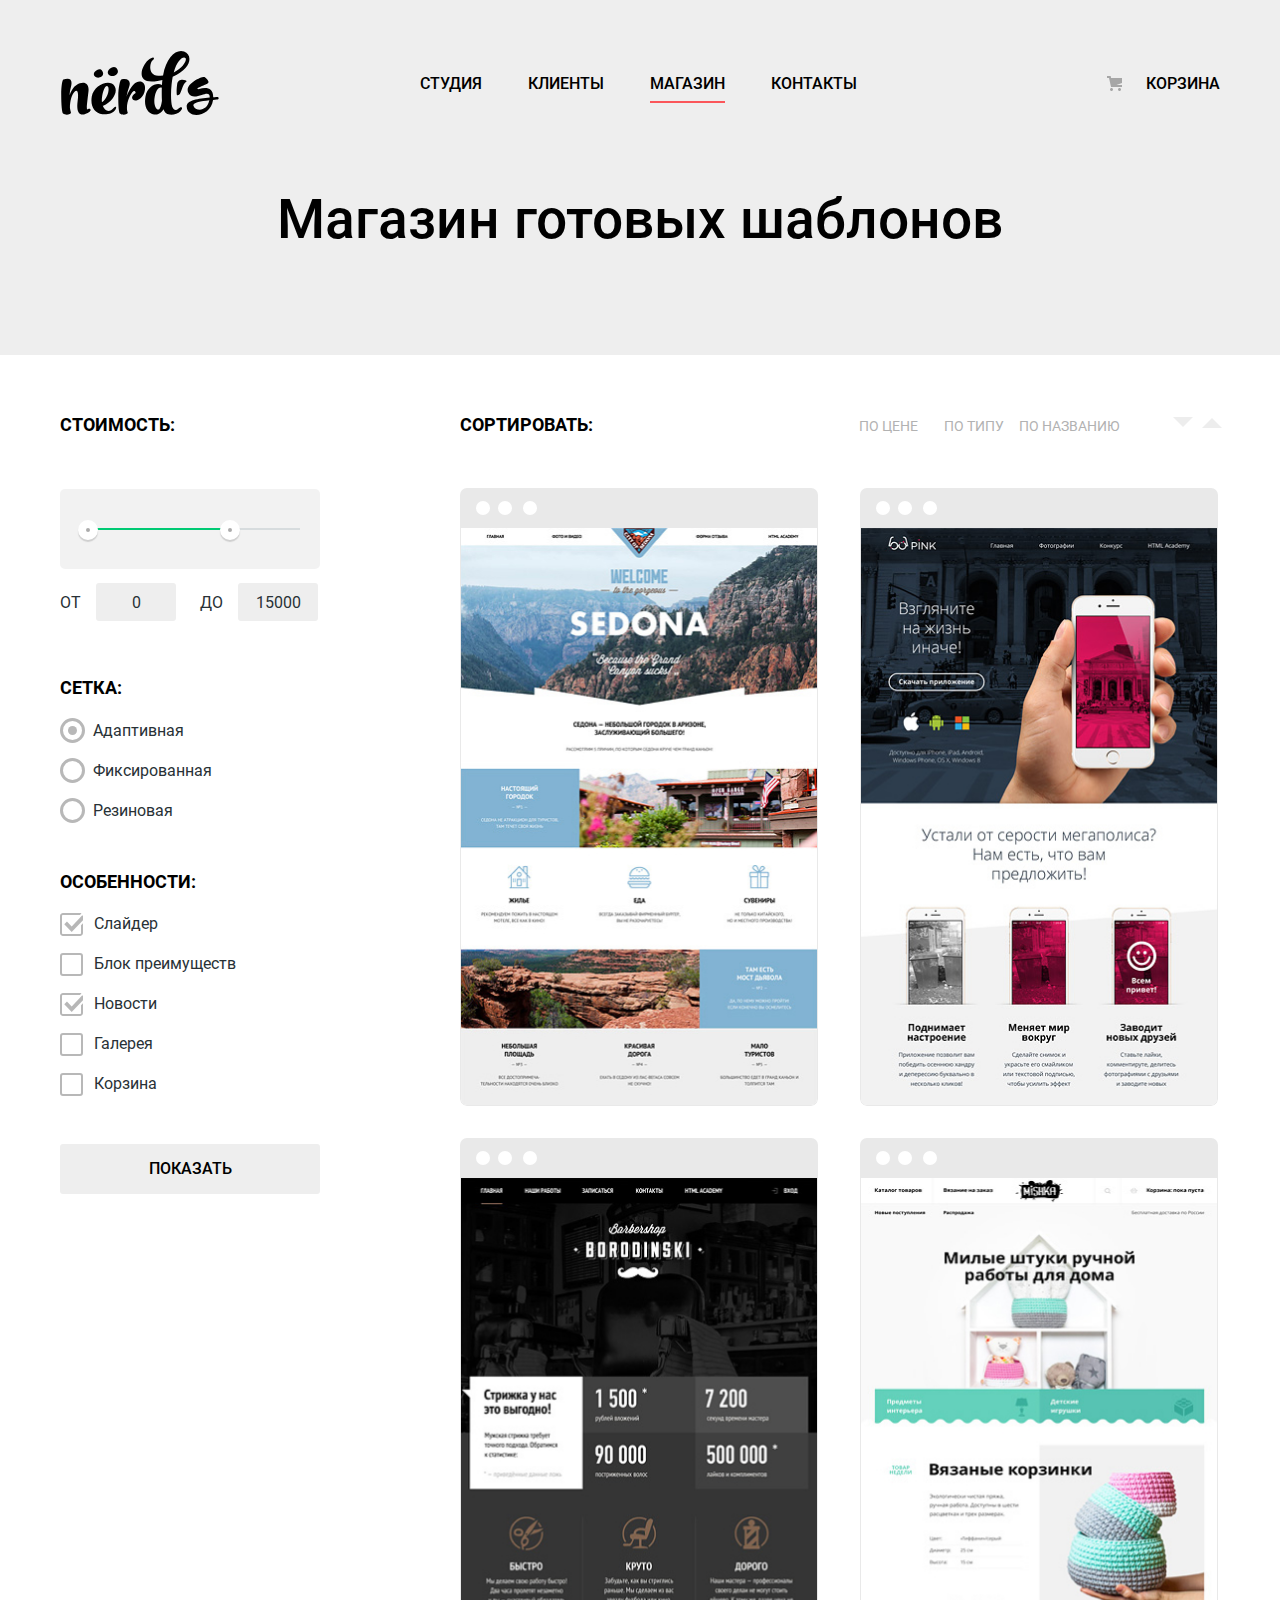
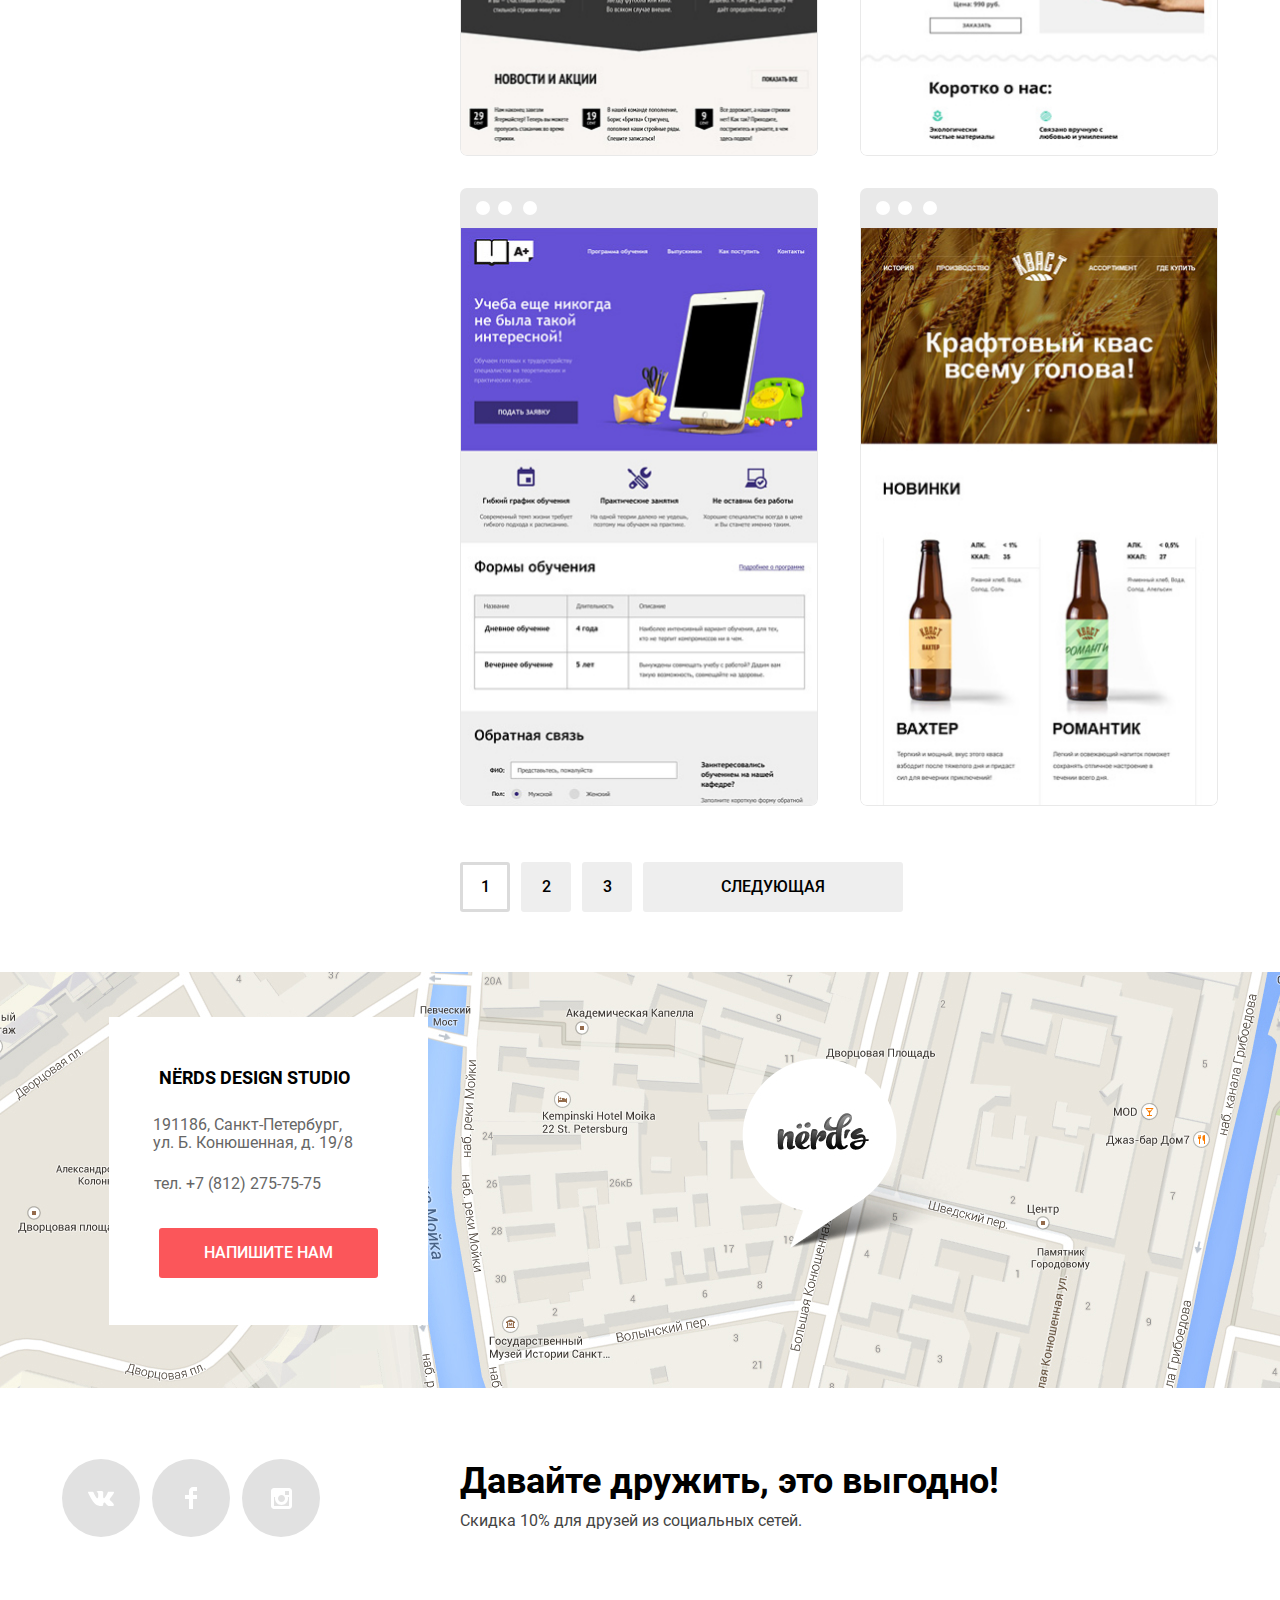
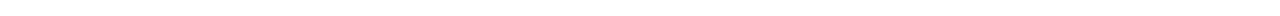
==== catalog.html @ 96195ab4 "final edition-2" ====
<!DOCTYPE html>
<html class="page" lang="ru">

<head>
	<meta charset="utf-8">
	<title>Магазин готовых шаблонов</title>
	<link rel="stylesheet" href="css/normalize.css">
	<link rel="stylesheet" href="css/style.css">
	<link rel="icon" href="favicon.ico">
	<link rel="icon" href="img/icons/152.svg" type="image/svg+xml">
	<link rel="apple-touch-icon" href="img/icons/152.png">
	<link rel="manifest" href="manifest.webmanifest">
</head>

<body>
	<header class="main_header">
		<div class="container">
			<nav class="main_nav">
				<a href="index.html" aria-label="Логотип студии"><img class="header_logo catalog_header_logo" src="img/logos/nerds-logo.svg" width="160"
						height="65" alt="Логотип Нёрдс"></a>
				<ul class="nav_list">
					<li><a class="nav_list_item" href="index.html" aria-label="Студия">Студия</a></li>
					<li><a class="nav_list_item" href="clients.html" aria-label="Клиенты">Клиенты</a></li>
					<li><a class="nav_item_active" aria-label="Магазин">Магазин</a></li>
					<li><a class="nav_list_item" href="contacts.html" aria-label="Контакты">Контакты</a></li>
				</ul>
				<a class="nav_bin" href="#" aria-label="Корзина">Корзина</a>
			</nav>
		</div>
	</header>
	<main>
		<h1 class="catalog_title">
				<span class="wrapper catalog_heading">Магазин готовых шаблонов</span>
		</h1>
		<div class="catalog_container wrapper">
			<section class="filters">
				<h2 class="visually_hidden">Фильтр</h2>
				<form class="filters_form" action="https://echo.htmlacademy.ru/" method="POST">
					<b class="form_title">Стоимость:</b>
					<div class="range_filter">
						<div class="range_controls">
							<div class="scale">
								<div class="bar"></div>
							</div>
							<div class="toggle toggle_min"></div>
							<div class="toggle toggle_max"></div>
						</div>
						<div class="numbers">
							<label class="number_text" for="price"><span class="number_label">от</span></label>
							<input class="number_place" type="number" name="price" id="price" min="0" max="15000" value="0">
							<label class="number_text" for="price-2"><span class="number_label">до</span></label>
							<input class="number_place" type="number" name="price" id="price-2" min="0" max="15000" value="15000">
						</div>
					</div>
					<fieldset class="fieldset">
						<legend class="form_title legend">Сетка:</legend>
						<ul class="grid_list">
							<li class="grid_item">
								<input class="sort_item visually_hidden custom_radio" type="radio" name="grid" id="grid-1"
									value="adaptive" checked>
								<label class="form_label" for="grid-1">Адаптивная</label>
							</li>
							<li class="grid_item">
								<input class="sort_item visually_hidden custom_radio" type="radio" name="grid" id="grid-2"
									value="fixed">
								<label class="form_label" for="grid-2">Фиксированная</label>
							</li>
							<li class="grid_item">
								<input class="sort_item visually_hidden custom_radio" type="radio" name="grid" id="grid-3"
									value="stretch">
								<label class="form_label" for="grid-3">Резиновая</label>
							</li>
						</ul>
					</fieldset>
					<fieldset class="fieldset">
						<legend class="form_title legend feature_form">Особенности:</legend>
						<ul class="features_list">
							<li class="feature_item">
								<input class="sort_item visually_hidden custom_checkbox" type="checkbox" name="feature" id="feature-1"
									checked>
								<label class="form_label" for="feature-1">Слайдер</label>
							</li>
							<li class="feature_item">
								<input class="sort_item visually_hidden custom_checkbox" type="checkbox" name="feature" id="feature-2">
								<label class="form_label" for="feature-2">Блок преимуществ</label>
							</li>
							<li class="feature_item">
								<input class="sort_item visually_hidden custom_checkbox" type="checkbox" name="feature" id="feature-3"
									checked>
								<label class="form_label" for="feature-3">Новости</label>
							</li>
							<li class="feature_item">
								<input class="sort_item visually_hidden custom_checkbox" type="checkbox" name="feature" id="feature-4">
								<label class="form_label" for="feature-4">Галерея</label>
							</li>
							<li class="feature_item">
								<input class="sort_item visually_hidden custom_checkbox" type="checkbox" name="feature" id="feature-5">
								<label class="form_label" for="feature-5">Корзина</label>
							</li>
						</ul>
					</fieldset>
					<button class="btn submit button catalog_button" type="submit">Показать</button>
				</form>
			</section>
			<section class="catalog">
				<h2 class="visually_hidden">Каталог</h2>
				<div class="catalog_sort">
					<b class="form_title">Сортировать:</b>
					<div class="sort_buttons">
						<button class="btn submit sort_button" type="button">По цене</button>
						<button class="btn submit sort_button" type="button">По типу</button>
						<button class="btn submit sort_button" type="button">По названию</button>
					</div>
					<div class="arrows">
						<div class="arrow_box_down"></div>
						<div class="arrow_box_top"></div>
					</div>
				</div>
				<ul class="catalog_list">
					<li class="catalog_item">
						<img class="catalog_img" src="img/img-sedona.jpg" width="358" height="578" alt="Sedona">
						<div class="mask sedona_mask">
							<a href="product.html" class="mask_title" aria-label="Седона">Sedona</a>
							<p class="mask_text">Информационный сайт для туристов</p>
							<a class="button mask_button" href="#">9 900 ₽</a>
						</div>
					</li>
					<li class="catalog_item">
						<img class="catalog_img" src="img/img-pink.jpg" width="358" height="578" alt="Pink App">
						<div class="mask pink_mask">
							<a href="product.html" class="mask_title" aria-label="Пинк">Pink App</a>
							<p class="mask_text">Продуктовый лендинг приложения для iOS и Android</p>
							<a class="button mask_button" href="#">9 900 ₽</a>
						</div>
					</li>
					<li class="catalog_item">
						<img class="catalog_img" src="img/img-barbershop.jpg" width="358" height="578" alt="Barbershop">
						<div class="mask barbershop_mask">
							<a href="product.html" class="mask_title" aria-label="Барбершоп">Barbershop</a>
							<p class="mask_text">Сайт салона красоты. Для мужчин, да.</p>
							<a class="button mask_button" href="#">9 900 ₽</a>
						</div>
					</li>
					<li class="catalog_item">
						<img class="catalog_img" src="img/img-mishka.jpg" width="358" height="578" alt="MISHKA">
						<div class="mask mishka_mask">
							<a href="product.html" class="mask_title" aria-label="Мишка">MISHKA</a>
							<p class="mask_text">Интернет-магазин вязаных игрушек</p>
							<a class="button mask_button" href="#">9 900 ₽</a>
						</div>
					</li>
					<li class="catalog_item">
						<img class="catalog_img" src="img/img-aplus.jpg" width="358" height="578" alt="A Plus">
						<div class="mask aplus_mask">
							<a href="product.html" class="mask_title" aria-label="А плус">A Plus</a>
							<p class="mask_text">Лендинг курсов повышения квалификации</p>
							<a class="button mask_button" href="#">9 900 ₽</a>
						</div>
					</li>
					<li class="catalog_item">
						<img class="catalog_img" src="img/img-kvast.jpg" width="358" height="578" alt="КВАСТ">
						<div class="mask kvast_mask">
							<a href="product.html" class="mask_title" aria-disabled="Кваст">КВАСТ</a>
							<p class="mask_text">Промо-сайт производителя крафтового кваса</p>
							<a class="button mask_button" href="#">9 900 ₽</a>
						</div>
					</li>
				</ul>
				<ul class="pagination_list">
					<li><a class="pagination page_active button catalog_button" aria-label="Страница 1">1</a></li>
					<li><a class="pagination button catalog_button" aria-label="Страница 2" href="#">2</a></li>
					<li><a class="pagination button catalog_button" aria-label="Страница 3" href="#">3</a></li>
					<li><a class="button catalog_button" aria-label="Следующая страница" href="#">Следующая</a></li>
				</ul>
			</section>
		</div>
		<section class="contacts">
			<h2 class="visually_hidden">Контакты</h2>
			<div class="contact_map_container">
				<div class="contact_map">
					<img class="map_img" src="img/map1.jpg" width="1440" height="416"
						alt="191186, Санкт-Петербург, ул. Б. Конюшенная, д. 19/8">
					<div class="iframe_map">
						<iframe class="yandex_map" src="https://yandex.ru/map-widget/v1/-/CCUMBDGmGB" width="1440" height="416"
							allowfullscreen="allowfullscreen"></iframe>
					</div>
				</div>
				<div class="wrapper">
					<div class="contact_address">
						<b class="contact_address_title">NЁRDS DESIGN STUDIO</b>
						<address class="address">191186, Санкт-Петербург, ул.&nbsp;Б.&nbsp;Конюшенная, д. 19/8</address>
						<a class="contact_tel" href="tel:+78122757575" aria-label="Номер телефона">тел. +7 (812) 275-75-75</a>
						<a class="submit user_button button" href="modal.html" aria-label="Напишите нам">Напишите нам</a>
					</div>
				</div>
			</div>
		</section>
	</main>
	<footer class="main_footer">
		<div class="wrapper footer">
			<ul class="social_list">
				<li>
					<a class="social_item" href="#" aria-label="Вконтакте">
						<svg class="vk_icon" aria-hidden="true" width="27" height="15" viewBox="0 0 27 15" fill="none"
							xmlns="http://www.w3.org/2000/svg">
							<path
								d="M16.138 11.51C17.094 11.201 18.318 13.55 19.621 14.449C20.599 15.13 21.348 14.983 21.348 14.983L24.821 14.933C24.821 14.933 26.636 14.821 25.778 13.379C25.707 13.259 25.275 12.31 23.193 10.357C21.016 8.31404 21.311 8.64504 23.932 5.11304C25.529 2.96004 26.168 1.64504 25.968 1.08504C25.776 0.546037 24.603 0.686037 24.603 0.686037L20.69 0.713037C20.309 0.714037 19.986 0.832037 19.839 1.22804C19.836 1.23204 19.218 2.89404 18.394 4.30704C16.653 7.29604 15.958 7.45504 15.67 7.26804C15.009 6.83504 15.176 5.53104 15.176 4.60404C15.176 1.70704 15.608 0.499037 14.33 0.187037C13.903 0.0830374 13.591 0.0150374 12.502 0.00503741C11.11 -0.0159626 9.92797 0.00503743 9.25797 0.334037C8.81297 0.557037 8.47197 1.04604 8.67897 1.07404C8.93897 1.10904 9.52197 1.23404 9.83397 1.66004C10.235 2.21204 10.223 3.44904 10.223 3.44904C10.223 3.44904 10.452 6.86004 9.68297 7.28304C9.15497 7.57304 8.43297 6.98104 6.87997 4.26704C6.08697 2.87904 5.48797 1.34504 5.48797 1.34504C5.48797 1.34504 5.37197 1.06004 5.16197 0.904037C4.91197 0.719037 4.56197 0.660037 4.56197 0.660037L0.84797 0.684037C0.84797 0.684037 0.28997 0.700037 0.0849697 0.946037C-0.0970303 1.16404 0.0699697 1.61404 0.0699697 1.61404C0.0699697 1.61404 2.97897 8.49504 6.27297 11.961C9.29297 15.143 12.725 14.932 12.725 14.932H14.28C14.28 14.932 14.749 14.878 14.989 14.62C15.213 14.38 15.203 13.929 15.203 13.929C15.203 13.929 15.172 11.82 16.138 11.51Z" />
						</svg>
					</a>
				</li>
				<li>
					<a class="social_item" href="#" aria-label="Фейсбук">
						<svg class="fb_icon" aria-hidden="true" width="12" height="22" viewBox="0 0 12 22" fill="none"
							xmlns="http://www.w3.org/2000/svg">
							<path d="M12 4V0H8C5.79086 0 4 1.79086 4 4V8H0V12H4V22H8V12H12V8H8V4H12Z" />
						</svg>
					</a>
				</li>
				<li>
					<a class="social_item" href="#" aria-label="Инстаграм">
						<svg class="insta_icon" aria-hidden="true" width="21" height="21" viewBox="0 0 21 21" fill="none"
							xmlns="http://www.w3.org/2000/svg">
							<path fill-rule="evenodd" clip-rule="evenodd"
								d="M3 0H18C19.65 0 21 1.35 21 3V18C21 19.65 19.65 21 18 21H3C1.35 21 0 19.65 0 18V3C0 1.35 1.35 0 3 0ZM14 10.5C14 8.57 12.43 7 10.5 7C8.57 7 7 8.57 7 10.5C7 12.43 8.57 14 10.5 14C12.43 14 14 12.43 14 10.5ZM3 18V9H4.181C4.0626 9.49127 4.00186 9.99467 4 10.5C4 14.0899 6.91015 17 10.5 17C14.0899 17 17 14.0899 17 10.5C16.9986 9.99464 16.9379 9.49118 16.819 9H18V18H3ZM14 7H18V3H14V7Z" />
						</svg>
					</a>
				</li>
			</ul>
			<div class="discount">
				<b class="discount_title">Давайте дружить, это выгодно!</b>
				<p class="discount_text">Скидка 10% для друзей из социальных сетей.</p>
			</div>
		</div>
	</footer>
	<div class="modal_container bounceIn">
		<section class="modal_window modal_wrapper">
			<h2 class="modal_title">Напишите нам</h2>
			<button class="btn modal_close submit" type="button" aria-label="Закрыть"></button>
			<form class="modal_form" action="https://echo.htmlacademy.ru/" method="POST">
				<div>
					<p class="user_form_title">Ваше имя:</p>
					<input class="input user_forms input_login" type="text" name="user_name" id="name" placeholder="Имя Фамилия">
					<label for="name"></label>
				</div>
				<div>
					<p class="user_form_title">Ваш email:</p>
					<input class="input user_forms input_email" type="email" name="user_email" id="email"
						placeholder="email@example.com">
					<label for="email"></label>
				</div>
				<div>
					<p class="user_form_title">Текст письма:</p>
					<textarea class="user_textarea" name="user_text" id="text" cols="30" rows="5"
						placeholder="В свободной форме"></textarea>
					<label for="text"></label>
				</div>
				<button type="btn submit" class="button submit">Отправить</button>
			</form>
		</section>
	</div>
	<script src="js/script.js"></script>
</body>

</html>
---- css/style.css ----
:root {
	--white-default-color: #FFFFFF;
	--black-default-color: #000000;
	--header-color: #EEEEEE;
	--nav-text-hover-color: #A7A7A7;
	--red-default-color: #FB565A;
	--red-hover-color: #E74246;
	--red-active-color: #D7373B;
	--red-shadow-active-color: #C23235;
	--red-button-text-active: #E37375;
	--green-default-color: #00CA74;
	--green-hover-color: #00BC6C;
	--green-active-color: #00AA62;
	--green-shadow-active-color: #009958;
	--green-button-text-active: #4CC391;
	--yellow-default-color: #EFC84A;
	--yellow-hover-color: #EAB534;
	--yellow-active-color: #E5A722;
	--yellow-shadow-active-color: #CF971F;
	--yellow-button-text-active: #EDC164;
	--gray-default-color: #EEEEEE;
	--gray-hover-color: #DFDFDF;
	--gray-active-color: #D5D5D5;
	--gray-text-active-color: #A7A7A7;
	--gray-shadow-active-color: #C0C0C0;
	--gray-text-default-color: #B2B2B2;
	--gray-text-hover-color: #666666;
	--logo-active-color: #A6A6A6;
	--social-icon-default: #E1E1E1;
	--default-text-color: #283136;
	--catalog-input-default-color: #B8B8B8;
	--catalog-form-hover-color: #4D4D4D;
	--catalog-form-text-blocked-color: #BFC2C3;
	--catalog-input-blocked-color: #EEEEEE;
	--sort-text-default-color: #B3B3B3;
	--sort-text-hover-color: #666666;
	--sort-arrow-default-color: #EDEDED;
	--sort-arrow-hover-color: #A6A6A6;
	--sort-arrow-active-color: #231F20;
	--mask-top-default-color: #E9E9E9;
	--mask-top-hover-color: #4D4D4D;
	--mask-text-color: #666666;
	--mask-name-hover-color: #FB565A;
	--mask-name-active-color: #B3B3B3;
	--user-form-default-color: #D7DCDE;
	--user-form-hover-color: #B4B9BB;
	--user-form-default-text-color: #A2A2A2;
	--user-form-focus-text-color: #444444;
	--user-form-invalid-color: #E74246;
	--user-form-default-close-color: #FECDCE;
	--user-form-hover-close-color: #FB565A;
	--user-form-active-close-color: #FFEFEF;
	--border-pagination-color: #DBDBDB;
	--range-control-color: #F1F1F1F1;
	--range-scale-color: #D7DCDE;
	--range-toggle-color: #ABABAB;
	--range-shadow-color: #CFCFCF;
	--form_border_hover: #B4B9BB;
	--modal_shadow_color: #A6A6A6;
	--slider_dot: #C1C1C1;
	--default-transition-settings: 0.15s ease-in-out;
	--mask-transition-settings: 0.30s ease-in-out;
}

@font-face {
	font-family: "Roboto";
	src: local("Roboto"), url("../fonts/roboto.woff2") format("woff2"), url("../fonts/roboto.woff") format("woff");
	font-weight: 400;
	font-style: normal;
}

@font-face {
	font-family: "Roboto";
	src: local("Roboto"), url("../fonts/robotomedium.woff2") format("woff2"), url("../fonts/robotomedium.woff") format("woff");
	font-weight: 500;
	font-style: medium;
}

@font-face {
	font-family: "Roboto";
	src: local("Roboto"), url("../fonts/robotobold.woff2") format("woff2"), url("../fonts/robotomedium.woff") format("woff");
	font-weight: 700;
	font-style: bold;
}

@-webkit-keyframes bounceIn {
	0%, 20%, 40%, 60%, 80%, to {
		-webkit-animation-timing-function: cubic-bezier(.215, .61, .355, 1);
		animation-timing-function: cubic-bezier(.215, .61, .355, 1)
	}
	0% {
		-webkit-transform: scale3d(.3, .3, .3);
		opacity: 0;
		transform: scale3d(.3, .3, .3)
	}
	20% {
		-webkit-transform: scale3d(1.1, 1.1, 1.1);
		transform: scale3d(1.1, 1.1, 1.1)
	}
	40% {
		-webkit-transform: scale3d(.9, .9, .9);
		transform: scale3d(.9, .9, .9)
	}
	60% {
		-webkit-transform: scale3d(1.03, 1.03, 1.03);
		opacity: 1;
		transform: scale3d(1.03, 1.03, 1.03)
	}
	80% {
		-webkit-transform: scale3d(.97, .97, .97);
		transform: scale3d(.97, .97, .97)
	}
	to {
		-webkit-transform: scaleX(1);
		opacity: 1;
		transform: scaleX(1)
	}
}

@keyframes bounceIn {
	0%, 20%, 40%, 60%, 80%, to {
		-webkit-animation-timing-function: cubic-bezier(.215, .61, .355, 1);
		animation-timing-function: cubic-bezier(.215, .61, .355, 1)
	}
	0% {
		-webkit-transform: scale3d(.3, .3, .3);
		opacity: 0;
		transform: scale3d(.3, .3, .3)
	}
	20% {
		-webkit-transform: scale3d(1.1, 1.1, 1.1);
		transform: scale3d(1.1, 1.1, 1.1)
	}
	40% {
		-webkit-transform: scale3d(.9, .9, .9);
		transform: scale3d(.9, .9, .9)
	}
	60% {
		-webkit-transform: scale3d(1.03, 1.03, 1.03);
		opacity: 1;
		transform: scale3d(1.03, 1.03, 1.03)
	}
	80% {
		-webkit-transform: scale3d(.97, .97, .97);
		transform: scale3d(.97, .97, .97)
	}
	to {
		-webkit-transform: scaleX(1);
		opacity: 1;
		transform: scaleX(1)
	}
}

@keyframes bounceOutDown {
	20% {
		-webkit-transform: translate3d(0, 10px, 0);
		transform: translate3d(0, 10px, 0)
	}
	40%, 45% {
		-webkit-transform: translate3d(0, -20px, 0);
		opacity: 1;
		transform: translate3d(0, -20px, 0)
	}
	to {
		-webkit-transform: translate3d(0, 2000px, 0);
		opacity: 0;
		transform: translate3d(0, 2000px, 0)
	}
}

@-webkit-keyframes shake {
	0%, to {
		-webkit-transform: translateZ(0);
		transform: translateZ(0)
	}
	10%, 30%, 50%, 70%, 90% {
		-webkit-transform: translate3d(-10px, 0, 0);
		transform: translate3d(-10px, 0, 0)
	}
	20%, 40%, 60%, 80% {
		-webkit-transform: translate3d(10px, 0, 0);
		transform: translate3d(10px, 0, 0)
	}
}

@keyframes shake {
	0%, to {
		-webkit-transform: translateZ(0);
		transform: translateZ(0)
	}
	10%, 30%, 50%, 70%, 90% {
		-webkit-transform: translate3d(-10px, 0, 0);
		transform: translate3d(-10px, 0, 0)
	}
	20%, 40%, 60%, 80% {
		-webkit-transform: translate3d(10px, 0, 0);
		transform: translate3d(10px, 0, 0)
	}
}

*, *::before, *::after {
	box-sizing: border-box;
}

/*INDEX_START*/

.page {
	height: 100%;
	box-sizing: border-box;
}

body {
	margin: 0;
	padding: 0;
	font-family: "Roboto", "Arial", sans-serif;
	font-weight: normal;
	font-size: 16px;
	line-height: 1.5;
	color: var(--default-text-color);
	min-height: 100%;
	display: grid;
	grid-template-rows: min-content 1fr min-content;
	align-content: start;
}

img {
	max-width: 100%;
}

ul {
	list-style: none;
	padding: 0;
	margin: 0;
}

a {
	text-decoration: none;
	color: var(--black-default-color);
}

.input, .user_textarea {
	padding: 0;
	margin: 0;
	border: none;
	border-radius: 0;
	box-shadow: none;
}

.submit {
	border: none;
	background-color: transparent;
	font-family: inherit;
	padding: 0;
	outline: 0;
	cursor: pointer;
	transition: var(--default-transition-settings);
}

.wrapper {
	max-width: 1200px;
	width: 100%;
	margin: 0 auto;
	padding: 0 20px 0 20px;
}

.main_header {
	font-size: 16px;
	font-weight: 500;
	text-transform: uppercase;
	color: var(--black-default-color);
	background-color: var(--gray-default-color);
}

.header_logo {
	transition: var(--default-transition-settings);
}

.header_logo:hover {
	opacity: 0.7;
}

.catalog_header_logo {
	margin-top: 10px;
}

.catalog_header_logo:active {
	opacity: 0.3;
}

/*NAVIGATION_START*/

.main_nav_bar {
	background-color: var(--gray-default-color);
	margin-top: 8px;
	margin-bottom: -7px;
}

.main_nav {
	display: grid;
	grid-template-columns: max-content 1fr max-content;
	width: 1160px;
	margin: 0 auto;
	padding-top: 40px;
}

.nav_list {
	display: flex;
	align-items: center;
	flex-wrap: wrap;
	max-width: 437px;
	justify-content: space-between;
	margin-left: 200px;
	margin-top: 5px;
}

.nav_list_item {
	transition: var(--default-transition-settings);
}

.nav_list_item:hover {
	color: var(--red-default-color);
}

.nav_list_item:active {
	color: var(--gray-text-active-color);
}

.nav_item_active {
	padding-bottom: 8px;
	border-bottom: 2px solid var(--red-default-color);
}

.nav_bin {
	display: flex;
	align-items: center;
	transition: var(--default-transition-settings);
	margin-top: 5px;
}

.nav_bin::before {
	content: "";
	width: 15px;
	height: 15px;
	background-repeat: no-repeat;
	background-image: url("../img/icons/cart-icon.svg");
	margin-right: 24px;
}

.nav_bin:hover {
	color: var(--red-default-color);
}

.nav_bin:active {
	color: var(--gray-text-active-color);
}

/*NAVIGATION_END*/

/*SLIDE_START*/

.advantages {
	background-color: var(--gray-default-color);
}

.slide_hidden {
	display: none;
}

.slides {
	position: relative;
}

.slide-1 {
	height: 431px;
	width: 100%;
	background-repeat: no-repeat;
	background-image: url("../img/nerds-index-slide1.png");
	background-position: 400px;
}

.slide-2 {
	height: 431px;
	width: 100%;
	background-repeat: no-repeat;
	background-image: url("../img/nerds-index-slide2.png");
	background-position: 400px;
}

.slide-3 {
	height: 431px;
	width: 100%;
	background-repeat: no-repeat;
	background-image: url("../img/nerds-index-slide3.png");
	background-position: 400px;
}

.slide_description {
	width: 400px;
	height: 49px;
}

.slide_title {
	display: block;
	font-weight: 500;
	font-size: 55px;
	line-height: 1;
	color: var(--black-default-color);
	max-width: 538px;
	padding-top: 76px;
	margin-bottom: 26px;
}

.slide_description {
	margin-bottom: 38px;
}

.button {
	display: inline-flex;
	align-items: center;
	justify-content: center;
	line-height: 1.12;
	text-transform: uppercase;
	text-align: center;
	font-weight: 500;
	color: var(--white-default-color);
	background: #FB565A;
	border-radius: 3px;
	transition: var(--default-transition-settings);
	min-width: 240px;
	min-height: 50px;
}

.slide_button {
	margin-bottom: 10px;
}

.button:hover {
	background-color: var(--red-hover-color);
}

.button:active {
	background-color: var(--red-active-color);
	box-shadow: inset 0px 3px 0px var(--red-shadow-active-color);
	color: var(--red-button-text-active);
}

/*SLIDE_END*/

/*SLIDER_START*/

.slider {
	position: absolute;
	width: 50px;
	top: 314px;
	left: 46%;
}

.slider_list {
	display: flex;
	justify-content: space-between;
	margin-right: -50px; 
}

.slider_button {
	display: block;
	width: 18px;
	height: 18px;
	background-color: var(--white-default-color);
	border: none;
	border-radius: 50%;
	cursor: pointer;
}

.slider_button::before {
	content: "";
	display: none;
	width: 8px;
	height: 8px;
	background-color: var(--white-default-color);
	border: 2px solid var(--slider_dot);
	border-radius: 50%;
}

.slider_button:active::before {
	display: block;
}

.slider_button:focus::before {
	display: block;
}

.slider_button:hover {
	background-color: var(--white-default-color);
}

.slider_button:active {
	outline: none;
}

.slider_button:focus {
	outline: none;
}

/*SLIDER_END*/

/*SERVICES_START*/

.services_section {
	margin-top: 80px;
	border-bottom: 2px solid var(--gray-default-color);
}

.services {
	display: grid;
	grid-template-columns: 1fr 1fr 1fr;
	margin-bottom: 80px;
}

.service {
	display: flex;
	flex-direction: column;
}

.service-2 {
	padding-left: 14px;
}

.service-3 {
	padding-left: 27px;
}

.service_title {
	font-weight: bold;
	font-size: 24px;
	line-height: 1.25;
	color: var(--black-default-color);
	text-transform: uppercase;
	margin-bottom: 0;
}

.service-1::before {
	content: "";
	display: block;
	width: 300px;
	height: 146px;
	background-color: var(--red-default-color);
	background: url("../img/illustration1.png") no-repeat;
}

.service-2::before {
	content: "";
	display: block;
	width: 300px;
	height: 146px;
	background-color: var(--green-default-color);
	background: url("../img/illustration2.png") no-repeat;
}

.service-3::before {
	content: "";
	display: block;
	width: 300px;
	height: 146px;
	background-color: var(--yellow-default-color);
	background: url("../img/illustration3.png") no-repeat;
}

.service_text {
	margin-bottom: 33px;
}

.service_button {
	min-width: 160px;
	max-width: 240px;
	margin-top: auto;
	align-self: flex-start;
}

.service-1 .button:active {
	color: var(--red-button-text-active);
	box-shadow: inset 0px 3px 0px var(--red-shadow-active-color);
}

.service-2 .button {
	background-color: var(--green-default-color);
}

.service-2 .button:hover {
	background-color: var(--green-hover-color);
}

.service-2 .button:active {
	color: var(--green-button-text-active);
	background-color: var(--green-active-color);
	box-shadow: inset 0px 3px 0px var(--green-shadow-active-color);
}

.service-3 .button {
	background-color: var(--yellow-default-color);
}

.service-3 .button:hover {
	background-color: var(--yellow-hover-color);
}

.service-3 .button:active {
	color: var(--yellow-button-text-active);
	background-color: var(--yellow-active-color);
	box-shadow: inset 0px 3px 0px var(--yellow-shadow-active-color);
}

/*SERVICES_END*/

/*STUDIO_INFO_START*/

.studio_info {
	display: flex;
	justify-content: space-between;
	margin-top: 39px;
}

.studio_info-1 {
	min-width: 651px;
	margin-top: 34px;
}

.studio_info_title {
	font-weight: 500;
	width: 651px;
	font-size: 45px;
	line-height: 1;
	color: var(--black-default-color);
}

.studio_info_text {
	margin-top: 34px;
	margin-bottom: 40px;
}

.studio_info_list_title {
	font-weight: bold;
	text-transform: uppercase;
	margin-top: 10px;
}

.studio_info_list {
	margin-top: 23px;
}

.studio_info_table {
	margin-top: 28px;
}

.studio_info_table td {
	padding-right: 15px;
	padding-bottom: 9px;
}

.studio_info_table_title {
	font-weight: bold;
	text-transform: uppercase;
	color: var(--black-default-color);
}

.studio_info_item {
	display: flex;
	justify-content: flex-start;
	align-items: center;
}

.studio_info-2::before {
	content: "";
	display: block;
	width: 360px;
	height: 208px;
	background: url("../img/nerds-illustration1.jpg") no-repeat;
	margin-bottom: 37px;
}

.studio_info_item::before {
	content: "";
	width: 25px;
	height: 2px;
	margin-right: 7px;
	background-color: var(--red-default-color);
}

.studio_info_item:not(:last-child) {
	margin-bottom: 25px;
}

.strong {
	font-weight: bold;
	font-size: 45px;
	line-height: 1.42;
	color: var(--black-default-color);
}

.percent {
	font-weight: bold;
	font-size: 26px;
	line-height: 1.42;
	color: var(--black-default-color);
}

.table_data {
	line-height: 1.12;
}

/*STUDIO_INFO_END*/

/*LOGOS_START*/

.logos_section {
	margin-top: 73px;
	margin-bottom: 80px;
}

.logos {
	position: relative;
	display: flex;
	justify-content: space-between;
	align-items: center;
	border-bottom: 2px solid var(--gray-default-color);
	border-top: 2px solid var(--gray-default-color);
	padding-top: 45px;
	padding-bottom: 36px;
}

.logos_item {
	opacity: 0.24;
	transition: var(--default-transition-settings);
}

.logos_item:first-child {
	margin-left: 31px;
}

.logos_item:last-child {
	margin-right: 42px;
}

.logos_item:nth-last-of-type(2) {
	margin-right: 20px;
}

.logos::after {
	position: absolute;
	display: block;
	content: "";
	width: 2px;
	height: 52px;
	background-color: var(--gray-default-color);
	left: 279px;
	top: 64px;
	box-shadow: 300px 0 0 var(--gray-default-color), 600px 0 0 var(--gray-default-color);
}

.logos_item:hover {
	opacity: 1;
}

.logos_item:active {
	opacity: 0.1;
}

/*LOGOS_END*/

/*MAP_START*/

.contact_map {
	position: relative;
	margin: 0 auto;
}

.map_img {
	width: 100%;
	object-fit: cover;
}

.iframe_map {
	position: absolute;
	top: 0;
	width: 100%;
	overflow: hidden;
	z-index: 5;
}

.yandex_map {
	width: 100%;
	border: none;
}

.contact_map_container {
	position: relative;
}

.contact_address {
	display: flex;
	flex-direction: column;
	justify-content: center;
	align-items: center;
	position: absolute;
	top: 3.5vw;
	left: 8.5vw;
	width: 319px;
	height: 308px;
	background-color: var(--white-default-color);
	z-index: 6;
}

.contact_address_title {
	font-weight: bold;
	text-align: center;
	font-size: 18px;
	line-height: 1.67;
	text-transform: uppercase;
	color: var(--black-default-color);
	padding-bottom: 23px;
	margin-left: -27px;
}

.address {
	line-height: 1.12;
	color: #666666;
	width: 230px;
	padding-bottom: 20px;
	font-style: normal;
}

.contact_tel {
	color: #666666;
	align-self: flex-start;
	padding-left: 45px;
}

.user_button {
	margin-top: 32px;
	align-self: center;
	min-width: 219px;
}

.btn:hover {
	background-color: var(--red-hover-color);
}

.btn:active {
	color: var(--red-button-text-active);
	background-color: var(--red-active-color);
}

/*MAP_END*/

/*FOOTER_START*/

.main_footer {
	margin-top: 68px;
}

.footer {
	display: grid;
	grid-template-columns: 1fr 1fr;
	margin-bottom: 68px;
}

.social_list {
	display: flex;
	width: 261px;
	transform: translateY(-4px);
}

.social_item {
	display: flex;
	justify-content: center;
	align-items: center;
	background-color: var(--social-icon-default);
	width: 78px;
	height: 78px;
	border-radius: 50%;
	transition: var(--default-transition-settings);
	margin-left: 2px;
	margin-right: 10px;
}

.social_item svg {
	fill: var(--white-default-color);
}

.social_item:active svg {
	fill: var(--red-button-text-active);
}

.social_item:hover {
	background-color: var(--red-hover-color);
}

.social_item:active {
	background-color: var(--red-active-color);
	box-shadow: inset 0px 3px 0px var(--red-shadow-active-color);
}

.discount {
	margin-left: -180px;
}

.discount_title {
	font-weight: bold;
	font-size: 36px;
	line-height: 1;
	color: var(--black-default-color);
}

.discount_text {
	line-height: 1.37;
	color: #444444;
	margin-top: 10px;
}

/*FOOTER_END*/

/*MODAL_WINDOW_START*/

.modal_container {
	position: fixed;
	display: none;
	align-items: center;
	justify-content: center;
	width: 100%;
	height: 100%;
	z-index: 9999;
}

.modal_open {
	display: flex;
}

.modal_form {
	display: flex;
	flex-wrap: wrap;
	justify-content: space-between;
	width: 761px;
	padding-bottom: 60px;
}

.modal_shadow_block {
	display: flex;
}

.modal_window {
	position: relative;
	width: 960px;
	min-height: 590px;
	background-color: var(--white-default-color);
	padding-left: 100px;
	box-shadow: 0px 20px 40px var(--modal_shadow_color);
}

.modal_close {
	position: absolute;
	right: 90px;
	top: 75px;
	width: 21px;
	height: 21px;
	background: url("../img/icons/close.svg") no-repeat;
	border: none;
	opacity: 0.3;
	cursor: pointer;
	transition: var(--default-transition-settings);
}

.modal_close:hover {
	background-color: transparent;
	opacity: 1;
}

.modal_close:active {
	background-color: transparent;
	opacity: 0.1;
	border: none;
}

.modal_title {
	font-weight: bold;
	font-size: 45px;
	color: var(--black-default-color);
	padding-top: 20px;
}

.user_form_title {
	color: var(--black-default-color);
	font-weight: bold;
	line-height: 1.12;
	margin-bottom: 10px;
	padding-top: 35px;
}

.user_forms::placeholder {
	transition: var(--default-transition-settings);
}

.user_forms:focus::placeholder {
	opacity: 0;
}

.user_forms {
	width: 360px;
	height: 50px;
	border: 2px solid var(--range-scale-color);
	border-radius: 3px;
	transition: var(--default-transition-settings);
	padding-left: 16px;
	outline: none;
}

.user_forms:hover {
	border-color: var(--form_border_hover);
}

.user_forms:active {
	border-color: var(--black-default-color);
}

.user_forms:focus {
	border-color: var(--black-default-color);
}

.user_forms:invalid {
	border-color: var(--red-default-color);
	color: var(--red-default-color);
}

.user_textarea {
	width: 760px;
	margin-bottom: 47px;
	resize: none;
	overflow-y: auto;
	overflow-x: hidden;
	border: 2px solid var(--range-scale-color);
	border-radius: 3px;
	transition: var(--default-transition-settings);
	padding-left: 16px;
	padding-top: 16px;
	outline: none;
}

.user_textarea:hover {
	border-color: var(--form_border_hover);
}

.user_textarea:active {
	border-color: var(--black-default-color);
}

.user_textarea:focus {
	border-color: var(--black-default-color);
}

.user_textarea::placeholder {
	transition: var(--default-transition-settings);
}

.user_textarea:invalid {
	border-color: var(--red-default-color);
	color: var(--red-default-color);
}

.user_textarea:focus::placeholder {
	opacity: 0;
}

/*MODAL_WINDOW_END*/

/*FORM_ANIMATION*/

.bounceIn {
	-webkit-animation-duration: .75s;
	-webkit-animation-name: bounceIn;
	animation-duration: .75s;
	animation-name: bounceIn
}

.bounceOutDown {
	-webkit-animation-name: bounceOutDown;
	animation-name: bounceOutDown
}

.shake {
	-webkit-animation-name: shake;
	animation-name: shake
}

/*INDEX_END*/

/*CATALOG_SART*/

.catalog_title {
	font-weight: 500;
	font-size: 55px;
	line-height: 1;
	color: var(--black-default-color);
	background-color: var(--gray-default-color);
	margin: 0;
}

.catalog_heading {
	display: flex;
	justify-content: center;
	padding-bottom: 108px;
	padding-top: 70px;
}

.catalog_container {
	display: flex;
	justify-content: space-between;
	margin-bottom: 60px;
	margin-top: 55px;
}

.catalog {
	display: flex;
	flex-direction: column;
	width: 760px;
}

.filters {
	width: 260px;
}

.filters_form {
	display: flex;
	flex-direction: column;
}

.numbers {
	margin-top: 14px;
	margin-bottom: 52px;
}

.fieldset {
	border: none;
	margin: 0;
	padding: 0;
}

.legend {
	margin-bottom: 15px;
}

.feature_form {
	padding-top: 37px;
}

.grid_item:not(:last-child) {
	margin-bottom: 8px;
}

.feature_item:not(:last-child) {
	margin-bottom: 16px;
}

.form_title {
	font-size: 18px;
	font-weight: bold;
	line-height: 1.67;
	text-transform: uppercase;
	color: var(--black-default-color);
}

.range_filter {
	width: 260px;
	margin-top: 49px;
}

.range_controls {
	position: relative;
	height: 80px;
	padding-top: 39px;
	background-color: var(--range-control-color);
	border-radius: 5px;
	padding-left: 20px;
	padding-right: 20px;
}

.range_controls .bar {
	width: 70%;
	height: 2px;
	background: var(--green-default-color);
}

.range_controls .scale {
	height: 2px;
	background: var(--range-scale-color);
}

.range_controls .toggle {
	position: absolute;
	top: 31px;
	left: 0;
	width: 4px;
	height: 4px;
	padding: 0;
	border: 8px solid var(--white-default-color);
	background-color: var(--range-toggle-color);
	border-radius: 50%;
	box-shadow: 0 2px 1px 0 var(--range-shadow-color);
	cursor: pointer;
	box-sizing: content-box;
}

.range_controls .toggle_min {
	left: 18px;
}

.range_controls .toggle_max {
	left: 160px;
}

.number_label {
	line-height: 1.37;
	text-transform: uppercase;
}

.number_text {
	margin-right: 11px;
}

.number_text:last-of-type {
	margin-left: 20px;
}

.number_place {
	background-color: var(--gray-default-color);
	text-align: center;
	line-height: 1.37;
	width: 80px;
	height: 38px;
	color: var(--default-text-color);
	border: none;
	border-radius: 3px;
	-moz-appearance: textfield;
	outline: none;
}

.number_place::-webkit-outer-spin-button, .number_place::-webkit-inner-spin-button {
	-webkit-appearance: none;
	margin: 0;
	outline: none;
	border: none;
}

.sort_item {
	line-height: 1.19;
}

.visually_hidden {
	position: absolute;
	clip: rect(0 0 0 0);
	width: 1px;
	height: 1px;
	margin: -1px;
}

.custom_radio+.form_label {
	display: inline-flex;
	align-items: center;
	user-select: none;
}

.custom_radio+.form_label::before {
	content: "";
	display: inline-block;
	width: 25px;
	height: 25px;
	flex-shrink: 0;
	flex-grow: 0;
	border: 3px solid var(--catalog-input-default-color);
	border-radius: 50%;
	margin-right: 0.5em;
	background-repeat: no-repeat;
	background-position: center center;
	background-size: 50% 50%;
}

.custom_radio:not(:disabled)+.form_label:hover::before {
	border-color: var(--catalog-form-hover-color);
}

.custom_radio:checked+.form_label::after {
	position: absolute;
	content: "";
	display: block;
	left: 8px;
	width: 9px;
	height: 9px;
	background-color: var(--catalog-input-default-color);
	border-radius: 50%;
}

.custom_radio:checked+.form_label:hover::after {
	background-color: var(--catalog-form-hover-color);
}

.custom_radio:checked:disabled+.form_label::after {
	background-color: var(--catalog-input-blocked-color);
}

.custom_radio:disabled+.form_label::before {
	border-color: var(--catalog-input-blocked-color);
}

.form_label {
	position: relative;
	display: flex;
	cursor: pointer;
	-webkit-box-align: center;
	align-items: center;
	transition: var(--default-transition-settings);
}

.form_label::before {
	transition: var(--default-transition-settings);
}

.form_label::after {
	transition: var(--default-transition-settings);
}

.custom_radio:disabled+.form_label {
	color: var(--catalog-input-blocked-color);
	pointer-events: none;
}

.custom_checkbox:disabled+.form_label {
	color: var(--catalog-input-blocked-color);
	pointer-events: none;
}

.custom_checkbox:disabled+.form_label::before {
	border-color: var(--catalog-input-blocked-color);
}

.custom_checkbox:disabled+.form_label::after {
	opacity: 0.3;
}

.custom_checkbox+.form_label::before {
	content: "";
	display: block;
	height: 23px;
	width: 23px;
	border: 2px solid var(--catalog-input-default-color);
	border-radius: 3px;
	margin-right: 11px;
}

.custom_checkbox:not(:disabled):not(:checked)+.form_label:hover::before {
	border-color: var(--catalog-form-hover-color);
}

.custom_checkbox:checked+.form_label::before {
	opacity: 0;
}

.custom_checkbox:checked+.form_label::after {
	position: absolute;
	content: "";
	display: block;
	width: 23px;
	height: 23px;
	background-image: url(../img/icons/checkbox-on2.svg);
	background-repeat: no-repeat;
}

.custom_checkbox:checked+.form_label:hover::after {
	background-image: url(../img/icons/checkbox-on1.svg);
}

.catalog_button {
	margin-top: 48px;
	min-width: 260px;
	color: var(--black-default-color);
	background-color: var(--gray-default-color);
}

.catalog_button:hover {
	background-color: var(--gray-hover-color);
}

.catalog_button:active {
	color: var(--gray-text-active-color);
	background-color: var(--gray-active-color);
	box-shadow: inset 0px 3px 0px var(--gray-shadow-active-color);
}

.sort_button {
	font-size: 14px;
	line-height: 1.29;
	text-transform: uppercase;
	color: var(--gray-text-default-color);
}

.sort_button:hover {
	background-color: transparent;
	color: var(--gray-text-hover-color);
}

.sort_button:active {
	color: var(--black-default-color);
	background-color: transparent;
}

.sort_button:focus {
	color: var(--black-default-color);
	background-color: transparent;
}

.catalog_sort {
	display: flex;
}

.sort_buttons {
	margin-left: 255px;
}

.sort_button:not(:last-child) {
	margin-right: 11px;
  margin-top: 7px;
    margin-left: 11px;
}

.arrows {
	position: relative;
	cursor: pointer;
}

.arrow_box_down::after {
	border: solid transparent;
	content: "";
	height: 20px;
	width: 20px;
	position: absolute;
	left: 26px;
	top: 7px;
	border-top-color: var(--sort-arrow-default-color);
	border-width: 10px;
	transition: var(--default-transition-settings);
	margin-left: 27px;
}

.arrow_box_down:hover::after {
	border-top-color: var(--sort-arrow-hover-color);
}

.arrow_box_down:active::after {
	border-top-color: var(--sort-arrow-active-color);
}

.arrow_box_down:focus::after {
	border-top-color: var(--sort-arrow-active-color);
}

.arrow_box_top::after {
	border: solid transparent;
	content: "";
	height: 20px;
	width: 20px;
	position: absolute;
	left: 64px;
	top: -2px;
	border-bottom-color: var(--sort-arrow-default-color);
	border-width: 10px;
	transition: var(--default-transition-settings);
	margin-left: 18px;
}

.arrow_box_top:hover::after {
	border-bottom-color: var(--sort-arrow-hover-color);
}

.arrow_box_top:active::after {
	border-bottom-color: var(--sort-arrow-active-color);
}

.arrow_box_top:focus::after {
	border-bottom-color: var(--sort-arrow-active-color);
}

.catalog_list {
	display: flex;
	flex-wrap: wrap;
	margin-right: -42px;
	margin-top: 48px;
}

.catalog_item {
	position: relative;
	width: 358px;
	height: 618px;
	margin-bottom: 32px;
	margin-right: 42px;
	overflow: hidden;
	cursor: pointer;
	transition: var(--mask-transition-settings);
	border-bottom-left-radius: 7px;
	border-bottom-right-radius: 7px;
	border-radius: 7px;
}

.catalog_item:hover {
	box-shadow: 0px 6px 15px var(--gray-hover-color);
}

.catalog_img {
	overflow: hidden;
	border: 1px solid var(--mask-top-default-color);
	transition: var(--mask-transition-settings);
	border-top: none;
	border-bottom-left-radius: 7px;
	border-bottom-right-radius: 7px;
}

.mask {
	position: absolute;
	display: flex;
	flex-direction: column;
	top: 60%;
	align-items: center;
	justify-content: space-around;
	background-color: var(--gray-default-color);
	width: 358px;
	height: 238px;
	transition: var(--mask-transition-settings);
	opacity: 0;
	overflow: auto;
}

.catalog_img:hover+.mask {
	top: 61.5%;
	opacity: 1;
}

.mask:hover {
	top: 61.5%;
	opacity: 1;
}

.catalog_item::before {
	content: "";
	display: block;
	width: 360px;
	height: 40px;
	background-color: var(--mask-top-default-color);
	transition: var(--mask-transition-settings);
}

.catalog_item:hover:before {
	background-color: var(--mask-top-hover-color);
}

.catalog_item::after {
	content: "";
	display: block;
	position: absolute;
	top: 13px;
	left: 16px;
	width: 14px;
	height: 14px;
	border-radius: 50%;
	background-color: var(--white-default-color);
	box-shadow: 22px 0 var(--white-default-color), 47px 0 var(--white-default-color);
}

.mask_button {
	margin-bottom: 40px;
	min-width: 200px;
}

.mask_title {
	font-weight: bold;
	font-size: 18px;
	line-height: 1.67;
	text-transform: uppercase;
	color: var(--black-default-color);
	transition: var(--default-transition-settings);
	margin-top: 23px;
}

.mask_title:hover {
	color: var(--red-default-color);
}

.mask_title:active {
	color: var(--gray-text-default-color);
}

.mask_text {
	line-height: 1.12;
	color: var(--mask-text-color);
	text-align: center;
	width: 255px;
	margin-top: -5;
	padding-bottom: 1px;
	overflow-y: auto;
}

.pagination_list {
	display: flex;
	margin-top: -24px;
}

.pagination {
	min-width: 50px;
	min-height: 50px;
	margin-right: 11px;
	padding-left: 10px;
	padding-right: 10px;
}

.page_active {
	background-color: var(--white-default-color);
	border: 3px solid var(--border-pagination-color);
}

.page_active:hover {
	background-color: transparent;
}

.page_active:active {
	background-color: transparent;
	color: var(--black-default-color);
	box-shadow: none;
}

/*CATALOG_END*/
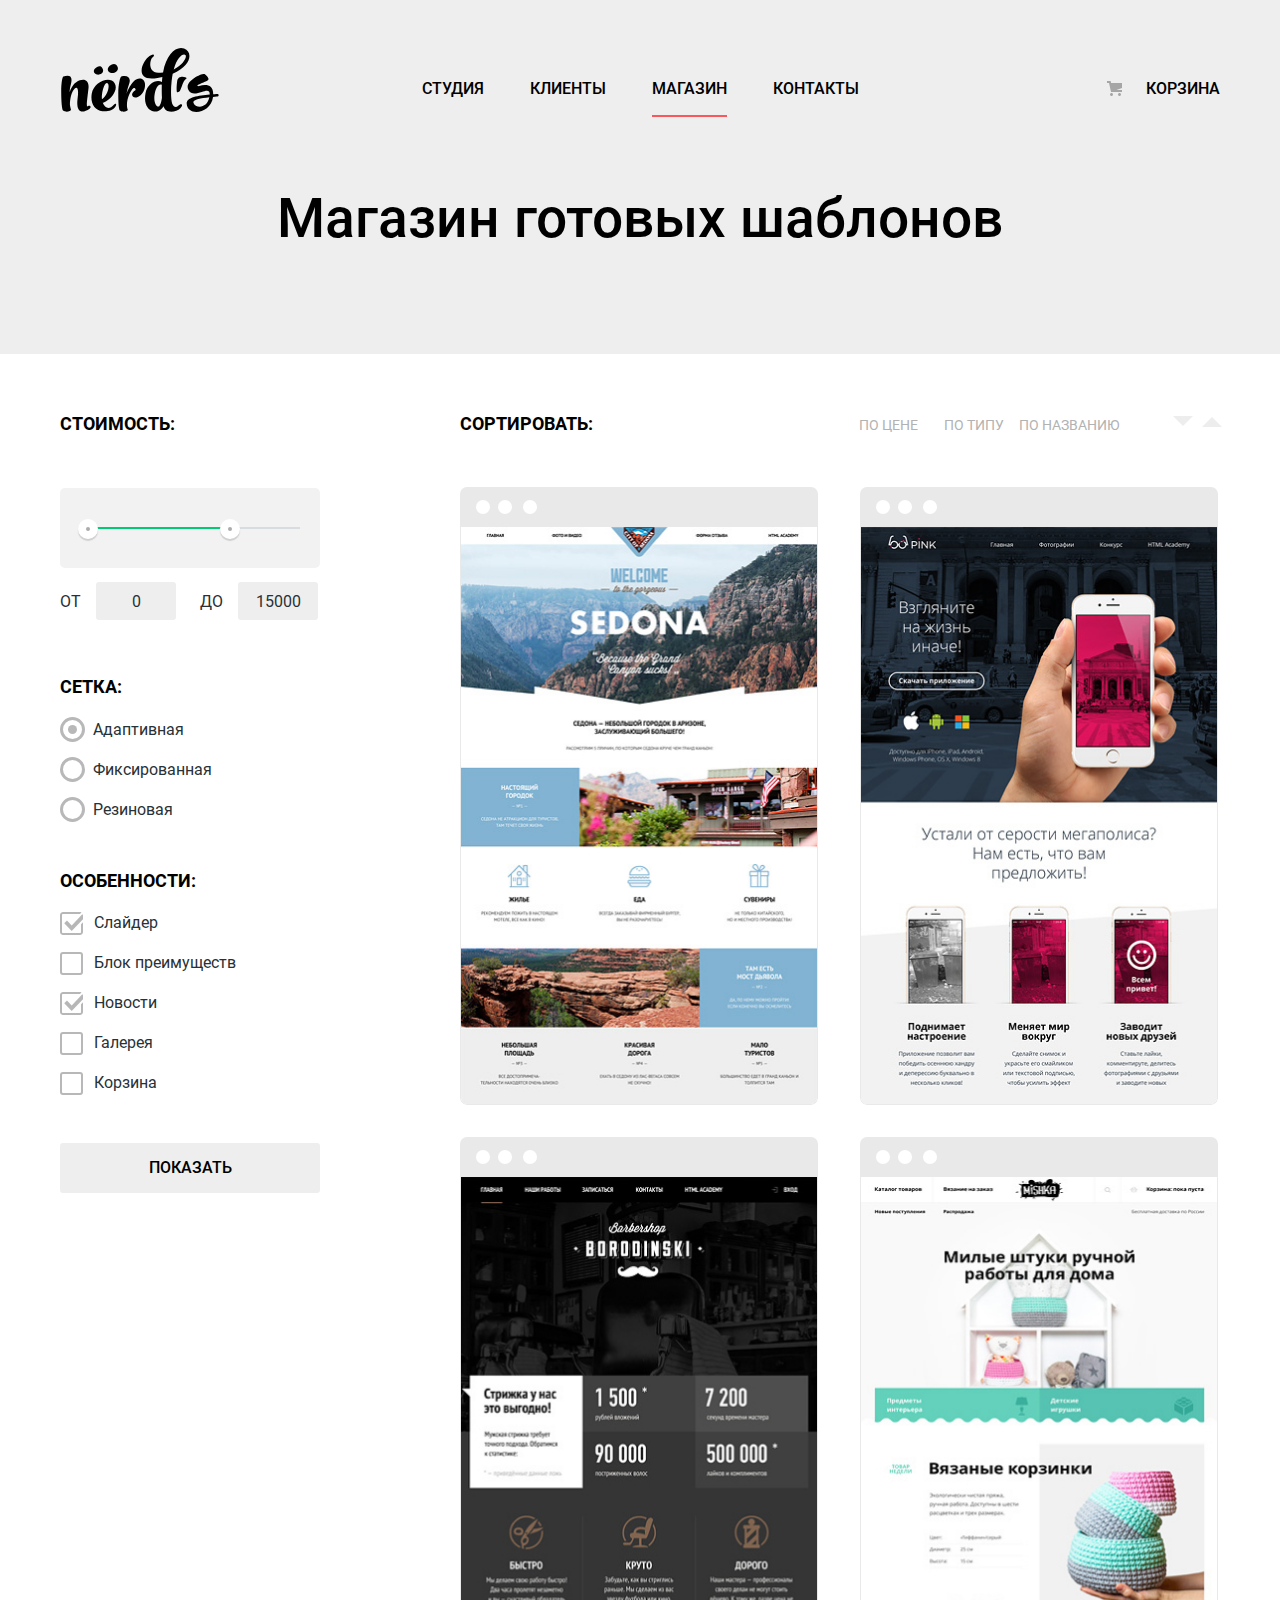
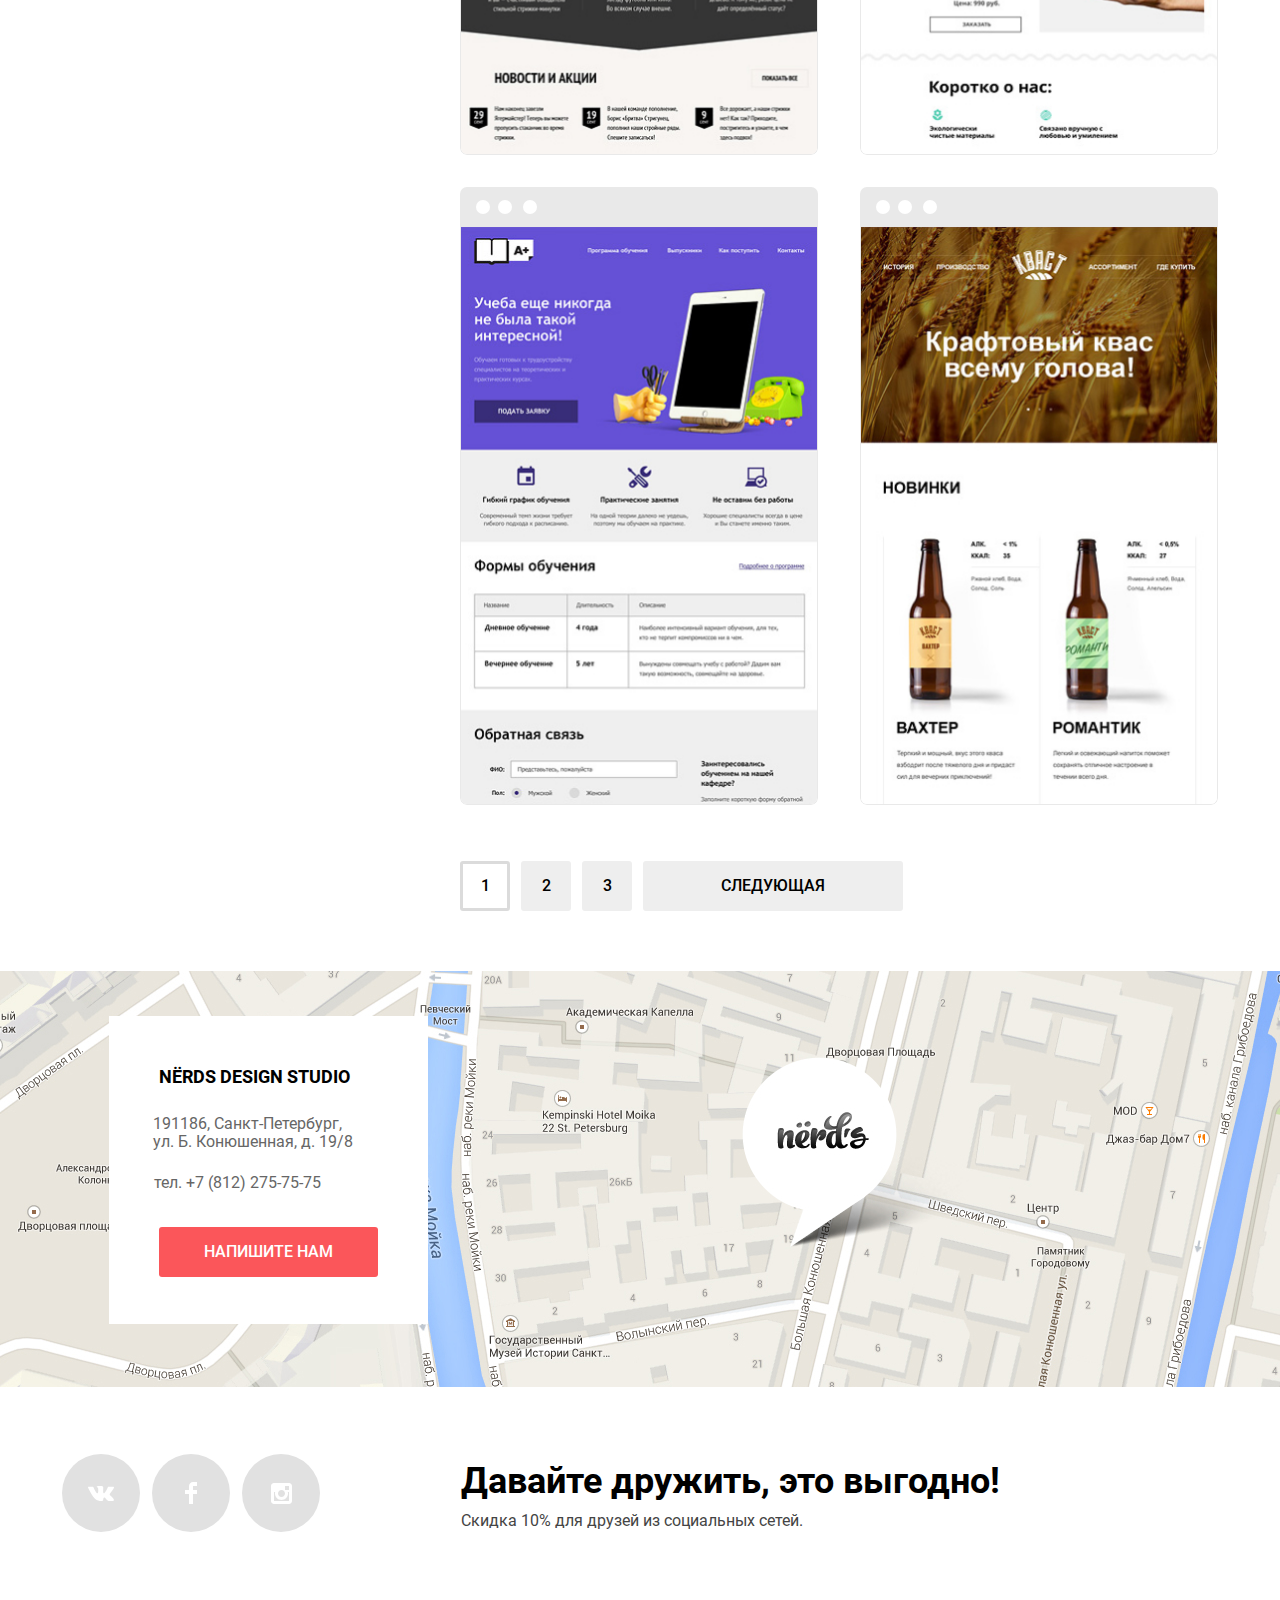
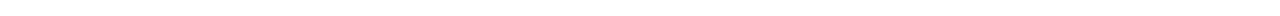
==== commit e11bddcc: "+" ====
--- a/catalog.html
+++ b/catalog.html
@@ -226,7 +226,7 @@
 					</a>
 				</li>
 			</ul>
-			<div class="discount">
+			<div class="discount catalog_discount">
 				<b class="discount_title">Давайте дружить, это выгодно!</b>
 				<p class="discount_text">Скидка 10% для друзей из социальных сетей.</p>
 			</div>
@@ -248,13 +248,13 @@
 						placeholder="email@example.com">
 					<label for="email"></label>
 				</div>
-				<div>
+				<div class="modal_textarea">
 					<p class="user_form_title">Текст письма:</p>
 					<textarea class="user_textarea" name="user_text" id="text" cols="30" rows="5"
 						placeholder="В свободной форме"></textarea>
 					<label for="text"></label>
 				</div>
-				<button type="btn submit" class="button submit">Отправить</button>
+				<button type="submit" class="button submit modal_button">Отправить</button>
 			</form>
 		</section>
 	</div>
--- a/css/style.css
+++ b/css/style.css
@@ -273,6 +273,7 @@
 
 .header_logo {
 	transition: var(--default-transition-settings);
+	transform: translateY(4px);
 }
 
 .header_logo:hover {
@@ -280,7 +281,8 @@
 }
 
 .catalog_header_logo {
-	margin-top: 10px;
+	margin-top: 9px;
+	transform: translateY(-2px);
 }
 
 .catalog_header_logo:active {
@@ -309,8 +311,8 @@
 	flex-wrap: wrap;
 	max-width: 437px;
 	justify-content: space-between;
-	margin-left: 200px;
-	margin-top: 5px;
+	margin-left: 202px;
+	margin-top: 16px;
 }
 
 .nav_list_item {
@@ -326,7 +328,7 @@
 }
 
 .nav_item_active {
-	padding-bottom: 8px;
+	padding-bottom: 17px;
 	border-bottom: 2px solid var(--red-default-color);
 }
 
@@ -334,7 +336,7 @@
 	display: flex;
 	align-items: center;
 	transition: var(--default-transition-settings);
-	margin-top: 5px;
+	margin-top: 16px;
 }
 
 .nav_bin::before {
@@ -366,6 +368,10 @@
 	display: none;
 }
 
+.slide {
+	background-position: 99.5% 0px;
+}
+
 .slides {
 	position: relative;
 }
@@ -375,7 +381,6 @@
 	width: 100%;
 	background-repeat: no-repeat;
 	background-image: url("../img/nerds-index-slide1.png");
-	background-position: 400px;
 }
 
 .slide-2 {
@@ -383,7 +388,6 @@
 	width: 100%;
 	background-repeat: no-repeat;
 	background-image: url("../img/nerds-index-slide2.png");
-	background-position: 400px;
 }
 
 .slide-3 {
@@ -391,12 +395,12 @@
 	width: 100%;
 	background-repeat: no-repeat;
 	background-image: url("../img/nerds-index-slide3.png");
-	background-position: 400px;
 }
 
 .slide_description {
 	width: 400px;
-	height: 49px;
+	min-height: 49px;
+	margin-bottom: 40px;
 }
 
 .slide_title {
@@ -406,12 +410,9 @@
 	line-height: 1;
 	color: var(--black-default-color);
 	max-width: 538px;
-	padding-top: 76px;
+	padding-top: 78px;
+  margin-top: 4px;
 	margin-bottom: 26px;
-}
-
-.slide_description {
-	margin-bottom: 38px;
 }
 
 .button {
@@ -431,6 +432,7 @@
 }
 
 .slide_button {
+	margin-top: auto;
 	margin-bottom: 10px;
 }
 
@@ -458,7 +460,12 @@
 .slider_list {
 	display: flex;
 	justify-content: space-between;
-	margin-right: -50px; 
+	margin-right: -41px;
+	transform: translateY(3px);
+}
+
+.slider_list_item {
+	position: relative;
 }
 
 .slider_button {
@@ -472,6 +479,9 @@
 }
 
 .slider_button::before {
+	position: absolute;
+	left: 30%;
+	top: 30%;
 	content: "";
 	display: none;
 	width: 8px;
@@ -660,6 +670,7 @@
 	font-weight: bold;
 	text-transform: uppercase;
 	color: var(--black-default-color);
+	margin-left: 21px;
 }
 
 .studio_info_item {
@@ -675,6 +686,7 @@
 	height: 208px;
 	background: url("../img/nerds-illustration1.jpg") no-repeat;
 	margin-bottom: 37px;
+	transform: translateX(4px);
 }
 
 .studio_info_item::before {
@@ -694,6 +706,7 @@
 	font-size: 45px;
 	line-height: 1.42;
 	color: var(--black-default-color);
+	margin-left: 4px;
 }
 
 .percent {
@@ -854,12 +867,12 @@
 /*FOOTER_START*/
 
 .main_footer {
-	margin-top: 68px;
+	margin-top: 64px;
 }
 
 .footer {
 	display: grid;
-	grid-template-columns: 1fr 1fr;
+	grid-template-columns: 1fr min-content;
 	margin-bottom: 68px;
 }
 
@@ -900,7 +913,9 @@
 }
 
 .discount {
-	margin-left: -180px;
+	padding-left: 45px;
+	min-width: 660px;
+	margin-right: 144px;
 }
 
 .discount_title {
@@ -922,6 +937,7 @@
 
 .modal_container {
 	position: fixed;
+	top: 17px;
 	display: none;
 	align-items: center;
 	justify-content: center;
@@ -983,7 +999,16 @@
 	font-weight: bold;
 	font-size: 45px;
 	color: var(--black-default-color);
-	padding-top: 20px;
+	margin-top: 32px;
+	margin-bottom: -23px;
+}
+
+.modal_textarea {
+	margin-top: -14px;
+}
+
+.modal_button {
+	width: 259px;
 }
 
 .user_form_title {
@@ -1535,12 +1560,12 @@
 }
 
 .catalog_img:hover+.mask {
-	top: 61.5%;
+	top: 62.5%;
 	opacity: 1;
 }
 
 .mask:hover {
-	top: 61.5%;
+	top: 62.5%;
 	opacity: 1;
 }
 
@@ -1598,9 +1623,9 @@
 	color: var(--mask-text-color);
 	text-align: center;
 	width: 255px;
-	margin-top: -5;
 	padding-bottom: 1px;
 	overflow-y: auto;
+	transform: translateY(-10px);
 }
 
 .pagination_list {
@@ -1631,4 +1656,7 @@
 	box-shadow: none;
 }
 
+.catalog_discount {
+	margin-top: 5px;
+}
 /*CATALOG_END*/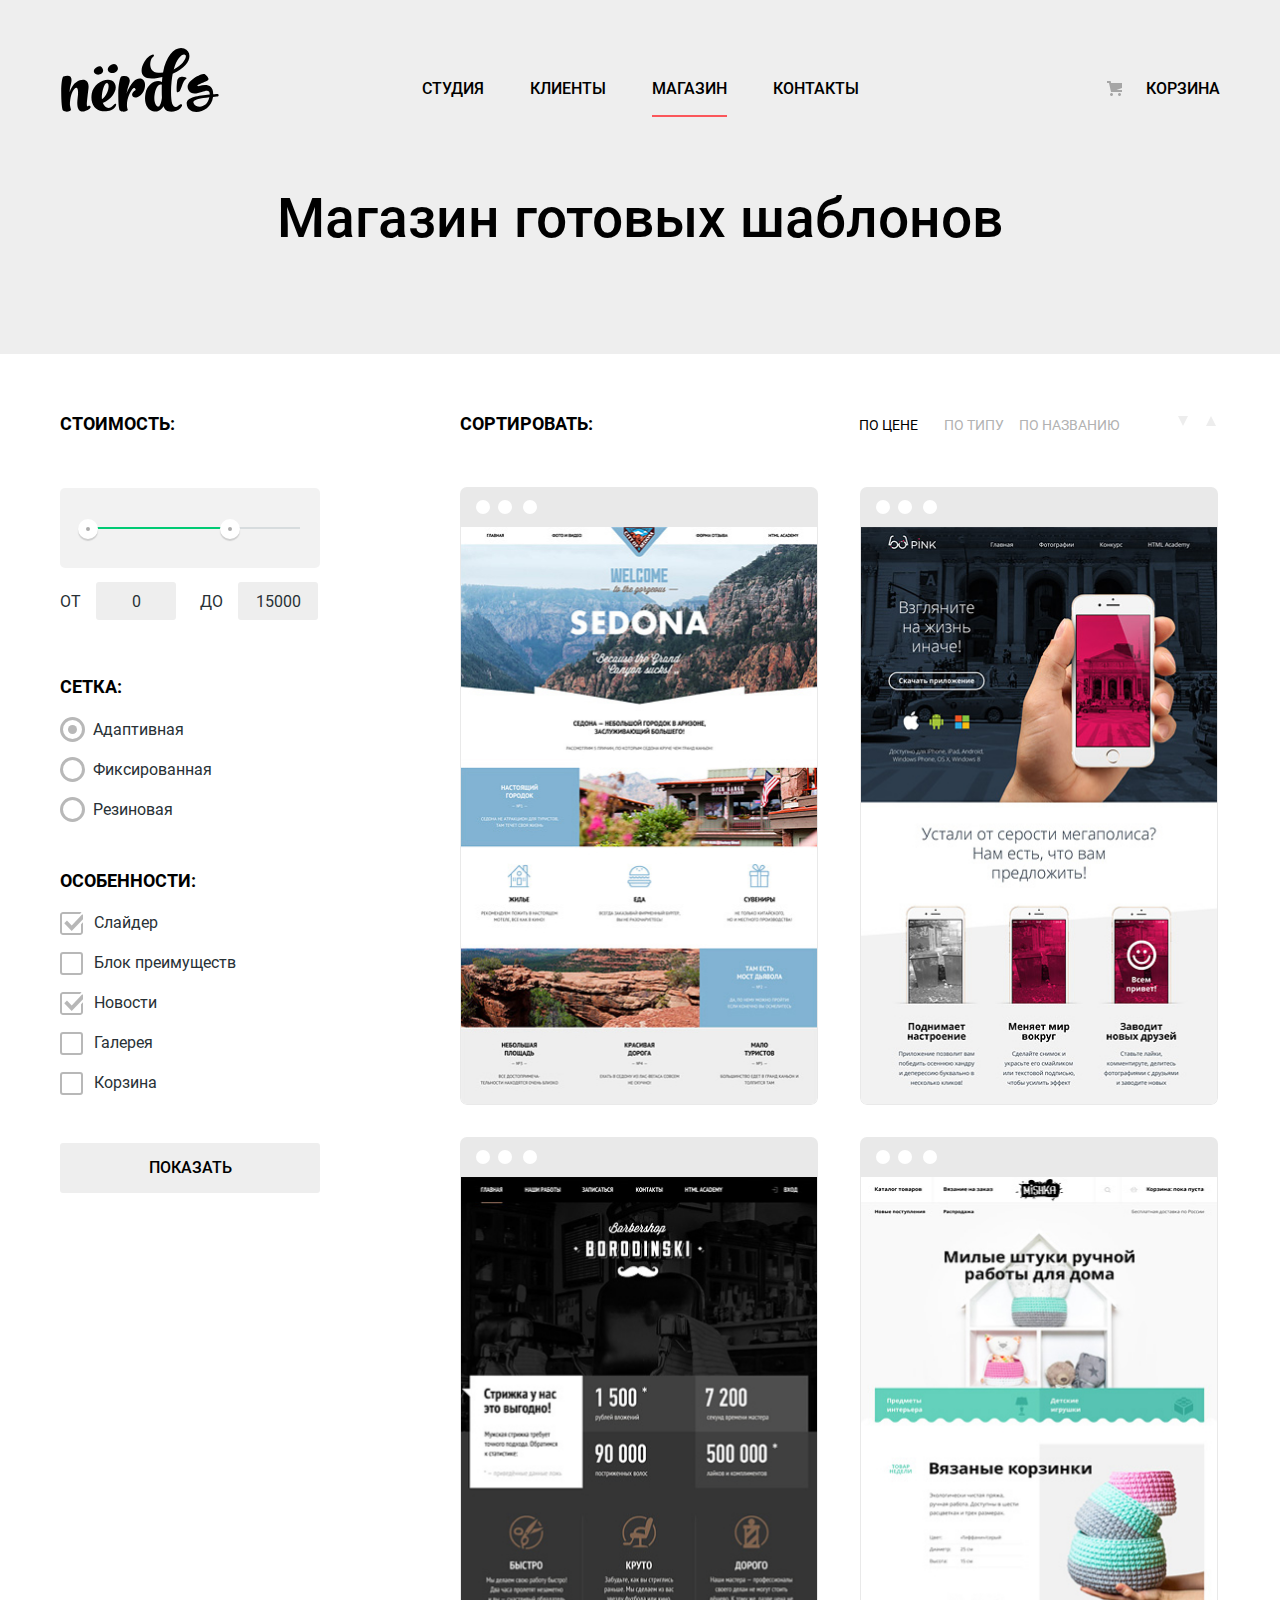
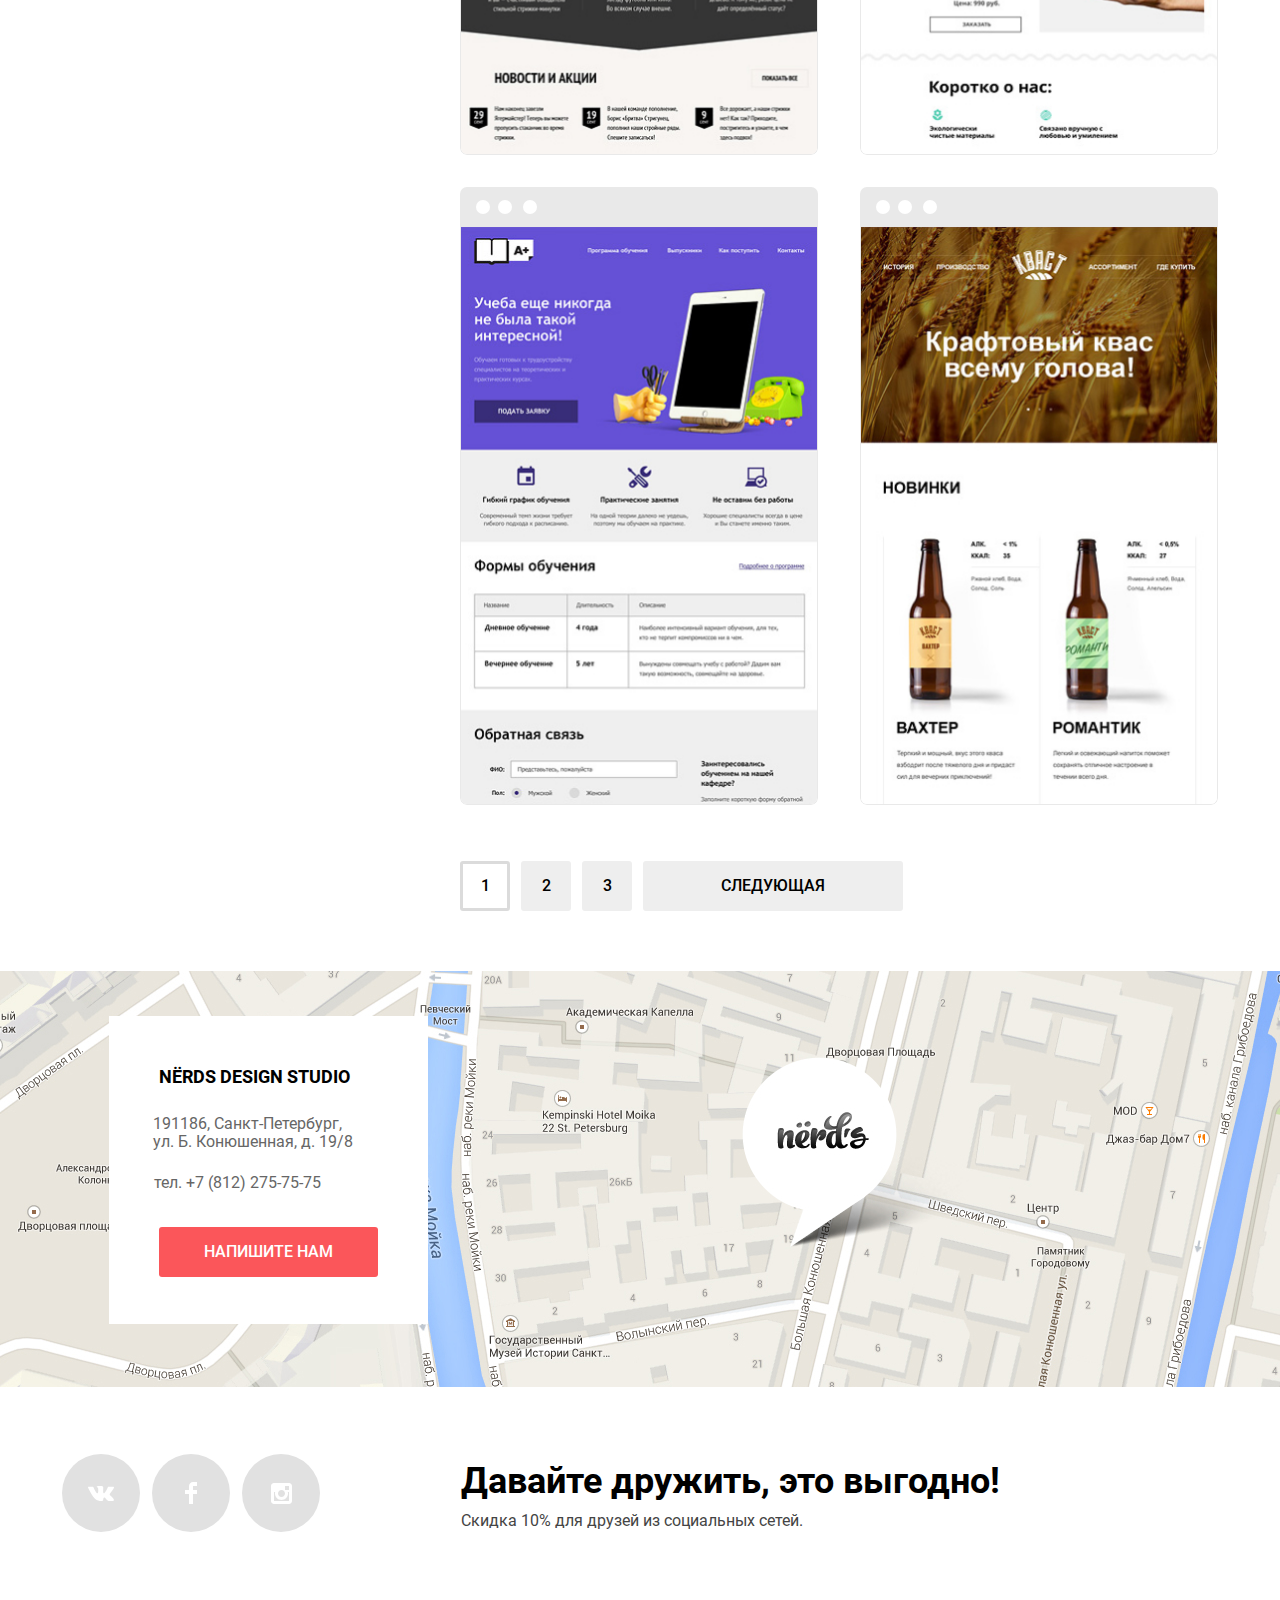
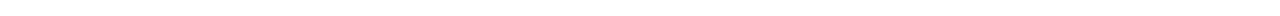
==== commit 9e3a8472: "finish2" ====
--- a/catalog.html
+++ b/catalog.html
@@ -19,7 +19,7 @@
 				<a href="index.html" aria-label="Логотип студии"><img class="header_logo catalog_header_logo" src="img/logos/nerds-logo.svg" width="160"
 						height="65" alt="Логотип Нёрдс"></a>
 				<ul class="nav_list">
-					<li><a class="nav_list_item" href="index.html" aria-label="Студия">Студия</a></li>
+					<li><a class="nav_list_item" href="studio.html" aria-label="Студия">Студия</a></li>
 					<li><a class="nav_list_item" href="clients.html" aria-label="Клиенты">Клиенты</a></li>
 					<li><a class="nav_item_active" aria-label="Магазин">Магазин</a></li>
 					<li><a class="nav_list_item" href="contacts.html" aria-label="Контакты">Контакты</a></li>
@@ -107,13 +107,13 @@
 				<div class="catalog_sort">
 					<b class="form_title">Сортировать:</b>
 					<div class="sort_buttons">
-						<button class="btn submit sort_button" type="button">По цене</button>
+						<button class="btn submit sort_button" autofocus type="button">По цене</button>
 						<button class="btn submit sort_button" type="button">По типу</button>
 						<button class="btn submit sort_button" type="button">По названию</button>
 					</div>
 					<div class="arrows">
-						<div class="arrow_box_down"></div>
-						<div class="arrow_box_top"></div>
+						<button class="arrow arrow_down" type="button" aria-label="Сортировать по убыванию"></button>
+						<button class="arrow arrow_up" type="button" aria-label="Сортировать по убыванию"></button>
 					</div>
 				</div>
 				<ul class="catalog_list">
--- a/css/style.css
+++ b/css/style.css
@@ -853,6 +853,10 @@
 	min-width: 219px;
 }
 
+.user_button:focus {
+	background-color: var(--red-active-color);
+}
+
 .btn:hover {
 	background-color: var(--red-hover-color);
 }
@@ -878,7 +882,8 @@
 
 .social_list {
 	display: flex;
-	width: 261px;
+	flex-wrap: wrap;
+	width: 270px;
 	transform: translateY(-4px);
 }
 
@@ -937,7 +942,7 @@
 
 .modal_container {
 	position: fixed;
-	top: 17px;
+	top: -10px;
 	display: none;
 	align-items: center;
 	justify-content: center;
@@ -974,7 +979,7 @@
 .modal_close {
 	position: absolute;
 	right: 90px;
-	top: 75px;
+	top: 80px;
 	width: 21px;
 	height: 21px;
 	background: url("../img/icons/close.svg") no-repeat;
@@ -999,7 +1004,7 @@
 	font-weight: bold;
 	font-size: 45px;
 	color: var(--black-default-color);
-	margin-top: 32px;
+	margin-top: 59px;
 	margin-bottom: -23px;
 }
 
@@ -1306,6 +1311,14 @@
 	background-size: 50% 50%;
 }
 
+.custom_radio:focus+.form_label::before {
+	border-color: var(--catalog-form-hover-color);
+}
+
+.custom_radio:focus+.form_label::after {
+	background-color: var(--catalog-form-hover-color);
+}
+
 .custom_radio:not(:disabled)+.form_label:hover::before {
 	border-color: var(--catalog-form-hover-color);
 }
@@ -1386,6 +1399,14 @@
 	opacity: 0;
 }
 
+.custom_checkbox:focus:checked+.form_label::before {
+	border-color: var(--catalog-form-hover-color);
+}
+
+.custom_checkbox:focus+.form_label::before {
+	border-color: var(--catalog-form-hover-color);
+}
+
 .custom_checkbox:checked+.form_label::after {
 	position: absolute;
 	content: "";
@@ -1450,64 +1471,45 @@
 .sort_button:not(:last-child) {
 	margin-right: 11px;
   margin-top: 7px;
-    margin-left: 11px;
-}
-
-.arrows {
-	position: relative;
+  margin-left: 11px;
+}
+
+.arrow {
 	cursor: pointer;
-}
-
-.arrow_box_down::after {
-	border: solid transparent;
-	content: "";
-	height: 20px;
-	width: 20px;
-	position: absolute;
-	left: 26px;
-	top: 7px;
-	border-top-color: var(--sort-arrow-default-color);
-	border-width: 10px;
 	transition: var(--default-transition-settings);
-	margin-left: 27px;
-}
-
-.arrow_box_down:hover::after {
+}
+
+.arrow_down, .arrow_up {
+	width: 0;
+	height: 0;
+	padding: 0;
+	outline: 0;
+  margin-left: 58px;
+	margin-right: 14px;
+  border-style: solid;
+  border-width: 10px 5.5px 0;
+  border-color: var(--sort-arrow-default-color) var(--white-default-color) var(--white-default-color);
+}
+
+.arrow_down:hover {
+	border-top-color: var(--sort-arrow-hover-color)
+}
+
+.arrow_down:active, .arrow_down:focus {
+	border-top-color: var(--sort-arrow-active-color);
+}
+
+.arrow_up {
+	transform: rotate(180deg);
+	margin: 0;
+}
+
+.arrow_up:hover {
 	border-top-color: var(--sort-arrow-hover-color);
 }
 
-.arrow_box_down:active::after {
+.arrow_up:active, .arrow_up:focus {
 	border-top-color: var(--sort-arrow-active-color);
-}
-
-.arrow_box_down:focus::after {
-	border-top-color: var(--sort-arrow-active-color);
-}
-
-.arrow_box_top::after {
-	border: solid transparent;
-	content: "";
-	height: 20px;
-	width: 20px;
-	position: absolute;
-	left: 64px;
-	top: -2px;
-	border-bottom-color: var(--sort-arrow-default-color);
-	border-width: 10px;
-	transition: var(--default-transition-settings);
-	margin-left: 18px;
-}
-
-.arrow_box_top:hover::after {
-	border-bottom-color: var(--sort-arrow-hover-color);
-}
-
-.arrow_box_top:active::after {
-	border-bottom-color: var(--sort-arrow-active-color);
-}
-
-.arrow_box_top:focus::after {
-	border-bottom-color: var(--sort-arrow-active-color);
 }
 
 .catalog_list {
@@ -1559,6 +1561,11 @@
 	overflow: auto;
 }
 
+.catalog_item:focus-within .mask {
+	top: 62.5%;
+	opacity: 1;
+}
+
 .catalog_img:hover+.mask {
 	top: 62.5%;
 	opacity: 1;
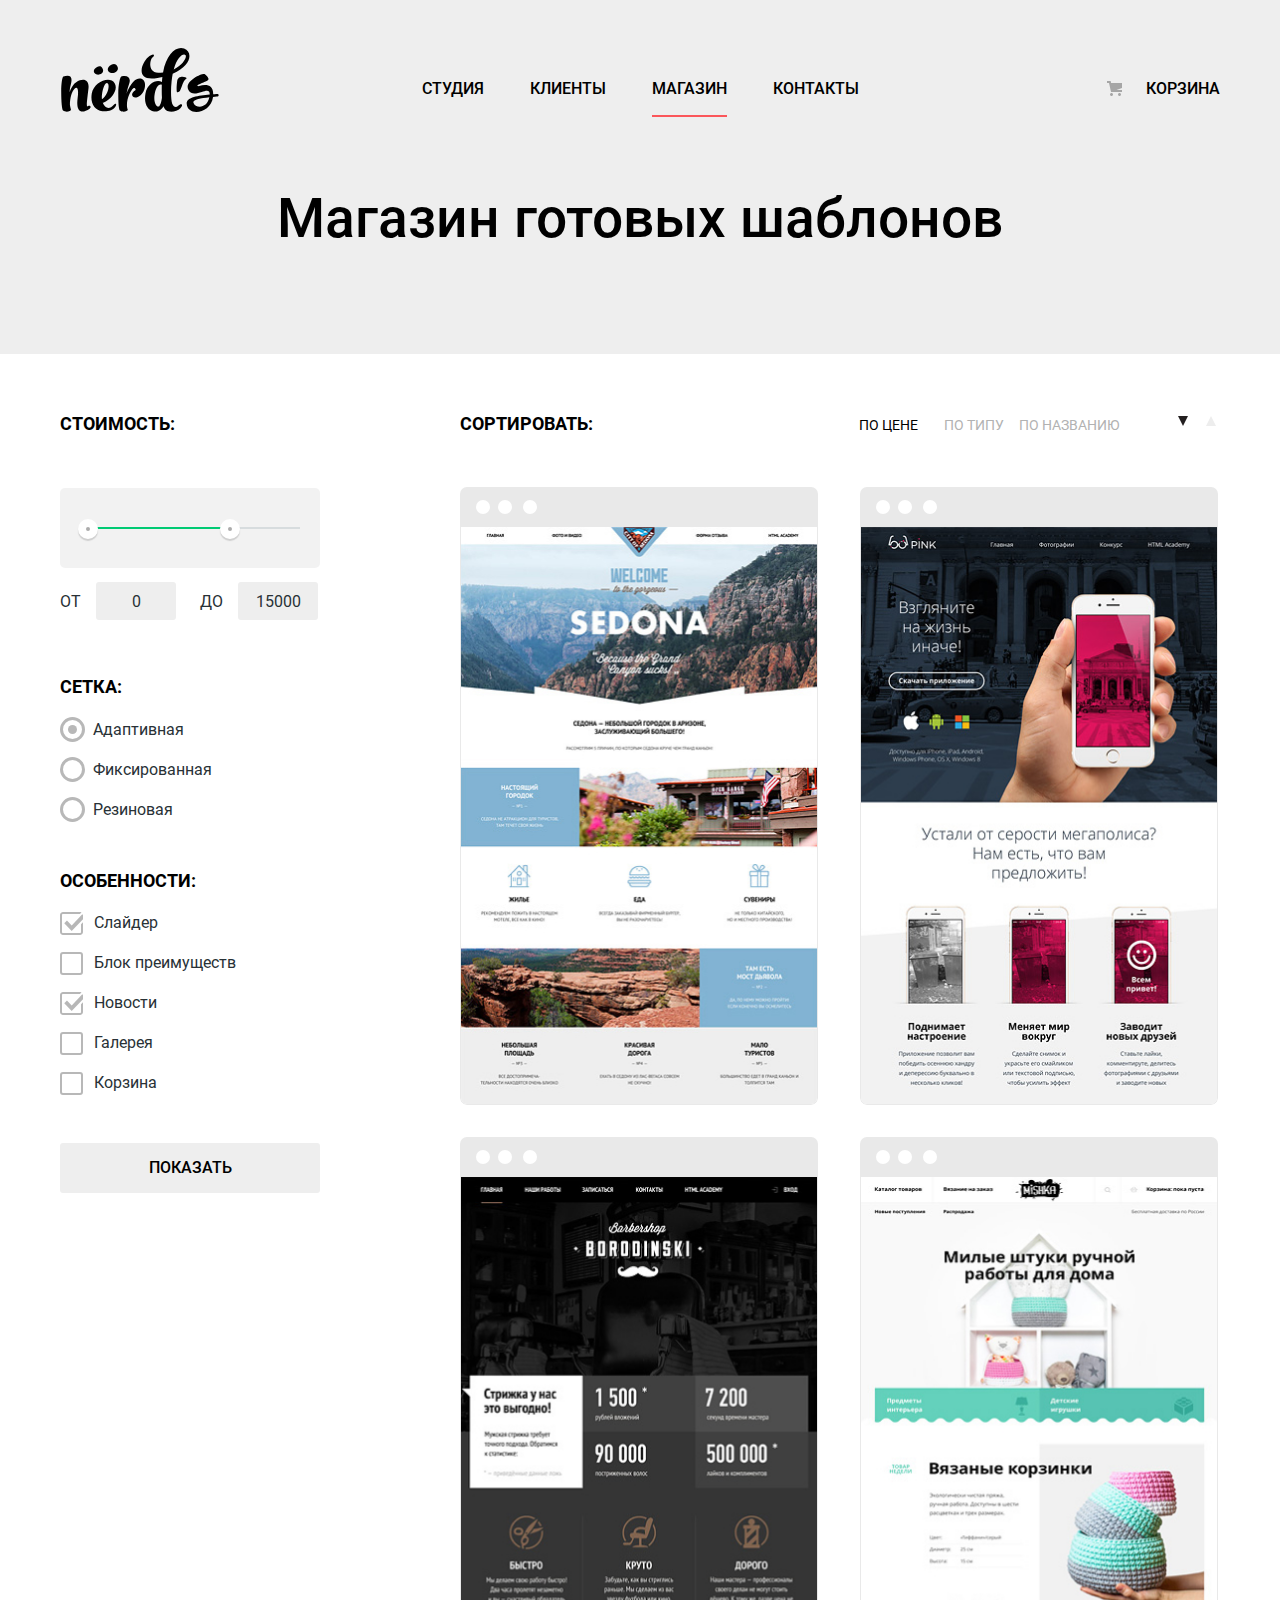
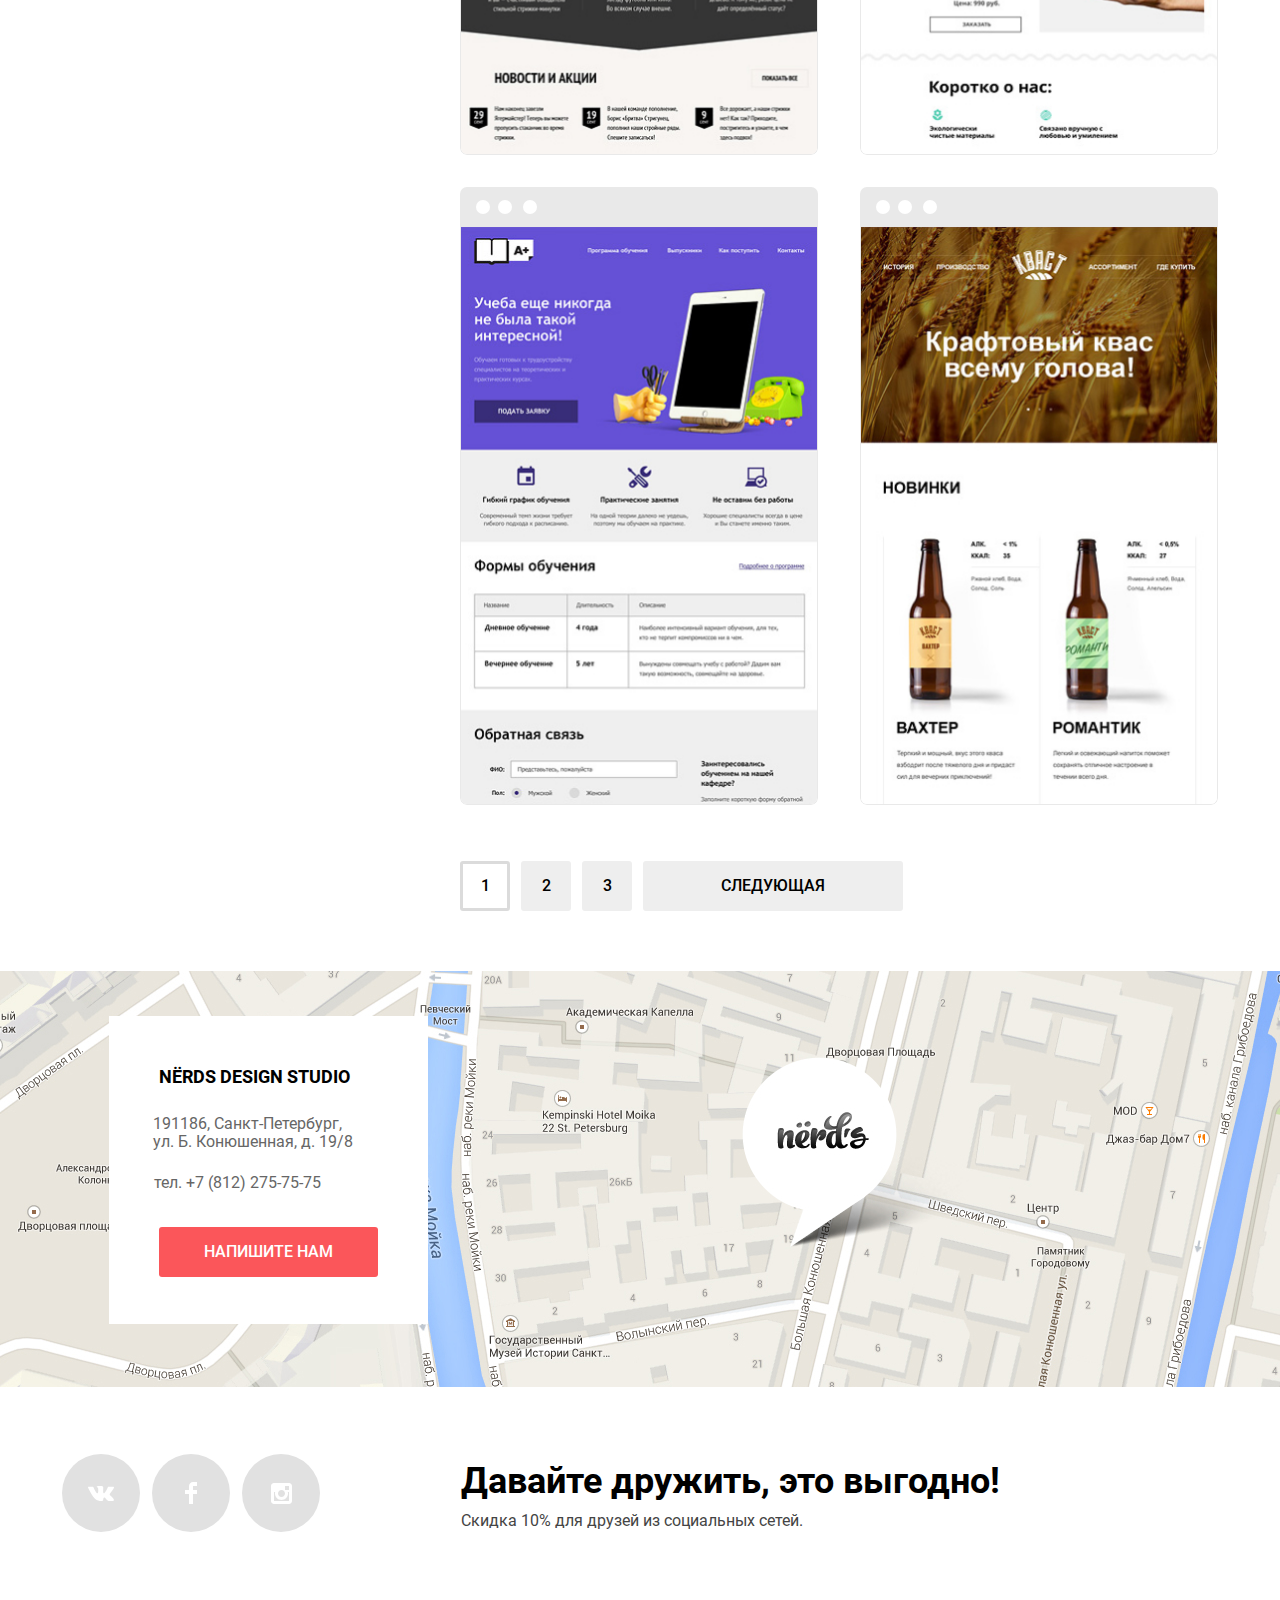
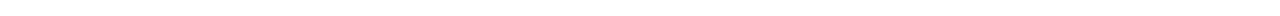
==== commit 1c8e5287: "finish4" ====
--- a/catalog.html
+++ b/catalog.html
@@ -107,12 +107,12 @@
 				<div class="catalog_sort">
 					<b class="form_title">Сортировать:</b>
 					<div class="sort_buttons">
-						<button class="btn submit sort_button" autofocus type="button">По цене</button>
+						<button class="btn submit sort_button sort_button_active" type="button">По цене</button>
 						<button class="btn submit sort_button" type="button">По типу</button>
 						<button class="btn submit sort_button" type="button">По названию</button>
 					</div>
 					<div class="arrows">
-						<button class="arrow arrow_down" type="button" aria-label="Сортировать по убыванию"></button>
+						<button class="arrow arrow_down arrow_active" type="button" aria-label="Сортировать по убыванию"></button>
 						<button class="arrow arrow_up" type="button" aria-label="Сортировать по убыванию"></button>
 					</div>
 				</div>
@@ -160,7 +160,7 @@
 					<li class="catalog_item">
 						<img class="catalog_img" src="img/img-kvast.jpg" width="358" height="578" alt="КВАСТ">
 						<div class="mask kvast_mask">
-							<a href="product.html" class="mask_title" aria-disabled="Кваст">КВАСТ</a>
+							<a href="product.html" class="mask_title" aria-label="Кваст">КВАСТ</a>
 							<p class="mask_text">Промо-сайт производителя крафтового кваса</p>
 							<a class="button mask_button" href="#">9 900 ₽</a>
 						</div>
--- a/css/style.css
+++ b/css/style.css
@@ -898,6 +898,7 @@
 	transition: var(--default-transition-settings);
 	margin-left: 2px;
 	margin-right: 10px;
+	margin-bottom: 10px;
 }
 
 .social_item svg {
@@ -1428,7 +1429,7 @@
 	background-color: var(--gray-default-color);
 }
 
-.catalog_button:hover {
+.catalog_button:hover, .catalog_button:focus {
 	background-color: var(--gray-hover-color);
 }
 
@@ -1445,6 +1446,10 @@
 	color: var(--gray-text-default-color);
 }
 
+.sort_button_active {
+	color: var(--black-default-color);
+}
+
 .sort_button:hover {
 	background-color: transparent;
 	color: var(--gray-text-hover-color);
@@ -1475,6 +1480,7 @@
 }
 
 .arrow {
+	flex-direction: column;
 	cursor: pointer;
 	transition: var(--default-transition-settings);
 }
@@ -1489,6 +1495,10 @@
   border-style: solid;
   border-width: 10px 5.5px 0;
   border-color: var(--sort-arrow-default-color) var(--white-default-color) var(--white-default-color);
+}
+
+.arrow_active {
+	border-top-color: var(--sort-arrow-active-color);
 }
 
 .arrow_down:hover {
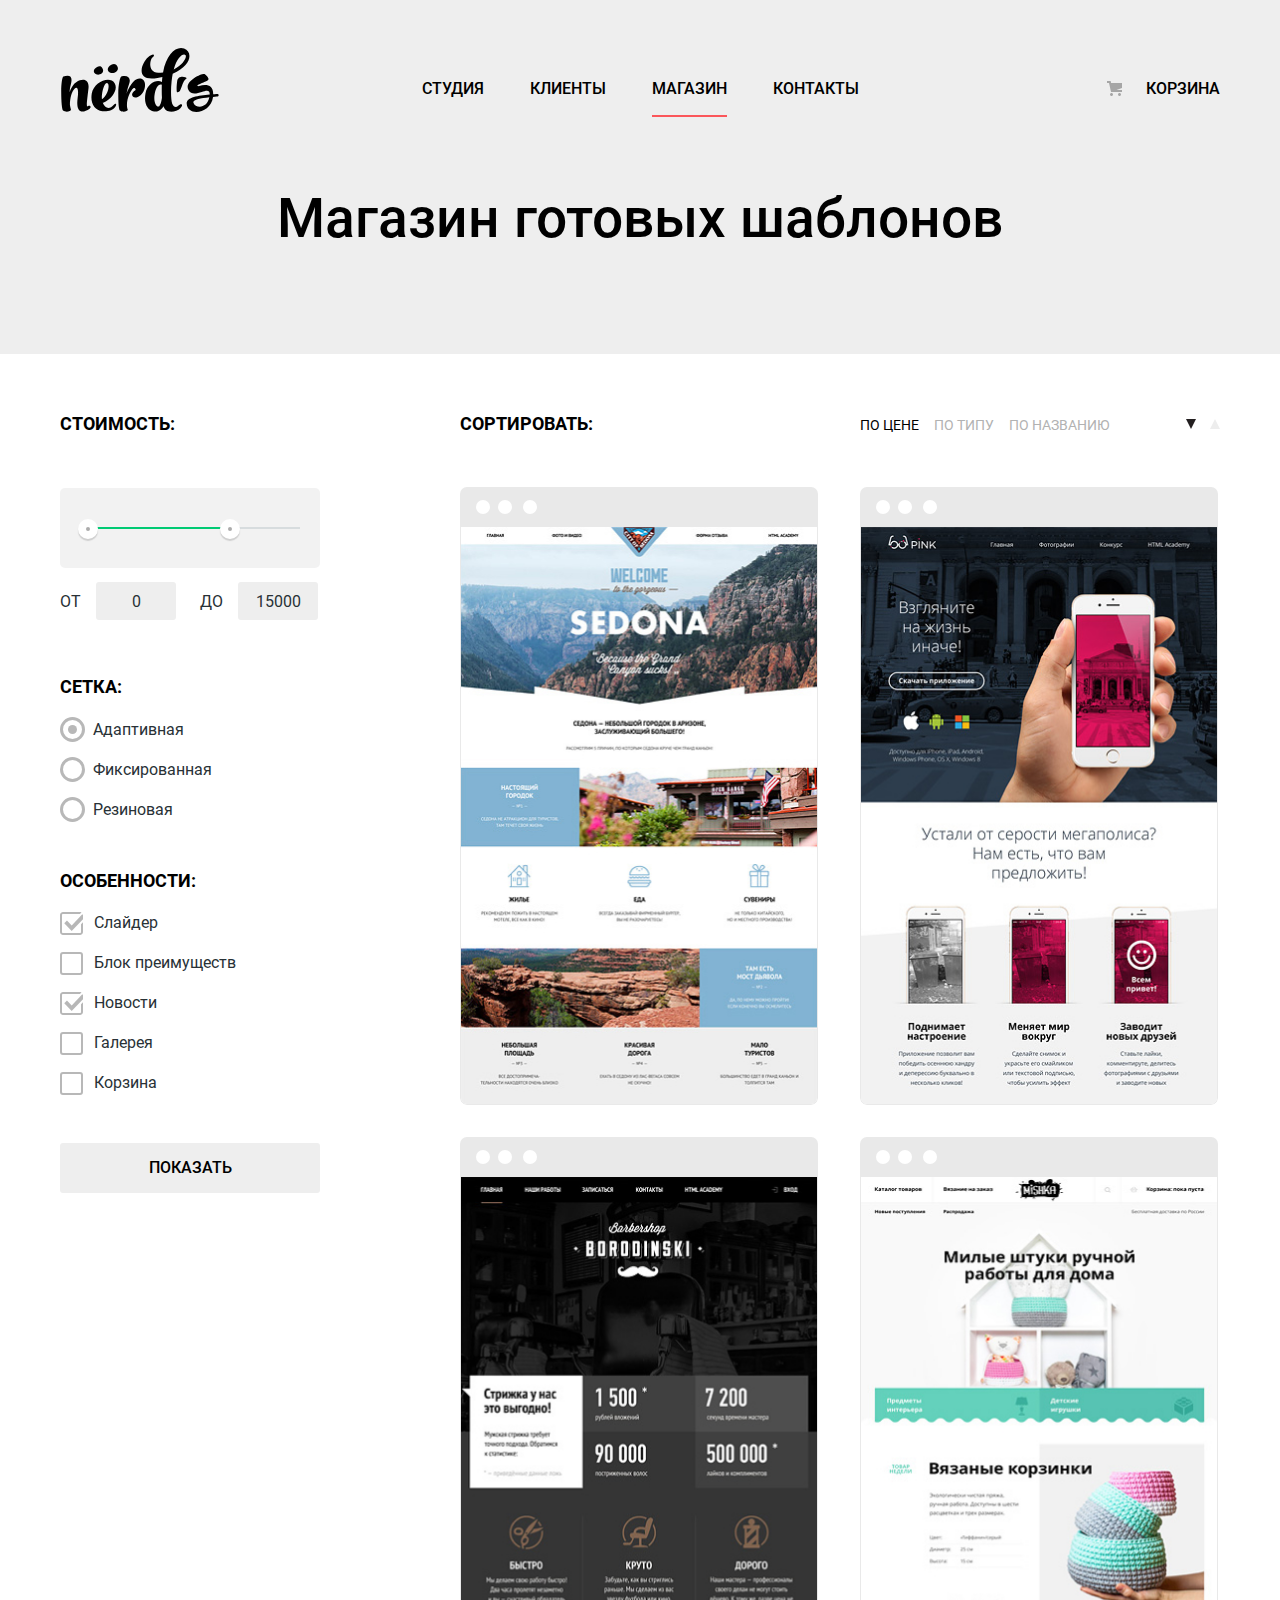
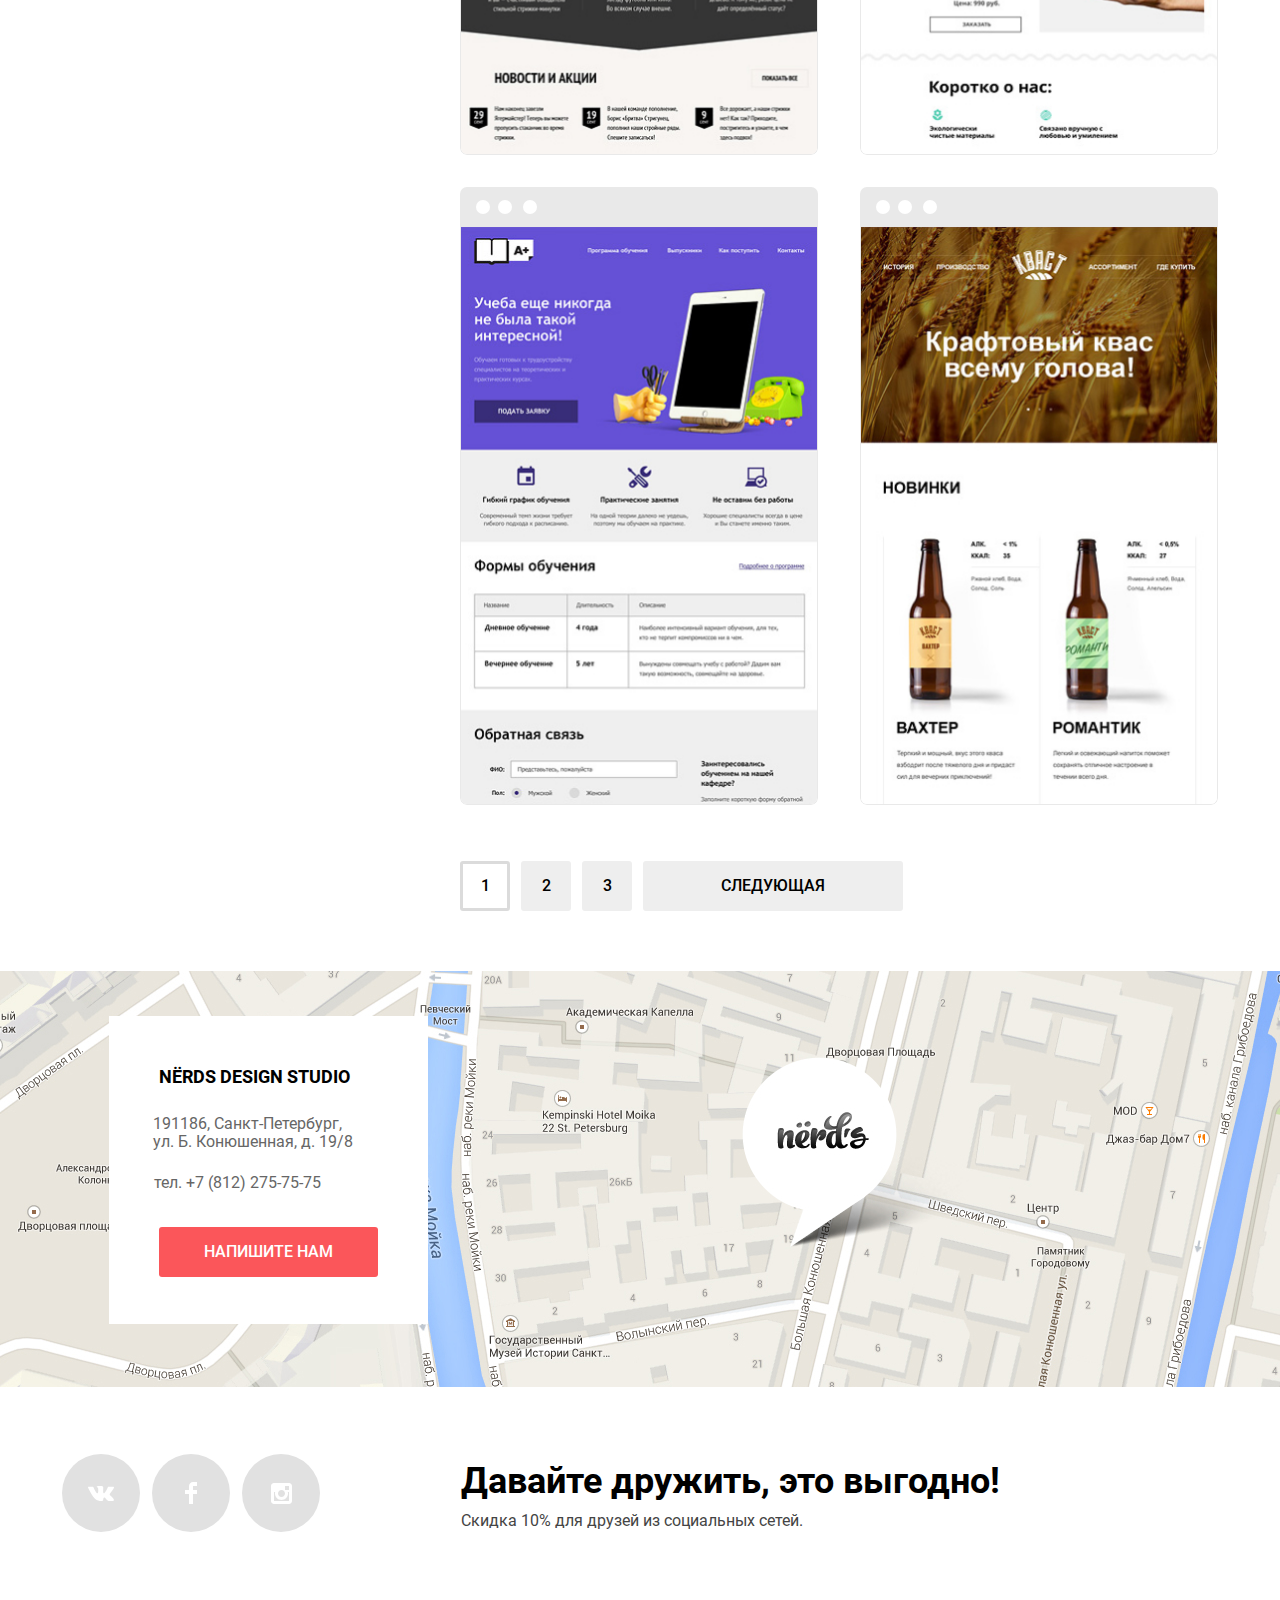
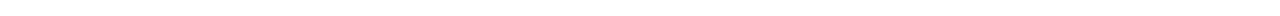
==== commit 7b363f30: "minimization" ====
--- a/catalog.html
+++ b/catalog.html
@@ -5,7 +5,7 @@
 	<meta charset="utf-8">
 	<title>Магазин готовых шаблонов</title>
 	<link rel="stylesheet" href="css/normalize.css">
-	<link rel="stylesheet" href="css/style.css">
+	<link rel="stylesheet" href="css/style.min.css">
 	<link rel="icon" href="favicon.ico">
 	<link rel="icon" href="img/icons/152.svg" type="image/svg+xml">
 	<link rel="apple-touch-icon" href="img/icons/152.png">
@@ -258,7 +258,7 @@
 			</form>
 		</section>
 	</div>
-	<script src="js/script.js"></script>
+	<script src="js/script.min.js"></script>
 </body>
 
 </html>--- a/css/style.min.css
+++ b/css/style.min.css
@@ -0,0 +1 @@
+:root{--white-default-color:#FFF;--black-default-color:#000;--header-color:#EEE;--nav-text-hover-color:#A7A7A7;--red-default-color:#FB565A;--red-hover-color:#E74246;--red-active-color:#D7373B;--red-shadow-active-color:#C23235;--red-button-text-active:#E37375;--green-default-color:#00CA74;--green-hover-color:#00BC6C;--green-active-color:#00AA62;--green-shadow-active-color:#009958;--green-button-text-active:#4CC391;--yellow-default-color:#EFC84A;--yellow-hover-color:#EAB534;--yellow-active-color:#E5A722;--yellow-shadow-active-color:#CF971F;--yellow-button-text-active:#EDC164;--gray-default-color:#EEE;--gray-hover-color:#DFDFDF;--gray-active-color:#D5D5D5;--gray-text-active-color:#A7A7A7;--gray-shadow-active-color:silver;--gray-text-default-color:#B2B2B2;--gray-text-hover-color:#666;--logo-active-color:#A6A6A6;--social-icon-default:#E1E1E1;--default-text-color:#283136;--catalog-input-default-color:#B8B8B8;--catalog-form-hover-color:#4D4D4D;--catalog-form-text-blocked-color:#BFC2C3;--catalog-input-blocked-color:#EEE;--sort-text-default-color:#B3B3B3;--sort-text-hover-color:#666;--sort-arrow-default-color:#EDEDED;--sort-arrow-hover-color:#A6A6A6;--sort-arrow-active-color:#231F20;--mask-top-default-color:#E9E9E9;--mask-top-hover-color:#4D4D4D;--mask-text-color:#666;--mask-name-hover-color:#FB565A;--mask-name-active-color:#B3B3B3;--user-form-default-color:#D7DCDE;--user-form-hover-color:#B4B9BB;--user-form-default-text-color:#A2A2A2;--user-form-focus-text-color:#444;--user-form-invalid-color:#E74246;--user-form-default-close-color:#FECDCE;--user-form-hover-close-color:#FB565A;--user-form-active-close-color:#FFEFEF;--border-pagination-color:#DBDBDB;--range-control-color:#F1F1F1F1;--range-scale-color:#D7DCDE;--range-toggle-color:#ABABAB;--range-shadow-color:#CFCFCF;--form_border_hover:#B4B9BB;--modal_shadow_color:#A6A6A6;--slider_dot:#C1C1C1;--default-transition-settings:.15s ease-in-out;--mask-transition-settings:.3s ease-in-out}@font-face{font-family:"Roboto";src:local(Roboto),url(../fonts/roboto.woff2) format("woff2"),url(../fonts/roboto.woff) format("woff");font-weight:400;font-style:normal}@font-face{font-family:"Roboto";src:local(Roboto),url(../fonts/robotomedium.woff2) format("woff2"),url(../fonts/robotomedium.woff) format("woff");font-weight:500;font-style:medium}@font-face{font-family:"Roboto";src:local(Roboto),url(../fonts/robotobold.woff2) format("woff2"),url(../fonts/robotomedium.woff) format("woff");font-weight:700;font-style:bold}@-webkit-keyframes bounceIn{0%,20%,40%,60%,80%,to{-webkit-animation-timing-function:cubic-bezier(.215,.61,.355,1);animation-timing-function:cubic-bezier(.215,.61,.355,1)}0%{-webkit-transform:scale3d(.3,.3,.3);opacity:0;transform:scale3d(.3,.3,.3)}20%{-webkit-transform:scale3d(1.1,1.1,1.1);transform:scale3d(1.1,1.1,1.1)}40%{-webkit-transform:scale3d(.9,.9,.9);transform:scale3d(.9,.9,.9)}60%{-webkit-transform:scale3d(1.03,1.03,1.03);opacity:1;transform:scale3d(1.03,1.03,1.03)}80%{-webkit-transform:scale3d(.97,.97,.97);transform:scale3d(.97,.97,.97)}to{-webkit-transform:scaleX(1);opacity:1;transform:scaleX(1)}}@keyframes bounceIn{0%,20%,40%,60%,80%,to{-webkit-animation-timing-function:cubic-bezier(.215,.61,.355,1);animation-timing-function:cubic-bezier(.215,.61,.355,1)}0%{-webkit-transform:scale3d(.3,.3,.3);opacity:0;transform:scale3d(.3,.3,.3)}20%{-webkit-transform:scale3d(1.1,1.1,1.1);transform:scale3d(1.1,1.1,1.1)}40%{-webkit-transform:scale3d(.9,.9,.9);transform:scale3d(.9,.9,.9)}60%{-webkit-transform:scale3d(1.03,1.03,1.03);opacity:1;transform:scale3d(1.03,1.03,1.03)}80%{-webkit-transform:scale3d(.97,.97,.97);transform:scale3d(.97,.97,.97)}to{-webkit-transform:scaleX(1);opacity:1;transform:scaleX(1)}}@keyframes bounceOutDown{20%{-webkit-transform:translate3d(0,10px,0);transform:translate3d(0,10px,0)}40%,45%{-webkit-transform:translate3d(0,-20px,0);opacity:1;transform:translate3d(0,-20px,0)}to{-webkit-transform:translate3d(0,2000px,0);opacity:0;transform:translate3d(0,2000px,0)}}@-webkit-keyframes shake{0%,to{-webkit-transform:translateZ(0);transform:translateZ(0)}10%,30%,50%,70%,90%{-webkit-transform:translate3d(-10px,0,0);transform:translate3d(-10px,0,0)}20%,40%,60%,80%{-webkit-transform:translate3d(10px,0,0);transform:translate3d(10px,0,0)}}@keyframes shake{0%,to{-webkit-transform:translateZ(0);transform:translateZ(0)}10%,30%,50%,70%,90%{-webkit-transform:translate3d(-10px,0,0);transform:translate3d(-10px,0,0)}20%,40%,60%,80%{-webkit-transform:translate3d(10px,0,0);transform:translate3d(10px,0,0)}}*,::before,::after{box-sizing:border-box}.page{height:100%;box-sizing:border-box}body{margin:0;padding:0;font-family:"Roboto","Arial",sans-serif;font-weight:400;font-size:16px;line-height:1.5;color:var(--default-text-color);min-height:100%;display:grid;grid-template-rows:min-content 1fr min-content;align-content:start}img{max-width:100%}ul{list-style:none;padding:0;margin:0}a{text-decoration:none;color:var(--black-default-color)}.input,.user_textarea{padding:0;margin:0;border:none;border-radius:0;box-shadow:none}.submit{border:none;background-color:transparent;font-family:inherit;padding:0;outline:0;cursor:pointer;transition:var(--default-transition-settings)}.wrapper{max-width:1200px;width:100%;margin:0 auto;padding:0 20px}.main_header{font-size:16px;font-weight:500;text-transform:uppercase;color:var(--black-default-color);background-color:var(--gray-default-color)}.header_logo{transition:var(--default-transition-settings);transform:translateY(4px)}.header_logo:hover{opacity:.7}.catalog_header_logo{margin-top:9px;transform:translateY(-2px)}.catalog_header_logo:active{opacity:.3}.main_nav_bar{background-color:var(--gray-default-color);margin-top:8px;margin-bottom:-7px}.main_nav{display:grid;grid-template-columns:max-content 1fr max-content;width:1160px;margin:0 auto;padding-top:40px}.nav_list{display:flex;align-items:center;flex-wrap:wrap;max-width:437px;justify-content:space-between;margin-left:202px;margin-top:16px}.nav_list_item{transition:var(--default-transition-settings)}.nav_list_item:hover{color:var(--red-default-color)}.nav_list_item:active{color:var(--gray-text-active-color)}.nav_item_active{padding-bottom:17px;border-bottom:2px solid var(--red-default-color)}.nav_bin{display:flex;align-items:center;transition:var(--default-transition-settings);margin-top:16px}.nav_bin::before{content:"";width:15px;height:15px;background-repeat:no-repeat;background-image:url(../img/icons/cart-icon.svg);margin-right:24px}.nav_bin:hover{color:var(--red-default-color)}.nav_bin:active{color:var(--gray-text-active-color)}.advantages{background-color:var(--gray-default-color)}.slide_hidden{display:none}.slide{background-position:99.5% 0}.slides{position:relative}.slide-1{height:431px;width:100%;background-repeat:no-repeat;background-image:url(../img/nerds-index-slide1.png)}.slide-2{height:431px;width:100%;background-repeat:no-repeat;background-image:url(../img/nerds-index-slide2.png)}.slide-3{height:431px;width:100%;background-repeat:no-repeat;background-image:url(../img/nerds-index-slide3.png)}.slide_description{width:400px;min-height:49px;margin-bottom:40px}.slide_title{display:block;font-weight:500;font-size:55px;line-height:1;color:var(--black-default-color);max-width:538px;padding-top:78px;margin-top:4px;margin-bottom:26px}.button{display:inline-flex;align-items:center;justify-content:center;line-height:1.12;text-transform:uppercase;text-align:center;font-weight:500;color:var(--white-default-color);background:#FB565A;border-radius:3px;transition:var(--default-transition-settings);min-width:240px;min-height:50px}.slide_button{margin-top:auto;margin-bottom:10px}.button:hover{background-color:var(--red-hover-color)}.button:active{background-color:var(--red-active-color);box-shadow:inset 0 3px 0 var(--red-shadow-active-color);color:var(--red-button-text-active)}.slider{position:absolute;width:50px;top:314px;left:46%}.slider_list{display:flex;justify-content:space-between;margin-right:-41px;transform:translateY(3px)}.slider_list_item{position:relative}.slider_button{display:block;width:18px;height:18px;background-color:var(--white-default-color);border:none;border-radius:50%;cursor:pointer}.slider_button::before{position:absolute;left:30%;top:30%;content:"";display:none;width:8px;height:8px;background-color:var(--white-default-color);border:2px solid var(--slider_dot);border-radius:50%}.slider_button:active::before{display:block}.slider_button:focus::before{display:block}.slider_button:hover{background-color:var(--white-default-color)}.slider_button:active{outline:none}.slider_button:focus{outline:none}.services_section{margin-top:80px;border-bottom:2px solid var(--gray-default-color)}.services{display:grid;grid-template-columns:1fr 1fr 1fr;margin-bottom:80px}.service{display:flex;flex-direction:column}.service-2{padding-left:14px}.service-3{padding-left:27px}.service_title{font-weight:700;font-size:24px;line-height:1.25;color:var(--black-default-color);text-transform:uppercase;margin-bottom:0}.service-1::before{content:"";display:block;width:300px;height:146px;background-color:var(--red-default-color);background:url(../img/illustration1.png) no-repeat}.service-2::before{content:"";display:block;width:300px;height:146px;background-color:var(--green-default-color);background:url(../img/illustration2.png) no-repeat}.service-3::before{content:"";display:block;width:300px;height:146px;background-color:var(--yellow-default-color);background:url(../img/illustration3.png) no-repeat}.service_text{margin-bottom:33px}.service_button{min-width:160px;max-width:240px;margin-top:auto;align-self:flex-start}.service-1 .button:active{color:var(--red-button-text-active);box-shadow:inset 0 3px 0 var(--red-shadow-active-color)}.service-2 .button{background-color:var(--green-default-color)}.service-2 .button:hover{background-color:var(--green-hover-color)}.service-2 .button:active{color:var(--green-button-text-active);background-color:var(--green-active-color);box-shadow:inset 0 3px 0 var(--green-shadow-active-color)}.service-3 .button{background-color:var(--yellow-default-color)}.service-3 .button:hover{background-color:var(--yellow-hover-color)}.service-3 .button:active{color:var(--yellow-button-text-active);background-color:var(--yellow-active-color);box-shadow:inset 0 3px 0 var(--yellow-shadow-active-color)}.studio_info{display:flex;justify-content:space-between;margin-top:39px}.studio_info-1{min-width:651px;margin-top:34px}.studio_info_title{font-weight:500;width:651px;font-size:45px;line-height:1;color:var(--black-default-color)}.studio_info_text{margin-top:34px;margin-bottom:40px}.studio_info_list_title{font-weight:700;text-transform:uppercase;margin-top:10px}.studio_info_list{margin-top:23px}.studio_info_table{margin-top:28px}.studio_info_table .table_data{padding-right:15px;padding-bottom:9px}.studio_info_table_title{font-weight:700;text-transform:uppercase;color:var(--black-default-color);margin-left:21px}.studio_info_item{display:flex;justify-content:flex-start;align-items:center}.studio_info-2::before{content:"";display:block;width:360px;height:208px;background:url(../img/nerds-illustration1.jpg) no-repeat;margin-bottom:37px;transform:translateX(4px)}.studio_info_item::before{content:"";width:25px;height:2px;margin-right:7px;background-color:var(--red-default-color)}.studio_info_item:not(:last-child){margin-bottom:25px}.strong{font-weight:700;font-size:45px;line-height:1.42;color:var(--black-default-color);margin-left:4px}.percent{font-weight:700;font-size:26px;line-height:1.42;color:var(--black-default-color)}.table_data{line-height:1.12}.logos_section{margin-top:73px;margin-bottom:80px}.logos{position:relative;display:flex;justify-content:space-between;align-items:center;border-bottom:2px solid var(--gray-default-color);border-top:2px solid var(--gray-default-color);padding-top:45px;padding-bottom:36px}.logos_item{opacity:.24;transition:var(--default-transition-settings)}.logos_item:first-child{margin-left:31px}.logos_item:last-child{margin-right:42px}.logos_item:nth-last-of-type(2){margin-right:20px}.logos::after{position:absolute;display:block;content:"";width:2px;height:52px;background-color:var(--gray-default-color);left:279px;top:64px;box-shadow:300px 0 0 var(--gray-default-color),600px 0 0 var(--gray-default-color)}.logos_item:hover{opacity:1}.logos_item:active{opacity:.1}.contact_map{position:relative;margin:0 auto}.map_img{width:100%;object-fit:cover}.iframe_map{position:absolute;top:0;width:100%;overflow:hidden;z-index:5}.yandex_map{width:100%;border:none}.contact_map_container{position:relative}.contact_address{display:flex;flex-direction:column;justify-content:center;align-items:center;position:absolute;top:3.5vw;left:8.5vw;width:319px;height:308px;background-color:var(--white-default-color);z-index:6}.contact_address_title{font-weight:700;text-align:center;font-size:18px;line-height:1.67;text-transform:uppercase;color:var(--black-default-color);padding-bottom:23px;margin-left:-27px}.address{line-height:1.12;color:#666;width:230px;padding-bottom:20px;font-style:normal}.contact_tel{color:#666;align-self:flex-start;padding-left:45px}.user_button{margin-top:32px;align-self:center;min-width:219px}.user_button:focus{background-color:var(--red-active-color)}.btn:hover{background-color:var(--red-hover-color)}.btn:active{color:var(--red-button-text-active);background-color:var(--red-active-color)}.main_footer{margin-top:64px}.footer{display:grid;grid-template-columns:1fr min-content;margin-bottom:68px}.social_list{display:flex;flex-wrap:wrap;width:270px;transform:translateY(-4px)}.social_item{display:flex;justify-content:center;align-items:center;background-color:var(--social-icon-default);width:78px;height:78px;border-radius:50%;transition:var(--default-transition-settings);margin-left:2px;margin-right:10px;margin-bottom:10px}.social_item svg{fill:var(--white-default-color)}.social_item:active svg{fill:var(--red-button-text-active)}.social_item:hover{background-color:var(--red-hover-color)}.social_item:active{background-color:var(--red-active-color);box-shadow:inset 0 3px 0 var(--red-shadow-active-color)}.discount{padding-left:45px;min-width:660px;margin-right:144px}.discount_title{font-weight:700;font-size:36px;line-height:1;color:var(--black-default-color)}.discount_text{line-height:1.37;color:#444;margin-top:10px}.modal_container{position:fixed;top:-10px;display:none;align-items:center;justify-content:center;width:100%;height:100%;z-index:9999}.modal_open{display:flex}.modal_form{display:flex;flex-wrap:wrap;justify-content:space-between;width:761px;padding-bottom:60px}.modal_shadow_block{display:flex}.modal_window{position:relative;width:960px;min-height:590px;background-color:var(--white-default-color);padding-left:100px;box-shadow:0 20px 40px var(--modal_shadow_color)}.modal_close{position:absolute;right:90px;top:80px;width:21px;height:21px;background:url(../img/icons/close.svg) no-repeat;border:none;opacity:.3;cursor:pointer;transition:var(--default-transition-settings)}.modal_close:hover{background-color:transparent;opacity:1}.modal_close:active{background-color:transparent;opacity:.1;border:none}.modal_title{font-weight:700;font-size:45px;color:var(--black-default-color);margin-top:59px;margin-bottom:-23px}.modal_textarea{margin-top:-14px}.modal_button{width:259px}.user_form_title{color:var(--black-default-color);font-weight:700;line-height:1.12;margin-bottom:10px;padding-top:35px}.user_forms::placeholder{transition:var(--default-transition-settings)}.user_forms:focus::placeholder{opacity:0}.user_forms{width:360px;height:50px;border:2px solid var(--range-scale-color);border-radius:3px;transition:var(--default-transition-settings);padding-left:16px;outline:none}.user_forms:hover{border-color:var(--form_border_hover)}.user_forms:active{border-color:var(--black-default-color)}.user_forms:focus{border-color:var(--black-default-color)}.user_forms:invalid{border-color:var(--red-default-color);color:var(--red-default-color)}.user_textarea{width:760px;margin-bottom:47px;resize:none;overflow-y:auto;overflow-x:hidden;border:2px solid var(--range-scale-color);border-radius:3px;transition:var(--default-transition-settings);padding-left:16px;padding-top:16px;outline:none}.user_textarea:hover{border-color:var(--form_border_hover)}.user_textarea:active{border-color:var(--black-default-color)}.user_textarea:focus{border-color:var(--black-default-color)}.user_textarea::placeholder{transition:var(--default-transition-settings)}.user_textarea:invalid{border-color:var(--red-default-color);color:var(--red-default-color)}.user_textarea:focus::placeholder{opacity:0}.bounceIn{-webkit-animation-duration:.75s;-webkit-animation-name:bounceIn;animation-duration:.75s;animation-name:bounceIn}.bounceOutDown{-webkit-animation-name:bounceOutDown;animation-name:bounceOutDown}.shake{-webkit-animation-name:shake;animation-name:shake}.catalog_title{font-weight:500;font-size:55px;line-height:1;color:var(--black-default-color);background-color:var(--gray-default-color);margin:0}.catalog_heading{display:flex;justify-content:center;padding-bottom:108px;padding-top:70px}.catalog_container{display:flex;justify-content:space-between;margin-bottom:60px;margin-top:55px}.catalog{display:flex;flex-direction:column;width:760px}.filters{width:260px}.filters_form{display:flex;flex-direction:column}.numbers{margin-top:14px;margin-bottom:52px}.fieldset{border:none;margin:0;padding:0}.legend{margin-bottom:15px}.feature_form{padding-top:37px}.grid_item:not(:last-child){margin-bottom:8px}.feature_item:not(:last-child){margin-bottom:16px}.form_title{font-size:18px;font-weight:700;line-height:1.67;text-transform:uppercase;color:var(--black-default-color)}.range_filter{width:260px;margin-top:49px}.range_controls{position:relative;height:80px;padding-top:39px;background-color:var(--range-control-color);border-radius:5px;padding-left:20px;padding-right:20px}.range_controls .bar{width:70%;height:2px;background:var(--green-default-color)}.range_controls .scale{height:2px;background:var(--range-scale-color)}.range_controls .toggle{position:absolute;top:31px;left:0;width:4px;height:4px;padding:0;border:8px solid var(--white-default-color);background-color:var(--range-toggle-color);border-radius:50%;box-shadow:0 2px 1px 0 var(--range-shadow-color);cursor:pointer;box-sizing:content-box}.range_controls .toggle_min{left:18px}.range_controls .toggle_max{left:160px}.number_label{line-height:1.37;text-transform:uppercase}.number_text{margin-right:11px}.number_text:last-of-type{margin-left:20px}.number_place{background-color:var(--gray-default-color);text-align:center;line-height:1.37;width:80px;height:38px;color:var(--default-text-color);border:none;border-radius:3px;-moz-appearance:textfield;outline:none}.number_place::-webkit-outer-spin-button,.number_place::-webkit-inner-spin-button{-webkit-appearance:none;margin:0;outline:none;border:none}.sort_item{line-height:1.19}.visually_hidden{position:absolute;clip:rect(0 0 0 0);width:1px;height:1px;margin:-1px}.custom_radio+.form_label{display:inline-flex;align-items:center;user-select:none}.custom_radio+.form_label::before{content:"";display:inline-block;width:25px;height:25px;flex-shrink:0;flex-grow:0;border:3px solid var(--catalog-input-default-color);border-radius:50%;margin-right:.5em;background-repeat:no-repeat;background-position:center center;background-size:50% 50%}.custom_radio:focus+.form_label::before{border-color:var(--catalog-form-hover-color)}.custom_radio:focus+.form_label::after{background-color:var(--catalog-form-hover-color)}.custom_radio:not(:disabled)+.form_label:hover::before{border-color:var(--catalog-form-hover-color)}.custom_radio:checked+.form_label::after{position:absolute;content:"";display:block;left:8px;width:9px;height:9px;background-color:var(--catalog-input-default-color);border-radius:50%}.custom_radio:checked+.form_label:hover::after{background-color:var(--catalog-form-hover-color)}.custom_radio:checked:disabled+.form_label::after{background-color:var(--catalog-input-blocked-color)}.custom_radio:disabled+.form_label::before{border-color:var(--catalog-input-blocked-color)}.form_label{position:relative;display:flex;cursor:pointer;-webkit-box-align:center;align-items:center;transition:var(--default-transition-settings)}.form_label::before{transition:var(--default-transition-settings)}.form_label::after{transition:var(--default-transition-settings)}.custom_radio:disabled+.form_label{color:var(--catalog-input-blocked-color);pointer-events:none}.custom_checkbox:disabled+.form_label{color:var(--catalog-input-blocked-color);pointer-events:none}.custom_checkbox:disabled+.form_label::before{border-color:var(--catalog-input-blocked-color)}.custom_checkbox:disabled+.form_label::after{opacity:.3}.custom_checkbox+.form_label::before{content:"";display:block;height:23px;width:23px;border:2px solid var(--catalog-input-default-color);border-radius:3px;margin-right:11px}.custom_checkbox:not(:disabled):not(:checked)+.form_label:hover::before{border-color:var(--catalog-form-hover-color)}.custom_checkbox:checked+.form_label::before{opacity:0}.custom_checkbox:focus:checked+.form_label::before{border-color:var(--catalog-form-hover-color)}.custom_checkbox:focus+.form_label::before{border-color:var(--catalog-form-hover-color)}.custom_checkbox:checked+.form_label::after{position:absolute;content:"";display:block;width:23px;height:23px;background-image:url(../img/icons/checkbox-on2.svg);background-repeat:no-repeat}.custom_checkbox:checked+.form_label:hover::after{background-image:url(../img/icons/checkbox-on1.svg)}.catalog_button{margin-top:48px;min-width:260px;color:var(--black-default-color);background-color:var(--gray-default-color)}.catalog_button:hover,.catalog_button:focus{background-color:var(--gray-hover-color)}.catalog_button:active{color:var(--gray-text-active-color);background-color:var(--gray-active-color);box-shadow:inset 0 3px 0 var(--gray-shadow-active-color)}.sort_button{font-size:14px;line-height:1.29;text-transform:uppercase;color:var(--gray-text-default-color)}.sort_button_active{color:var(--black-default-color)}.sort_button:hover{background-color:transparent;color:var(--gray-text-hover-color)}.sort_button:active{color:var(--black-default-color);background-color:transparent}.sort_button:focus{color:var(--black-default-color);background-color:transparent}.catalog_sort{display:flex}.sort_buttons{margin-left:267px}.sort_button:not(:last-child){margin-right:11px;margin-top:7px}.arrows{margin-left:auto;display:flex;align-items:center}.arrow{cursor:pointer;transition:var(--default-transition-settings)}.arrow_down,.arrow_up{width:0;height:0;padding:0;outline:0;margin-left:58px;margin-right:14px;border-style:solid;border-width:10px 5.5px 0;border-color:var(--sort-arrow-default-color) var(--white-default-color) var(--white-default-color)}.arrow_active{border-top-color:var(--sort-arrow-active-color)}.arrow_down:hover{border-top-color:var(--sort-arrow-hover-color)}.arrow_down:active,.arrow_down:focus{border-top-color:var(--sort-arrow-active-color)}.arrow_up{transform:rotate(180deg);margin:0}.arrow_up:hover{border-top-color:var(--sort-arrow-hover-color)}.arrow_up:active,.arrow_up:focus{border-top-color:var(--sort-arrow-active-color)}.catalog_list{display:flex;flex-wrap:wrap;margin-right:-42px;margin-top:48px}.catalog_item{position:relative;width:358px;height:618px;margin-bottom:32px;margin-right:42px;overflow:hidden;cursor:pointer;transition:var(--mask-transition-settings);border-bottom-left-radius:7px;border-bottom-right-radius:7px;border-radius:7px}.catalog_item:hover{box-shadow:0 6px 15px var(--gray-hover-color)}.catalog_img{overflow:hidden;border:1px solid var(--mask-top-default-color);transition:var(--mask-transition-settings);border-top:none;border-bottom-left-radius:7px;border-bottom-right-radius:7px}.mask{position:absolute;display:flex;flex-direction:column;top:60%;align-items:center;justify-content:space-around;background-color:var(--gray-default-color);width:358px;height:238px;transition:var(--mask-transition-settings);opacity:0;overflow:auto}.catalog_item:focus-within .mask{top:62.5%;opacity:1}.catalog_img:hover+.mask{top:62.5%;opacity:1}.mask:hover{top:62.5%;opacity:1}.catalog_item::before{content:"";display:block;width:360px;height:40px;background-color:var(--mask-top-default-color);transition:var(--mask-transition-settings)}.catalog_item:hover:before{background-color:var(--mask-top-hover-color)}.catalog_item::after{content:"";display:block;position:absolute;top:13px;left:16px;width:14px;height:14px;border-radius:50%;background-color:var(--white-default-color);box-shadow:22px 0 var(--white-default-color),47px 0 var(--white-default-color)}.mask_button{margin-bottom:40px;min-width:200px}.mask_title{font-weight:700;font-size:18px;line-height:1.67;text-transform:uppercase;color:var(--black-default-color);transition:var(--default-transition-settings);margin-top:23px}.mask_title:hover{color:var(--red-default-color)}.mask_title:active{color:var(--gray-text-default-color)}.mask_text{line-height:1.12;color:var(--mask-text-color);text-align:center;width:255px;padding-bottom:1px;overflow-y:auto;transform:translateY(-10px)}.pagination_list{display:flex;margin-top:-24px}.pagination{min-width:50px;min-height:50px;margin-right:11px;padding-left:10px;padding-right:10px}.page_active{background-color:var(--white-default-color);border:3px solid var(--border-pagination-color)}.page_active:hover{background-color:transparent}.page_active:active{background-color:transparent;color:var(--black-default-color);box-shadow:none}.catalog_discount{margin-top:5px}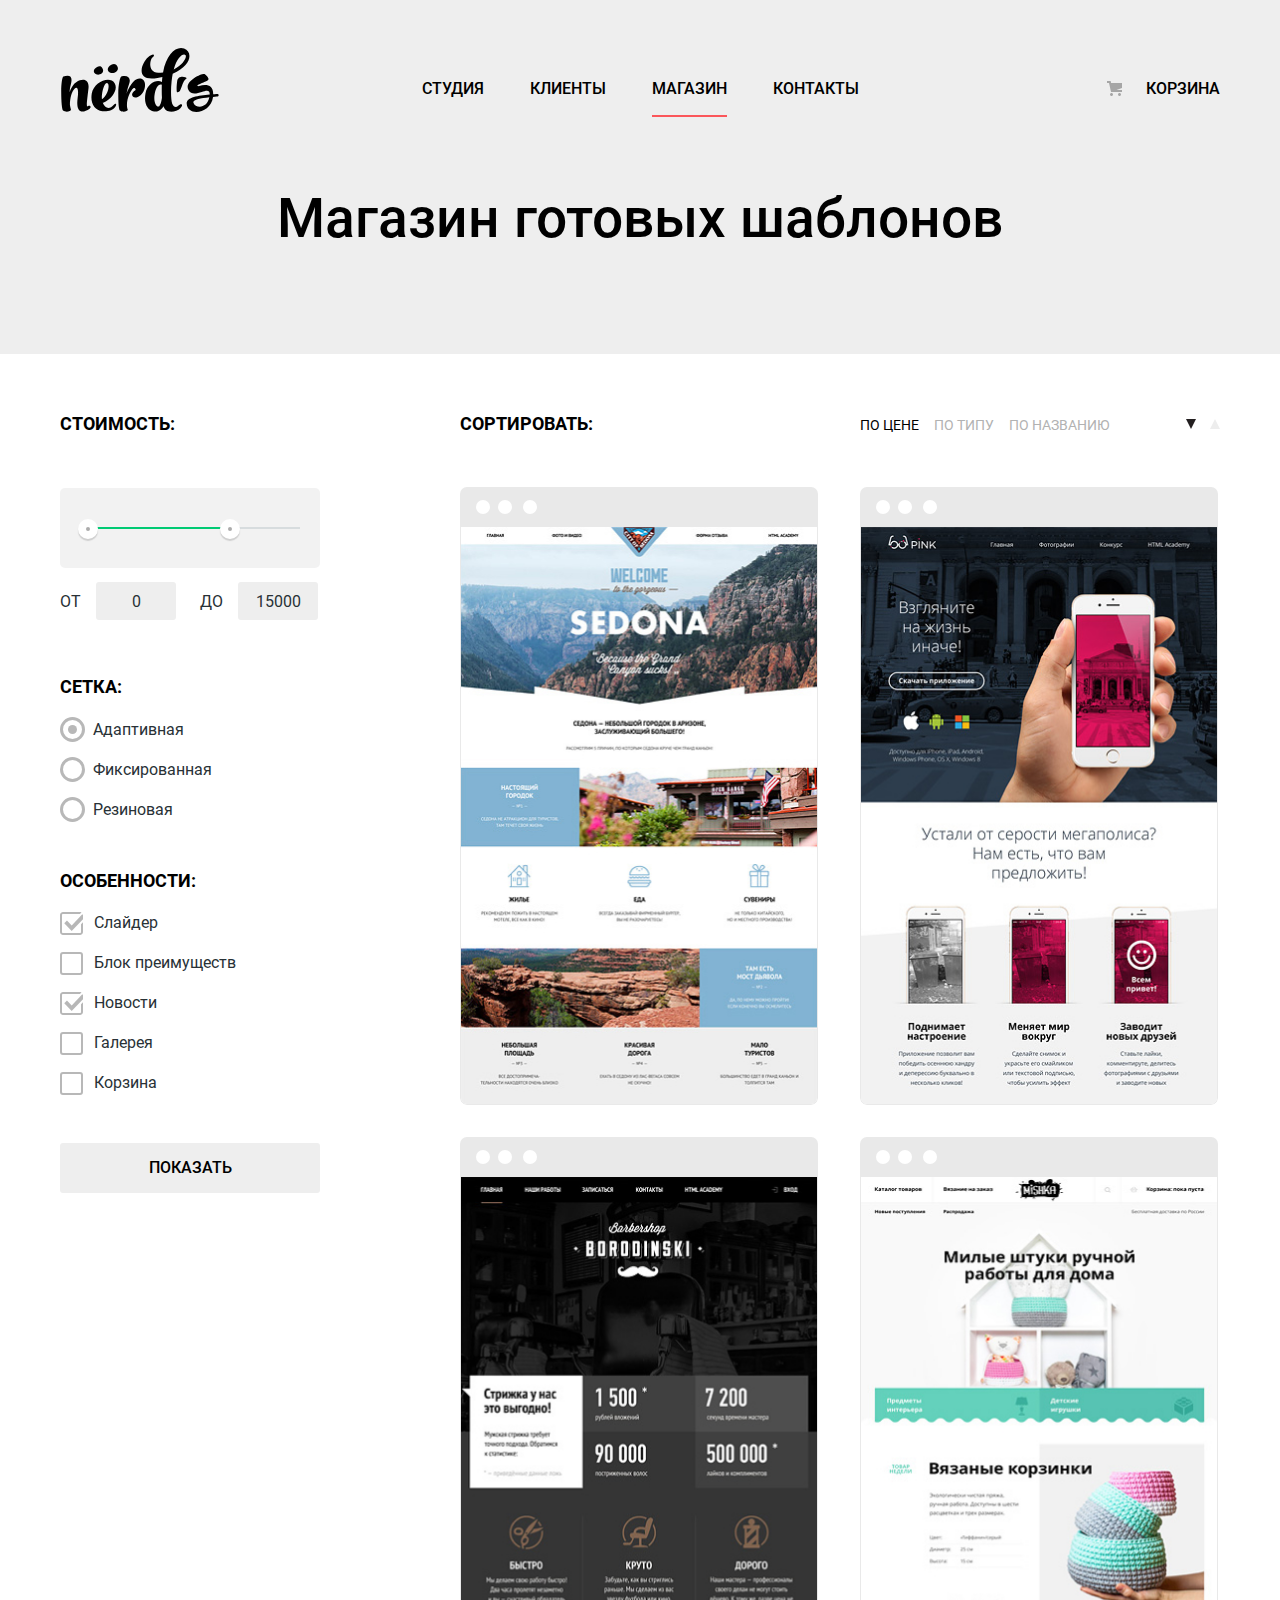
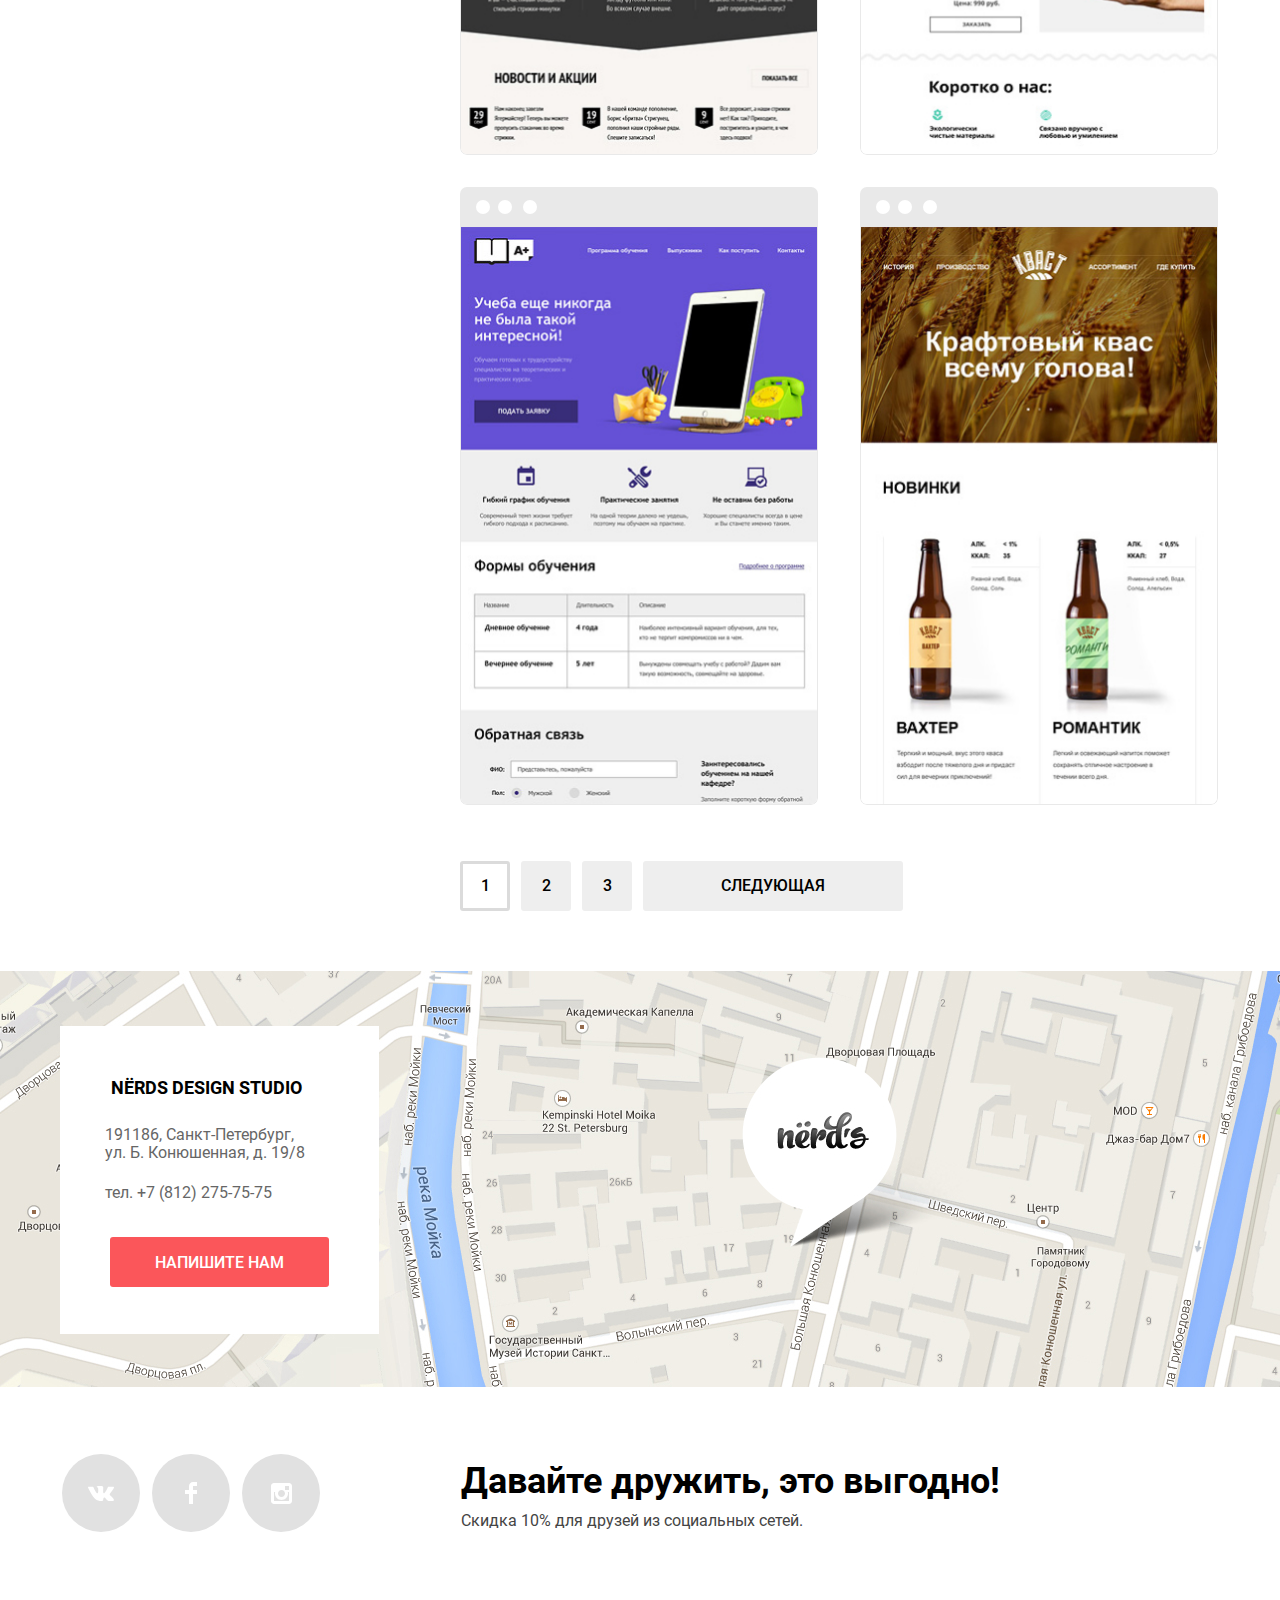
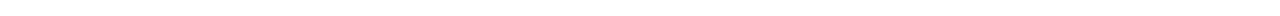
==== commit fe926836: "finish7" ====
--- a/catalog.html
+++ b/catalog.html
@@ -18,7 +18,7 @@
 			<nav class="main_nav">
 				<a href="index.html" aria-label="Логотип студии"><img class="header_logo catalog_header_logo" src="img/logos/nerds-logo.svg" width="160"
 						height="65" alt="Логотип Нёрдс"></a>
-				<ul class="nav_list">
+				<ul class="list nav_list">
 					<li><a class="nav_list_item" href="studio.html" aria-label="Студия">Студия</a></li>
 					<li><a class="nav_list_item" href="clients.html" aria-label="Клиенты">Клиенты</a></li>
 					<li><a class="nav_item_active" aria-label="Магазин">Магазин</a></li>
@@ -54,7 +54,7 @@
 					</div>
 					<fieldset class="fieldset">
 						<legend class="form_title legend">Сетка:</legend>
-						<ul class="grid_list">
+						<ul class="list grid_list">
 							<li class="grid_item">
 								<input class="sort_item visually_hidden custom_radio" type="radio" name="grid" id="grid-1"
 									value="adaptive" checked>
@@ -74,7 +74,7 @@
 					</fieldset>
 					<fieldset class="fieldset">
 						<legend class="form_title legend feature_form">Особенности:</legend>
-						<ul class="features_list">
+						<ul class="list features_list">
 							<li class="feature_item">
 								<input class="sort_item visually_hidden custom_checkbox" type="checkbox" name="feature" id="feature-1"
 									checked>
@@ -116,7 +116,7 @@
 						<button class="arrow arrow_up" type="button" aria-label="Сортировать по убыванию"></button>
 					</div>
 				</div>
-				<ul class="catalog_list">
+				<ul class="list catalog_list">
 					<li class="catalog_item">
 						<img class="catalog_img" src="img/img-sedona.jpg" width="358" height="578" alt="Sedona">
 						<div class="mask sedona_mask">
@@ -166,7 +166,7 @@
 						</div>
 					</li>
 				</ul>
-				<ul class="pagination_list">
+				<ul class="list pagination_list">
 					<li><a class="pagination page_active button catalog_button" aria-label="Страница 1">1</a></li>
 					<li><a class="pagination button catalog_button" aria-label="Страница 2" href="#">2</a></li>
 					<li><a class="pagination button catalog_button" aria-label="Страница 3" href="#">3</a></li>
@@ -185,7 +185,7 @@
 							allowfullscreen="allowfullscreen"></iframe>
 					</div>
 				</div>
-				<div class="wrapper">
+				<div class="wrapper address_wrapper">
 					<div class="contact_address">
 						<b class="contact_address_title">NЁRDS DESIGN STUDIO</b>
 						<address class="address">191186, Санкт-Петербург, ул.&nbsp;Б.&nbsp;Конюшенная, д. 19/8</address>
@@ -198,7 +198,7 @@
 	</main>
 	<footer class="main_footer">
 		<div class="wrapper footer">
-			<ul class="social_list">
+			<ul class="list social_list">
 				<li>
 					<a class="social_item" href="#" aria-label="Вконтакте">
 						<svg class="vk_icon" aria-hidden="true" width="27" height="15" viewBox="0 0 27 15" fill="none"
--- a/css/style.min.css
+++ b/css/style.min.css
@@ -1 +1 @@
-:root{--white-default-color:#FFF;--black-default-color:#000;--header-color:#EEE;--nav-text-hover-color:#A7A7A7;--red-default-color:#FB565A;--red-hover-color:#E74246;--red-active-color:#D7373B;--red-shadow-active-color:#C23235;--red-button-text-active:#E37375;--green-default-color:#00CA74;--green-hover-color:#00BC6C;--green-active-color:#00AA62;--green-shadow-active-color:#009958;--green-button-text-active:#4CC391;--yellow-default-color:#EFC84A;--yellow-hover-color:#EAB534;--yellow-active-color:#E5A722;--yellow-shadow-active-color:#CF971F;--yellow-button-text-active:#EDC164;--gray-default-color:#EEE;--gray-hover-color:#DFDFDF;--gray-active-color:#D5D5D5;--gray-text-active-color:#A7A7A7;--gray-shadow-active-color:silver;--gray-text-default-color:#B2B2B2;--gray-text-hover-color:#666;--logo-active-color:#A6A6A6;--social-icon-default:#E1E1E1;--default-text-color:#283136;--catalog-input-default-color:#B8B8B8;--catalog-form-hover-color:#4D4D4D;--catalog-form-text-blocked-color:#BFC2C3;--catalog-input-blocked-color:#EEE;--sort-text-default-color:#B3B3B3;--sort-text-hover-color:#666;--sort-arrow-default-color:#EDEDED;--sort-arrow-hover-color:#A6A6A6;--sort-arrow-active-color:#231F20;--mask-top-default-color:#E9E9E9;--mask-top-hover-color:#4D4D4D;--mask-text-color:#666;--mask-name-hover-color:#FB565A;--mask-name-active-color:#B3B3B3;--user-form-default-color:#D7DCDE;--user-form-hover-color:#B4B9BB;--user-form-default-text-color:#A2A2A2;--user-form-focus-text-color:#444;--user-form-invalid-color:#E74246;--user-form-default-close-color:#FECDCE;--user-form-hover-close-color:#FB565A;--user-form-active-close-color:#FFEFEF;--border-pagination-color:#DBDBDB;--range-control-color:#F1F1F1F1;--range-scale-color:#D7DCDE;--range-toggle-color:#ABABAB;--range-shadow-color:#CFCFCF;--form_border_hover:#B4B9BB;--modal_shadow_color:#A6A6A6;--slider_dot:#C1C1C1;--default-transition-settings:.15s ease-in-out;--mask-transition-settings:.3s ease-in-out}@font-face{font-family:"Roboto";src:local(Roboto),url(../fonts/roboto.woff2) format("woff2"),url(../fonts/roboto.woff) format("woff");font-weight:400;font-style:normal}@font-face{font-family:"Roboto";src:local(Roboto),url(../fonts/robotomedium.woff2) format("woff2"),url(../fonts/robotomedium.woff) format("woff");font-weight:500;font-style:medium}@font-face{font-family:"Roboto";src:local(Roboto),url(../fonts/robotobold.woff2) format("woff2"),url(../fonts/robotomedium.woff) format("woff");font-weight:700;font-style:bold}@-webkit-keyframes bounceIn{0%,20%,40%,60%,80%,to{-webkit-animation-timing-function:cubic-bezier(.215,.61,.355,1);animation-timing-function:cubic-bezier(.215,.61,.355,1)}0%{-webkit-transform:scale3d(.3,.3,.3);opacity:0;transform:scale3d(.3,.3,.3)}20%{-webkit-transform:scale3d(1.1,1.1,1.1);transform:scale3d(1.1,1.1,1.1)}40%{-webkit-transform:scale3d(.9,.9,.9);transform:scale3d(.9,.9,.9)}60%{-webkit-transform:scale3d(1.03,1.03,1.03);opacity:1;transform:scale3d(1.03,1.03,1.03)}80%{-webkit-transform:scale3d(.97,.97,.97);transform:scale3d(.97,.97,.97)}to{-webkit-transform:scaleX(1);opacity:1;transform:scaleX(1)}}@keyframes bounceIn{0%,20%,40%,60%,80%,to{-webkit-animation-timing-function:cubic-bezier(.215,.61,.355,1);animation-timing-function:cubic-bezier(.215,.61,.355,1)}0%{-webkit-transform:scale3d(.3,.3,.3);opacity:0;transform:scale3d(.3,.3,.3)}20%{-webkit-transform:scale3d(1.1,1.1,1.1);transform:scale3d(1.1,1.1,1.1)}40%{-webkit-transform:scale3d(.9,.9,.9);transform:scale3d(.9,.9,.9)}60%{-webkit-transform:scale3d(1.03,1.03,1.03);opacity:1;transform:scale3d(1.03,1.03,1.03)}80%{-webkit-transform:scale3d(.97,.97,.97);transform:scale3d(.97,.97,.97)}to{-webkit-transform:scaleX(1);opacity:1;transform:scaleX(1)}}@keyframes bounceOutDown{20%{-webkit-transform:translate3d(0,10px,0);transform:translate3d(0,10px,0)}40%,45%{-webkit-transform:translate3d(0,-20px,0);opacity:1;transform:translate3d(0,-20px,0)}to{-webkit-transform:translate3d(0,2000px,0);opacity:0;transform:translate3d(0,2000px,0)}}@-webkit-keyframes shake{0%,to{-webkit-transform:translateZ(0);transform:translateZ(0)}10%,30%,50%,70%,90%{-webkit-transform:translate3d(-10px,0,0);transform:translate3d(-10px,0,0)}20%,40%,60%,80%{-webkit-transform:translate3d(10px,0,0);transform:translate3d(10px,0,0)}}@keyframes shake{0%,to{-webkit-transform:translateZ(0);transform:translateZ(0)}10%,30%,50%,70%,90%{-webkit-transform:translate3d(-10px,0,0);transform:translate3d(-10px,0,0)}20%,40%,60%,80%{-webkit-transform:translate3d(10px,0,0);transform:translate3d(10px,0,0)}}*,::before,::after{box-sizing:border-box}.page{height:100%;box-sizing:border-box}body{margin:0;padding:0;font-family:"Roboto","Arial",sans-serif;font-weight:400;font-size:16px;line-height:1.5;color:var(--default-text-color);min-height:100%;display:grid;grid-template-rows:min-content 1fr min-content;align-content:start}img{max-width:100%}ul{list-style:none;padding:0;margin:0}a{text-decoration:none;color:var(--black-default-color)}.input,.user_textarea{padding:0;margin:0;border:none;border-radius:0;box-shadow:none}.submit{border:none;background-color:transparent;font-family:inherit;padding:0;outline:0;cursor:pointer;transition:var(--default-transition-settings)}.wrapper{max-width:1200px;width:100%;margin:0 auto;padding:0 20px}.main_header{font-size:16px;font-weight:500;text-transform:uppercase;color:var(--black-default-color);background-color:var(--gray-default-color)}.header_logo{transition:var(--default-transition-settings);transform:translateY(4px)}.header_logo:hover{opacity:.7}.catalog_header_logo{margin-top:9px;transform:translateY(-2px)}.catalog_header_logo:active{opacity:.3}.main_nav_bar{background-color:var(--gray-default-color);margin-top:8px;margin-bottom:-7px}.main_nav{display:grid;grid-template-columns:max-content 1fr max-content;width:1160px;margin:0 auto;padding-top:40px}.nav_list{display:flex;align-items:center;flex-wrap:wrap;max-width:437px;justify-content:space-between;margin-left:202px;margin-top:16px}.nav_list_item{transition:var(--default-transition-settings)}.nav_list_item:hover{color:var(--red-default-color)}.nav_list_item:active{color:var(--gray-text-active-color)}.nav_item_active{padding-bottom:17px;border-bottom:2px solid var(--red-default-color)}.nav_bin{display:flex;align-items:center;transition:var(--default-transition-settings);margin-top:16px}.nav_bin::before{content:"";width:15px;height:15px;background-repeat:no-repeat;background-image:url(../img/icons/cart-icon.svg);margin-right:24px}.nav_bin:hover{color:var(--red-default-color)}.nav_bin:active{color:var(--gray-text-active-color)}.advantages{background-color:var(--gray-default-color)}.slide_hidden{display:none}.slide{background-position:99.5% 0}.slides{position:relative}.slide-1{height:431px;width:100%;background-repeat:no-repeat;background-image:url(../img/nerds-index-slide1.png)}.slide-2{height:431px;width:100%;background-repeat:no-repeat;background-image:url(../img/nerds-index-slide2.png)}.slide-3{height:431px;width:100%;background-repeat:no-repeat;background-image:url(../img/nerds-index-slide3.png)}.slide_description{width:400px;min-height:49px;margin-bottom:40px}.slide_title{display:block;font-weight:500;font-size:55px;line-height:1;color:var(--black-default-color);max-width:538px;padding-top:78px;margin-top:4px;margin-bottom:26px}.button{display:inline-flex;align-items:center;justify-content:center;line-height:1.12;text-transform:uppercase;text-align:center;font-weight:500;color:var(--white-default-color);background:#FB565A;border-radius:3px;transition:var(--default-transition-settings);min-width:240px;min-height:50px}.slide_button{margin-top:auto;margin-bottom:10px}.button:hover{background-color:var(--red-hover-color)}.button:active{background-color:var(--red-active-color);box-shadow:inset 0 3px 0 var(--red-shadow-active-color);color:var(--red-button-text-active)}.slider{position:absolute;width:50px;top:314px;left:46%}.slider_list{display:flex;justify-content:space-between;margin-right:-41px;transform:translateY(3px)}.slider_list_item{position:relative}.slider_button{display:block;width:18px;height:18px;background-color:var(--white-default-color);border:none;border-radius:50%;cursor:pointer}.slider_button::before{position:absolute;left:30%;top:30%;content:"";display:none;width:8px;height:8px;background-color:var(--white-default-color);border:2px solid var(--slider_dot);border-radius:50%}.slider_button:active::before{display:block}.slider_button:focus::before{display:block}.slider_button:hover{background-color:var(--white-default-color)}.slider_button:active{outline:none}.slider_button:focus{outline:none}.services_section{margin-top:80px;border-bottom:2px solid var(--gray-default-color)}.services{display:grid;grid-template-columns:1fr 1fr 1fr;margin-bottom:80px}.service{display:flex;flex-direction:column}.service-2{padding-left:14px}.service-3{padding-left:27px}.service_title{font-weight:700;font-size:24px;line-height:1.25;color:var(--black-default-color);text-transform:uppercase;margin-bottom:0}.service-1::before{content:"";display:block;width:300px;height:146px;background-color:var(--red-default-color);background:url(../img/illustration1.png) no-repeat}.service-2::before{content:"";display:block;width:300px;height:146px;background-color:var(--green-default-color);background:url(../img/illustration2.png) no-repeat}.service-3::before{content:"";display:block;width:300px;height:146px;background-color:var(--yellow-default-color);background:url(../img/illustration3.png) no-repeat}.service_text{margin-bottom:33px}.service_button{min-width:160px;max-width:240px;margin-top:auto;align-self:flex-start}.service-1 .button:active{color:var(--red-button-text-active);box-shadow:inset 0 3px 0 var(--red-shadow-active-color)}.service-2 .button{background-color:var(--green-default-color)}.service-2 .button:hover{background-color:var(--green-hover-color)}.service-2 .button:active{color:var(--green-button-text-active);background-color:var(--green-active-color);box-shadow:inset 0 3px 0 var(--green-shadow-active-color)}.service-3 .button{background-color:var(--yellow-default-color)}.service-3 .button:hover{background-color:var(--yellow-hover-color)}.service-3 .button:active{color:var(--yellow-button-text-active);background-color:var(--yellow-active-color);box-shadow:inset 0 3px 0 var(--yellow-shadow-active-color)}.studio_info{display:flex;justify-content:space-between;margin-top:39px}.studio_info-1{min-width:651px;margin-top:34px}.studio_info_title{font-weight:500;width:651px;font-size:45px;line-height:1;color:var(--black-default-color)}.studio_info_text{margin-top:34px;margin-bottom:40px}.studio_info_list_title{font-weight:700;text-transform:uppercase;margin-top:10px}.studio_info_list{margin-top:23px}.studio_info_table{margin-top:28px}.studio_info_table .table_data{padding-right:15px;padding-bottom:9px}.studio_info_table_title{font-weight:700;text-transform:uppercase;color:var(--black-default-color);margin-left:21px}.studio_info_item{display:flex;justify-content:flex-start;align-items:center}.studio_info-2::before{content:"";display:block;width:360px;height:208px;background:url(../img/nerds-illustration1.jpg) no-repeat;margin-bottom:37px;transform:translateX(4px)}.studio_info_item::before{content:"";width:25px;height:2px;margin-right:7px;background-color:var(--red-default-color)}.studio_info_item:not(:last-child){margin-bottom:25px}.strong{font-weight:700;font-size:45px;line-height:1.42;color:var(--black-default-color);margin-left:4px}.percent{font-weight:700;font-size:26px;line-height:1.42;color:var(--black-default-color)}.table_data{line-height:1.12}.logos_section{margin-top:73px;margin-bottom:80px}.logos{position:relative;display:flex;justify-content:space-between;align-items:center;border-bottom:2px solid var(--gray-default-color);border-top:2px solid var(--gray-default-color);padding-top:45px;padding-bottom:36px}.logos_item{opacity:.24;transition:var(--default-transition-settings)}.logos_item:first-child{margin-left:31px}.logos_item:last-child{margin-right:42px}.logos_item:nth-last-of-type(2){margin-right:20px}.logos::after{position:absolute;display:block;content:"";width:2px;height:52px;background-color:var(--gray-default-color);left:279px;top:64px;box-shadow:300px 0 0 var(--gray-default-color),600px 0 0 var(--gray-default-color)}.logos_item:hover{opacity:1}.logos_item:active{opacity:.1}.contact_map{position:relative;margin:0 auto}.map_img{width:100%;object-fit:cover}.iframe_map{position:absolute;top:0;width:100%;overflow:hidden;z-index:5}.yandex_map{width:100%;border:none}.contact_map_container{position:relative}.contact_address{display:flex;flex-direction:column;justify-content:center;align-items:center;position:absolute;top:3.5vw;left:8.5vw;width:319px;height:308px;background-color:var(--white-default-color);z-index:6}.contact_address_title{font-weight:700;text-align:center;font-size:18px;line-height:1.67;text-transform:uppercase;color:var(--black-default-color);padding-bottom:23px;margin-left:-27px}.address{line-height:1.12;color:#666;width:230px;padding-bottom:20px;font-style:normal}.contact_tel{color:#666;align-self:flex-start;padding-left:45px}.user_button{margin-top:32px;align-self:center;min-width:219px}.user_button:focus{background-color:var(--red-active-color)}.btn:hover{background-color:var(--red-hover-color)}.btn:active{color:var(--red-button-text-active);background-color:var(--red-active-color)}.main_footer{margin-top:64px}.footer{display:grid;grid-template-columns:1fr min-content;margin-bottom:68px}.social_list{display:flex;flex-wrap:wrap;width:270px;transform:translateY(-4px)}.social_item{display:flex;justify-content:center;align-items:center;background-color:var(--social-icon-default);width:78px;height:78px;border-radius:50%;transition:var(--default-transition-settings);margin-left:2px;margin-right:10px;margin-bottom:10px}.social_item svg{fill:var(--white-default-color)}.social_item:active svg{fill:var(--red-button-text-active)}.social_item:hover{background-color:var(--red-hover-color)}.social_item:active{background-color:var(--red-active-color);box-shadow:inset 0 3px 0 var(--red-shadow-active-color)}.discount{padding-left:45px;min-width:660px;margin-right:144px}.discount_title{font-weight:700;font-size:36px;line-height:1;color:var(--black-default-color)}.discount_text{line-height:1.37;color:#444;margin-top:10px}.modal_container{position:fixed;top:-10px;display:none;align-items:center;justify-content:center;width:100%;height:100%;z-index:9999}.modal_open{display:flex}.modal_form{display:flex;flex-wrap:wrap;justify-content:space-between;width:761px;padding-bottom:60px}.modal_shadow_block{display:flex}.modal_window{position:relative;width:960px;min-height:590px;background-color:var(--white-default-color);padding-left:100px;box-shadow:0 20px 40px var(--modal_shadow_color)}.modal_close{position:absolute;right:90px;top:80px;width:21px;height:21px;background:url(../img/icons/close.svg) no-repeat;border:none;opacity:.3;cursor:pointer;transition:var(--default-transition-settings)}.modal_close:hover{background-color:transparent;opacity:1}.modal_close:active{background-color:transparent;opacity:.1;border:none}.modal_title{font-weight:700;font-size:45px;color:var(--black-default-color);margin-top:59px;margin-bottom:-23px}.modal_textarea{margin-top:-14px}.modal_button{width:259px}.user_form_title{color:var(--black-default-color);font-weight:700;line-height:1.12;margin-bottom:10px;padding-top:35px}.user_forms::placeholder{transition:var(--default-transition-settings)}.user_forms:focus::placeholder{opacity:0}.user_forms{width:360px;height:50px;border:2px solid var(--range-scale-color);border-radius:3px;transition:var(--default-transition-settings);padding-left:16px;outline:none}.user_forms:hover{border-color:var(--form_border_hover)}.user_forms:active{border-color:var(--black-default-color)}.user_forms:focus{border-color:var(--black-default-color)}.user_forms:invalid{border-color:var(--red-default-color);color:var(--red-default-color)}.user_textarea{width:760px;margin-bottom:47px;resize:none;overflow-y:auto;overflow-x:hidden;border:2px solid var(--range-scale-color);border-radius:3px;transition:var(--default-transition-settings);padding-left:16px;padding-top:16px;outline:none}.user_textarea:hover{border-color:var(--form_border_hover)}.user_textarea:active{border-color:var(--black-default-color)}.user_textarea:focus{border-color:var(--black-default-color)}.user_textarea::placeholder{transition:var(--default-transition-settings)}.user_textarea:invalid{border-color:var(--red-default-color);color:var(--red-default-color)}.user_textarea:focus::placeholder{opacity:0}.bounceIn{-webkit-animation-duration:.75s;-webkit-animation-name:bounceIn;animation-duration:.75s;animation-name:bounceIn}.bounceOutDown{-webkit-animation-name:bounceOutDown;animation-name:bounceOutDown}.shake{-webkit-animation-name:shake;animation-name:shake}.catalog_title{font-weight:500;font-size:55px;line-height:1;color:var(--black-default-color);background-color:var(--gray-default-color);margin:0}.catalog_heading{display:flex;justify-content:center;padding-bottom:108px;padding-top:70px}.catalog_container{display:flex;justify-content:space-between;margin-bottom:60px;margin-top:55px}.catalog{display:flex;flex-direction:column;width:760px}.filters{width:260px}.filters_form{display:flex;flex-direction:column}.numbers{margin-top:14px;margin-bottom:52px}.fieldset{border:none;margin:0;padding:0}.legend{margin-bottom:15px}.feature_form{padding-top:37px}.grid_item:not(:last-child){margin-bottom:8px}.feature_item:not(:last-child){margin-bottom:16px}.form_title{font-size:18px;font-weight:700;line-height:1.67;text-transform:uppercase;color:var(--black-default-color)}.range_filter{width:260px;margin-top:49px}.range_controls{position:relative;height:80px;padding-top:39px;background-color:var(--range-control-color);border-radius:5px;padding-left:20px;padding-right:20px}.range_controls .bar{width:70%;height:2px;background:var(--green-default-color)}.range_controls .scale{height:2px;background:var(--range-scale-color)}.range_controls .toggle{position:absolute;top:31px;left:0;width:4px;height:4px;padding:0;border:8px solid var(--white-default-color);background-color:var(--range-toggle-color);border-radius:50%;box-shadow:0 2px 1px 0 var(--range-shadow-color);cursor:pointer;box-sizing:content-box}.range_controls .toggle_min{left:18px}.range_controls .toggle_max{left:160px}.number_label{line-height:1.37;text-transform:uppercase}.number_text{margin-right:11px}.number_text:last-of-type{margin-left:20px}.number_place{background-color:var(--gray-default-color);text-align:center;line-height:1.37;width:80px;height:38px;color:var(--default-text-color);border:none;border-radius:3px;-moz-appearance:textfield;outline:none}.number_place::-webkit-outer-spin-button,.number_place::-webkit-inner-spin-button{-webkit-appearance:none;margin:0;outline:none;border:none}.sort_item{line-height:1.19}.visually_hidden{position:absolute;clip:rect(0 0 0 0);width:1px;height:1px;margin:-1px}.custom_radio+.form_label{display:inline-flex;align-items:center;user-select:none}.custom_radio+.form_label::before{content:"";display:inline-block;width:25px;height:25px;flex-shrink:0;flex-grow:0;border:3px solid var(--catalog-input-default-color);border-radius:50%;margin-right:.5em;background-repeat:no-repeat;background-position:center center;background-size:50% 50%}.custom_radio:focus+.form_label::before{border-color:var(--catalog-form-hover-color)}.custom_radio:focus+.form_label::after{background-color:var(--catalog-form-hover-color)}.custom_radio:not(:disabled)+.form_label:hover::before{border-color:var(--catalog-form-hover-color)}.custom_radio:checked+.form_label::after{position:absolute;content:"";display:block;left:8px;width:9px;height:9px;background-color:var(--catalog-input-default-color);border-radius:50%}.custom_radio:checked+.form_label:hover::after{background-color:var(--catalog-form-hover-color)}.custom_radio:checked:disabled+.form_label::after{background-color:var(--catalog-input-blocked-color)}.custom_radio:disabled+.form_label::before{border-color:var(--catalog-input-blocked-color)}.form_label{position:relative;display:flex;cursor:pointer;-webkit-box-align:center;align-items:center;transition:var(--default-transition-settings)}.form_label::before{transition:var(--default-transition-settings)}.form_label::after{transition:var(--default-transition-settings)}.custom_radio:disabled+.form_label{color:var(--catalog-input-blocked-color);pointer-events:none}.custom_checkbox:disabled+.form_label{color:var(--catalog-input-blocked-color);pointer-events:none}.custom_checkbox:disabled+.form_label::before{border-color:var(--catalog-input-blocked-color)}.custom_checkbox:disabled+.form_label::after{opacity:.3}.custom_checkbox+.form_label::before{content:"";display:block;height:23px;width:23px;border:2px solid var(--catalog-input-default-color);border-radius:3px;margin-right:11px}.custom_checkbox:not(:disabled):not(:checked)+.form_label:hover::before{border-color:var(--catalog-form-hover-color)}.custom_checkbox:checked+.form_label::before{opacity:0}.custom_checkbox:focus:checked+.form_label::before{border-color:var(--catalog-form-hover-color)}.custom_checkbox:focus+.form_label::before{border-color:var(--catalog-form-hover-color)}.custom_checkbox:checked+.form_label::after{position:absolute;content:"";display:block;width:23px;height:23px;background-image:url(../img/icons/checkbox-on2.svg);background-repeat:no-repeat}.custom_checkbox:checked+.form_label:hover::after{background-image:url(../img/icons/checkbox-on1.svg)}.catalog_button{margin-top:48px;min-width:260px;color:var(--black-default-color);background-color:var(--gray-default-color)}.catalog_button:hover,.catalog_button:focus{background-color:var(--gray-hover-color)}.catalog_button:active{color:var(--gray-text-active-color);background-color:var(--gray-active-color);box-shadow:inset 0 3px 0 var(--gray-shadow-active-color)}.sort_button{font-size:14px;line-height:1.29;text-transform:uppercase;color:var(--gray-text-default-color)}.sort_button_active{color:var(--black-default-color)}.sort_button:hover{background-color:transparent;color:var(--gray-text-hover-color)}.sort_button:active{color:var(--black-default-color);background-color:transparent}.sort_button:focus{color:var(--black-default-color);background-color:transparent}.catalog_sort{display:flex}.sort_buttons{margin-left:267px}.sort_button:not(:last-child){margin-right:11px;margin-top:7px}.arrows{margin-left:auto;display:flex;align-items:center}.arrow{cursor:pointer;transition:var(--default-transition-settings)}.arrow_down,.arrow_up{width:0;height:0;padding:0;outline:0;margin-left:58px;margin-right:14px;border-style:solid;border-width:10px 5.5px 0;border-color:var(--sort-arrow-default-color) var(--white-default-color) var(--white-default-color)}.arrow_active{border-top-color:var(--sort-arrow-active-color)}.arrow_down:hover{border-top-color:var(--sort-arrow-hover-color)}.arrow_down:active,.arrow_down:focus{border-top-color:var(--sort-arrow-active-color)}.arrow_up{transform:rotate(180deg);margin:0}.arrow_up:hover{border-top-color:var(--sort-arrow-hover-color)}.arrow_up:active,.arrow_up:focus{border-top-color:var(--sort-arrow-active-color)}.catalog_list{display:flex;flex-wrap:wrap;margin-right:-42px;margin-top:48px}.catalog_item{position:relative;width:358px;height:618px;margin-bottom:32px;margin-right:42px;overflow:hidden;cursor:pointer;transition:var(--mask-transition-settings);border-bottom-left-radius:7px;border-bottom-right-radius:7px;border-radius:7px}.catalog_item:hover{box-shadow:0 6px 15px var(--gray-hover-color)}.catalog_img{overflow:hidden;border:1px solid var(--mask-top-default-color);transition:var(--mask-transition-settings);border-top:none;border-bottom-left-radius:7px;border-bottom-right-radius:7px}.mask{position:absolute;display:flex;flex-direction:column;top:60%;align-items:center;justify-content:space-around;background-color:var(--gray-default-color);width:358px;height:238px;transition:var(--mask-transition-settings);opacity:0;overflow:auto}.catalog_item:focus-within .mask{top:62.5%;opacity:1}.catalog_img:hover+.mask{top:62.5%;opacity:1}.mask:hover{top:62.5%;opacity:1}.catalog_item::before{content:"";display:block;width:360px;height:40px;background-color:var(--mask-top-default-color);transition:var(--mask-transition-settings)}.catalog_item:hover:before{background-color:var(--mask-top-hover-color)}.catalog_item::after{content:"";display:block;position:absolute;top:13px;left:16px;width:14px;height:14px;border-radius:50%;background-color:var(--white-default-color);box-shadow:22px 0 var(--white-default-color),47px 0 var(--white-default-color)}.mask_button{margin-bottom:40px;min-width:200px}.mask_title{font-weight:700;font-size:18px;line-height:1.67;text-transform:uppercase;color:var(--black-default-color);transition:var(--default-transition-settings);margin-top:23px}.mask_title:hover{color:var(--red-default-color)}.mask_title:active{color:var(--gray-text-default-color)}.mask_text{line-height:1.12;color:var(--mask-text-color);text-align:center;width:255px;padding-bottom:1px;overflow-y:auto;transform:translateY(-10px)}.pagination_list{display:flex;margin-top:-24px}.pagination{min-width:50px;min-height:50px;margin-right:11px;padding-left:10px;padding-right:10px}.page_active{background-color:var(--white-default-color);border:3px solid var(--border-pagination-color)}.page_active:hover{background-color:transparent}.page_active:active{background-color:transparent;color:var(--black-default-color);box-shadow:none}.catalog_discount{margin-top:5px}+:root{--white-default-color:#FFF;--black-default-color:#000;--header-color:#EEE;--nav-text-hover-color:#A7A7A7;--red-default-color:#FB565A;--red-hover-color:#E74246;--red-active-color:#D7373B;--red-shadow-active-color:#C23235;--red-button-text-active:#E37375;--green-default-color:#00CA74;--green-hover-color:#00BC6C;--green-active-color:#00AA62;--green-shadow-active-color:#009958;--green-button-text-active:#4CC391;--yellow-default-color:#EFC84A;--yellow-hover-color:#EAB534;--yellow-active-color:#E5A722;--yellow-shadow-active-color:#CF971F;--yellow-button-text-active:#EDC164;--gray-default-color:#EEE;--gray-hover-color:#DFDFDF;--gray-active-color:#D5D5D5;--gray-text-active-color:#A7A7A7;--gray-shadow-active-color:silver;--gray-text-default-color:#B2B2B2;--gray-text-hover-color:#666;--logo-active-color:#A6A6A6;--social-icon-default:#E1E1E1;--default-text-color:#283136;--catalog-input-default-color:#B8B8B8;--catalog-form-hover-color:#4D4D4D;--catalog-form-text-blocked-color:#BFC2C3;--catalog-input-blocked-color:#EEE;--sort-text-default-color:#B3B3B3;--sort-text-hover-color:#666;--sort-arrow-default-color:#EDEDED;--sort-arrow-hover-color:#A6A6A6;--sort-arrow-active-color:#231F20;--mask-top-default-color:#E9E9E9;--mask-top-hover-color:#4D4D4D;--mask-text-color:#666;--mask-name-hover-color:#FB565A;--mask-name-active-color:#B3B3B3;--user-form-default-color:#D7DCDE;--user-form-hover-color:#B4B9BB;--user-form-default-text-color:#A2A2A2;--user-form-focus-text-color:#444;--user-form-invalid-color:#E74246;--user-form-default-close-color:#FECDCE;--user-form-hover-close-color:#FB565A;--user-form-active-close-color:#FFEFEF;--border-pagination-color:#DBDBDB;--range-control-color:#F1F1F1F1;--range-scale-color:#D7DCDE;--range-toggle-color:#ABABAB;--range-shadow-color:#CFCFCF;--form_border_hover:#B4B9BB;--modal_shadow_color:#A6A6A6;--slider_dot:#C1C1C1;--discount_text_color:#444;--default-transition-settings:.15s ease-in-out;--mask-transition-settings:.3s ease-in-out}@font-face{font-family:"Roboto";src:local(Roboto),url(../fonts/roboto.woff2) format("woff2"),url(../fonts/roboto.woff) format("woff");font-weight:400;font-style:normal}@font-face{font-family:"Roboto";src:local(Roboto),url(../fonts/robotomedium.woff2) format("woff2"),url(../fonts/robotomedium.woff) format("woff");font-weight:500;font-style:normal}@font-face{font-family:"Roboto";src:local(Roboto),url(../fonts/robotobold.woff2) format("woff2"),url(../fonts/robotomedium.woff) format("woff");font-weight:700;font-style:normal}@-webkit-keyframes bounceIn{0%,20%,40%,60%,80%,to{-webkit-animation-timing-function:cubic-bezier(.215,.61,.355,1);animation-timing-function:cubic-bezier(.215,.61,.355,1)}0%{-webkit-transform:scale3d(.3,.3,.3);opacity:0;transform:scale3d(.3,.3,.3)}20%{-webkit-transform:scale3d(1.1,1.1,1.1);transform:scale3d(1.1,1.1,1.1)}40%{-webkit-transform:scale3d(.9,.9,.9);transform:scale3d(.9,.9,.9)}60%{-webkit-transform:scale3d(1.03,1.03,1.03);opacity:1;transform:scale3d(1.03,1.03,1.03)}80%{-webkit-transform:scale3d(.97,.97,.97);transform:scale3d(.97,.97,.97)}to{-webkit-transform:scaleX(1);opacity:1;transform:scaleX(1)}}@keyframes bounceIn{0%,20%,40%,60%,80%,to{-webkit-animation-timing-function:cubic-bezier(.215,.61,.355,1);animation-timing-function:cubic-bezier(.215,.61,.355,1)}0%{-webkit-transform:scale3d(.3,.3,.3);opacity:0;transform:scale3d(.3,.3,.3)}20%{-webkit-transform:scale3d(1.1,1.1,1.1);transform:scale3d(1.1,1.1,1.1)}40%{-webkit-transform:scale3d(.9,.9,.9);transform:scale3d(.9,.9,.9)}60%{-webkit-transform:scale3d(1.03,1.03,1.03);opacity:1;transform:scale3d(1.03,1.03,1.03)}80%{-webkit-transform:scale3d(.97,.97,.97);transform:scale3d(.97,.97,.97)}to{-webkit-transform:scaleX(1);opacity:1;transform:scaleX(1)}}@keyframes bounceOutDown{20%{-webkit-transform:translate3d(0,10px,0);transform:translate3d(0,10px,0)}40%,45%{-webkit-transform:translate3d(0,-20px,0);opacity:1;transform:translate3d(0,-20px,0)}to{-webkit-transform:translate3d(0,2000px,0);opacity:0;transform:translate3d(0,2000px,0)}}@-webkit-keyframes shake{0%,to{-webkit-transform:translateZ(0);transform:translateZ(0)}10%,30%,50%,70%,90%{-webkit-transform:translate3d(-10px,0,0);transform:translate3d(-10px,0,0)}20%,40%,60%,80%{-webkit-transform:translate3d(10px,0,0);transform:translate3d(10px,0,0)}}@keyframes shake{0%,to{-webkit-transform:translateZ(0);transform:translateZ(0)}10%,30%,50%,70%,90%{-webkit-transform:translate3d(-10px,0,0);transform:translate3d(-10px,0,0)}20%,40%,60%,80%{-webkit-transform:translate3d(10px,0,0);transform:translate3d(10px,0,0)}}*,::before,::after{box-sizing:border-box}.page{height:100%;box-sizing:border-box}body{margin:0;padding:0;font-family:"Roboto","Arial",sans-serif;font-weight:400;font-size:16px;line-height:1.5;color:var(--default-text-color);min-height:100%;display:grid;grid-template-rows:min-content 1fr min-content;align-content:start}img{max-width:100%}.list{list-style:none;padding:0;margin:0}a{text-decoration:none;color:var(--black-default-color)}.input,.user_textarea{padding:0;margin:0;border:none;border-radius:0;box-shadow:none}.submit{border:none;background-color:transparent;font-family:inherit;padding:0;outline:0;cursor:pointer;transition:var(--default-transition-settings)}.wrapper{max-width:1200px;width:100%;margin:0 auto;padding:0 20px}.main_header{font-size:16px;font-weight:500;text-transform:uppercase;color:var(--black-default-color);background-color:var(--gray-default-color)}.header_logo{transition:var(--default-transition-settings);transform:translateY(4px)}.header_logo:hover{opacity:.7}.catalog_header_logo{margin-top:9px;transform:translateY(-2px)}.catalog_header_logo:active{opacity:.3}.main_nav_bar{background-color:var(--gray-default-color);margin-top:8px;margin-bottom:-7px}.main_nav{display:grid;grid-template-columns:max-content 1fr max-content;width:1160px;margin:0 auto;padding-top:40px}.nav_list{display:flex;align-items:center;flex-wrap:wrap;max-width:437px;justify-content:space-between;margin-left:202px;margin-top:16px}.nav_list_item{transition:var(--default-transition-settings)}.nav_list_item:hover{color:var(--red-default-color)}.nav_list_item:active{color:var(--gray-text-active-color)}.nav_item_active{padding-bottom:17px;border-bottom:2px solid var(--red-default-color)}.nav_bin{display:flex;align-items:center;transition:var(--default-transition-settings);margin-top:16px}.nav_bin::before{content:"";width:15px;height:15px;background-repeat:no-repeat;background-image:url(../img/icons/cart-icon.svg);margin-right:24px}.nav_bin:hover{color:var(--red-default-color)}.nav_bin:active{color:var(--gray-text-active-color)}.advantages{background-color:var(--gray-default-color)}.slide_hidden{display:none}.slide{background-position:99.5% 0}.slides{position:relative}.slide-1{height:431px;width:100%;background-repeat:no-repeat;background-image:url(../img/nerds-index-slide1.png)}.slide-2{height:431px;width:100%;background-repeat:no-repeat;background-image:url(../img/nerds-index-slide2.png)}.slide-3{height:431px;width:100%;background-repeat:no-repeat;background-image:url(../img/nerds-index-slide3.png)}.slide_description{width:400px;min-height:49px;margin-bottom:40px}.slide_title{display:block;font-weight:500;font-size:55px;line-height:1;color:var(--black-default-color);max-width:538px;padding-top:78px;margin-top:4px;margin-bottom:26px}.button{display:inline-flex;align-items:center;justify-content:center;line-height:1.12;text-transform:uppercase;text-align:center;font-weight:500;color:var(--white-default-color);background:var(--red-default-color);border-radius:3px;transition:var(--default-transition-settings);min-width:240px;min-height:50px}.slide_button{margin-top:auto;margin-bottom:10px}.button:hover{background-color:var(--red-hover-color)}.button:active{background-color:var(--red-active-color);box-shadow:inset 0 3px 0 var(--red-shadow-active-color);color:var(--red-button-text-active)}.slider{position:absolute;width:50px;top:314px;left:46%}.slider_list{display:flex;justify-content:space-between;margin-right:-41px;transform:translateY(3px)}.slider_list_item{position:relative}.slider_button{display:block;width:18px;height:18px;background-color:var(--white-default-color);border:none;border-radius:50%;cursor:pointer}.slider_button::before{position:absolute;left:30%;top:30%;content:"";display:none;width:8px;height:8px;background-color:var(--white-default-color);border:2px solid var(--slider_dot);border-radius:50%}.slider_button:active::before{display:block}.slider_button:focus::before{display:block}.slider_button:hover{background-color:var(--white-default-color)}.slider_button:active{outline:none}.slider_button:focus{outline:none}.services_section{margin-top:80px;border-bottom:2px solid var(--gray-default-color)}.services{display:grid;grid-template-columns:1fr 1fr 1fr;margin-bottom:80px}.service{display:flex;flex-direction:column}.service-2{padding-left:14px}.service-3{padding-left:27px}.service_title{font-weight:700;font-size:24px;line-height:1.25;color:var(--black-default-color);text-transform:uppercase;margin-bottom:0}.service-1::before{content:"";display:block;width:300px;height:146px;background-color:var(--red-default-color);background:url(../img/illustration1.png) no-repeat}.service-2::before{content:"";display:block;width:300px;height:146px;background-color:var(--green-default-color);background:url(../img/illustration2.png) no-repeat}.service-3::before{content:"";display:block;width:300px;height:146px;background-color:var(--yellow-default-color);background:url(../img/illustration3.png) no-repeat}.service_text{margin-bottom:33px}.service_button{min-width:160px;max-width:240px;margin-top:auto;align-self:flex-start}.service-1 .button:active{color:var(--red-button-text-active);box-shadow:inset 0 3px 0 var(--red-shadow-active-color)}.service-2 .button{background-color:var(--green-default-color)}.service-2 .button:hover{background-color:var(--green-hover-color)}.service-2 .button:active{color:var(--green-button-text-active);background-color:var(--green-active-color);box-shadow:inset 0 3px 0 var(--green-shadow-active-color)}.service-3 .button{background-color:var(--yellow-default-color)}.service-3 .button:hover{background-color:var(--yellow-hover-color)}.service-3 .button:active{color:var(--yellow-button-text-active);background-color:var(--yellow-active-color);box-shadow:inset 0 3px 0 var(--yellow-shadow-active-color)}.studio_info{display:flex;justify-content:space-between;margin-top:39px}.studio_info-1{min-width:651px;margin-top:34px}.studio_info_title{font-weight:500;width:651px;font-size:45px;line-height:1;color:var(--black-default-color)}.studio_info_text{margin-top:34px;margin-bottom:40px}.studio_info_list_title{font-weight:700;text-transform:uppercase;margin-top:10px}.studio_info_list{margin-top:23px}.studio_info_table{margin-top:28px}.studio_info_table .table_data{padding-right:15px;padding-bottom:9px}.studio_info_table_title{font-weight:700;text-transform:uppercase;color:var(--black-default-color);margin-left:21px}.studio_info_item{display:flex;justify-content:flex-start;align-items:center}.studio_info-2::before{content:"";display:block;width:360px;height:208px;background:url(../img/nerds-illustration1.jpg) no-repeat;margin-bottom:37px;transform:translateX(4px)}.studio_info_item::before{content:"";width:25px;height:2px;margin-right:7px;background-color:var(--red-default-color)}.studio_info_item:not(:last-child){margin-bottom:25px}.strong{font-weight:700;font-size:45px;line-height:1.42;color:var(--black-default-color);margin-left:4px}.percent{font-weight:700;font-size:26px;line-height:1.42;color:var(--black-default-color)}.table_data{line-height:1.12}.logos_section{margin-top:73px;margin-bottom:80px}.logos{position:relative;display:flex;justify-content:space-between;align-items:center;border-bottom:2px solid var(--gray-default-color);border-top:2px solid var(--gray-default-color);padding-top:45px;padding-bottom:36px}.logos_item{opacity:.24;transition:var(--default-transition-settings)}.logos_item:first-child{margin-left:31px}.logos_item:last-child{margin-right:42px}.logos_item:nth-last-of-type(2){margin-right:20px}.logos::after{position:absolute;display:block;content:"";width:2px;height:52px;background-color:var(--gray-default-color);left:279px;top:64px;box-shadow:300px 0 0 var(--gray-default-color),600px 0 0 var(--gray-default-color)}.logos_item:hover{opacity:1}.logos_item:active{opacity:.1}.contact_map{position:relative;margin:0 auto}.map_img{width:100%;object-fit:cover}.iframe_map{position:absolute;top:0;width:100%;overflow:hidden;z-index:5}.yandex_map{width:100%;border:none}.contact_map_container{position:relative}.contact_address{display:flex;flex-direction:column;justify-content:center;align-items:center;position:absolute;top:-368px;left:20px;width:319px;height:308px;background-color:var(--white-default-color);z-index:6}.contact_address_title{font-weight:700;text-align:center;font-size:18px;line-height:1.67;text-transform:uppercase;color:var(--black-default-color);padding-bottom:23px;margin-left:-27px}.address_wrapper{position:absolute;left:0;right:0}.address{line-height:1.12;color:var(--mask-text-color);width:230px;padding-bottom:20px;font-style:normal}.contact_tel{color:var(--mask-text-color);align-self:flex-start;padding-left:45px}.user_button{margin-top:32px;align-self:center;min-width:219px}.user_button:focus{background-color:var(--red-active-color)}.btn:hover{background-color:var(--red-hover-color)}.btn:active{color:var(--red-button-text-active);background-color:var(--red-active-color)}.main_footer{margin-top:64px}.footer{display:grid;grid-template-columns:1fr min-content;margin-bottom:68px}.social_list{display:flex;flex-wrap:wrap;width:270px;transform:translateY(-4px)}.social_item{display:flex;justify-content:center;align-items:center;background-color:var(--social-icon-default);width:78px;height:78px;border-radius:50%;transition:var(--default-transition-settings);margin-left:2px;margin-right:10px;margin-bottom:10px}.social_item svg{fill:var(--white-default-color)}.social_item:active svg{fill:var(--red-button-text-active)}.social_item:hover{background-color:var(--red-hover-color)}.social_item:active{background-color:var(--red-active-color);box-shadow:inset 0 3px 0 var(--red-shadow-active-color)}.discount{padding-left:45px;min-width:660px;margin-right:144px}.discount_title{font-weight:700;font-size:36px;line-height:1;color:var(--black-default-color)}.discount_text{line-height:1.37;color:var(--discount_text_color);margin-top:10px}.modal_container{position:fixed;top:-10px;display:none;align-items:center;justify-content:center;width:100%;height:100%;z-index:9999}.modal_open{display:flex}.modal_form{display:flex;flex-wrap:wrap;justify-content:space-between;width:761px;padding-bottom:60px}.modal_shadow_block{display:flex}.modal_window{position:relative;width:960px;min-height:590px;background-color:var(--white-default-color);padding-left:100px;box-shadow:0 20px 40px var(--modal_shadow_color)}.modal_close{position:absolute;right:90px;top:80px;width:21px;height:21px;background:url(../img/icons/close.svg) no-repeat;border:none;opacity:.3;cursor:pointer;transition:var(--default-transition-settings)}.modal_close:hover{background-color:transparent;opacity:1}.modal_close:active{background-color:transparent;opacity:.1;border:none}.modal_title{font-weight:700;font-size:45px;color:var(--black-default-color);margin-top:59px;margin-bottom:-23px}.modal_textarea{margin-top:-14px}.modal_button{width:259px}.user_form_title{color:var(--black-default-color);font-weight:700;line-height:1.12;margin-bottom:10px;padding-top:35px}.user_forms::placeholder{transition:var(--default-transition-settings)}.user_forms:focus::placeholder{opacity:0}.user_forms{width:360px;height:50px;border:2px solid var(--range-scale-color);border-radius:3px;transition:var(--default-transition-settings);padding-left:16px;outline:none}.user_forms:hover{border-color:var(--form_border_hover)}.user_forms:active{border-color:var(--black-default-color)}.user_forms:focus{border-color:var(--black-default-color)}.user_forms:invalid{border-color:var(--red-default-color);color:var(--red-default-color)}.user_textarea{width:760px;margin-bottom:47px;resize:none;overflow-y:auto;overflow-x:hidden;border:2px solid var(--range-scale-color);border-radius:3px;transition:var(--default-transition-settings);padding-left:16px;padding-top:16px;outline:none}.user_textarea:hover{border-color:var(--form_border_hover)}.user_textarea:active{border-color:var(--black-default-color)}.user_textarea:focus{border-color:var(--black-default-color)}.user_textarea::placeholder{transition:var(--default-transition-settings)}.user_textarea:invalid{border-color:var(--red-default-color);color:var(--red-default-color)}.user_textarea:focus::placeholder{opacity:0}.bounceIn{-webkit-animation-duration:.75s;-webkit-animation-name:bounceIn;animation-duration:.75s;animation-name:bounceIn}.bounceOutDown{-webkit-animation-name:bounceOutDown;animation-name:bounceOutDown}.shake{-webkit-animation-name:shake;animation-name:shake}.catalog_title{font-weight:500;font-size:55px;line-height:1;color:var(--black-default-color);background-color:var(--gray-default-color);margin:0}.catalog_heading{display:flex;justify-content:center;padding-bottom:108px;padding-top:70px}.catalog_container{display:flex;justify-content:space-between;margin-bottom:60px;margin-top:55px}.catalog{display:flex;flex-direction:column;width:760px}.filters{width:260px}.filters_form{display:flex;flex-direction:column}.numbers{margin-top:14px;margin-bottom:52px}.fieldset{border:none;margin:0;padding:0}.legend{margin-bottom:15px}.feature_form{padding-top:37px}.grid_item:not(:last-child){margin-bottom:8px}.feature_item:not(:last-child){margin-bottom:16px}.form_title{font-size:18px;font-weight:700;line-height:1.67;text-transform:uppercase;color:var(--black-default-color)}.range_filter{width:260px;margin-top:49px}.range_controls{position:relative;height:80px;padding-top:39px;background-color:var(--range-control-color);border-radius:5px;padding-left:20px;padding-right:20px}.range_controls .bar{width:70%;height:2px;background:var(--green-default-color)}.range_controls .scale{height:2px;background:var(--range-scale-color)}.range_controls .toggle{position:absolute;top:31px;left:0;width:4px;height:4px;padding:0;border:8px solid var(--white-default-color);background-color:var(--range-toggle-color);border-radius:50%;box-shadow:0 2px 1px 0 var(--range-shadow-color);cursor:pointer;box-sizing:content-box}.range_controls .toggle_min{left:18px}.range_controls .toggle_max{left:160px}.number_label{line-height:1.37;text-transform:uppercase}.number_text{margin-right:11px}.number_text:last-of-type{margin-left:20px}.number_place{background-color:var(--gray-default-color);text-align:center;line-height:1.37;width:80px;height:38px;color:var(--default-text-color);border:none;border-radius:3px;-moz-appearance:textfield;outline:none}.number_place::-webkit-outer-spin-button,.number_place::-webkit-inner-spin-button{-webkit-appearance:none;margin:0;outline:none;border:none}.sort_item{line-height:1.19}.visually_hidden{position:absolute;clip:rect(0 0 0 0);width:1px;height:1px;margin:-1px}.custom_radio+.form_label{display:inline-flex;align-items:center;user-select:none}.custom_radio+.form_label::before{content:"";display:inline-block;vertical-align:middle;width:25px;height:25px;flex-shrink:0;flex-grow:0;border:3px solid var(--catalog-input-default-color);border-radius:50%;margin-right:.5em;background-repeat:no-repeat;background-position:center center;background-size:50% 50%}.custom_radio:focus+.form_label::before{border-color:var(--catalog-form-hover-color)}.custom_radio:focus+.form_label::after{background-color:var(--catalog-form-hover-color)}.custom_radio:not(:disabled)+.form_label:hover::before{border-color:var(--catalog-form-hover-color)}.custom_radio:checked+.form_label::after{position:absolute;content:"";display:block;left:8px;width:9px;height:9px;background-color:var(--catalog-input-default-color);border-radius:50%}.custom_radio:checked+.form_label:hover::after{background-color:var(--catalog-form-hover-color)}.custom_radio:checked:disabled+.form_label::after{background-color:var(--catalog-input-blocked-color)}.custom_radio:disabled+.form_label::before{border-color:var(--catalog-input-blocked-color)}.form_label{position:relative;display:flex;cursor:pointer;-webkit-box-align:center;align-items:center;transition:var(--default-transition-settings)}.form_label::before{transition:var(--default-transition-settings)}.form_label::after{transition:var(--default-transition-settings)}.custom_radio:disabled+.form_label{color:var(--catalog-input-blocked-color);pointer-events:none}.custom_checkbox:disabled+.form_label{color:var(--catalog-input-blocked-color);pointer-events:none}.custom_checkbox:disabled+.form_label::before{border-color:var(--catalog-input-blocked-color)}.custom_checkbox:disabled+.form_label::after{opacity:.3}.custom_checkbox+.form_label::before{content:"";display:block;height:23px;width:23px;border:2px solid var(--catalog-input-default-color);border-radius:3px;margin-right:11px}.custom_checkbox:not(:disabled):not(:checked)+.form_label:hover::before{border-color:var(--catalog-form-hover-color)}.custom_checkbox:checked+.form_label::before{opacity:0}.custom_checkbox:focus:checked+.form_label::before{border-color:var(--catalog-form-hover-color)}.custom_checkbox:focus+.form_label::before{border-color:var(--catalog-form-hover-color)}.custom_checkbox:checked+.form_label::after{position:absolute;content:"";display:block;width:23px;height:23px;background-image:url(../img/icons/checkbox-on2.svg);background-repeat:no-repeat}.custom_checkbox:checked+.form_label:hover::after{background-image:url(../img/icons/checkbox-on1.svg)}.catalog_button{margin-top:48px;min-width:260px;color:var(--black-default-color);background-color:var(--gray-default-color)}.catalog_button:hover,.catalog_button:focus{background-color:var(--gray-hover-color)}.catalog_button:active{color:var(--gray-text-active-color);background-color:var(--gray-active-color);box-shadow:inset 0 3px 0 var(--gray-shadow-active-color)}.sort_button{font-size:14px;line-height:1.29;text-transform:uppercase;color:var(--gray-text-default-color)}.sort_button_active{color:var(--black-default-color)}.sort_button:hover{background-color:transparent;color:var(--gray-text-hover-color)}.sort_button:active{color:var(--black-default-color);background-color:transparent}.sort_button:focus{color:var(--black-default-color);background-color:transparent}.catalog_sort{display:flex}.sort_buttons{margin-left:267px}.sort_button:not(:last-child){margin-right:11px;margin-top:7px}.arrows{margin-left:auto;display:flex;align-items:center}.arrow{cursor:pointer;transition:var(--default-transition-settings)}.arrow_down,.arrow_up{width:0;height:0;padding:0;outline:0;margin-left:58px;margin-right:14px;border-style:solid;border-width:10px 5.5px 0;border-color:var(--sort-arrow-default-color) var(--white-default-color) var(--white-default-color)}.arrow_active{border-top-color:var(--sort-arrow-active-color)}.arrow_down:hover{border-top-color:var(--sort-arrow-hover-color)}.arrow_down:active,.arrow_down:focus{border-top-color:var(--sort-arrow-active-color)}.arrow_up{transform:rotate(180deg);margin:0}.arrow_up:hover{border-top-color:var(--sort-arrow-hover-color)}.arrow_up:active,.arrow_up:focus{border-top-color:var(--sort-arrow-active-color)}.catalog_list{display:flex;flex-wrap:wrap;margin-right:-42px;margin-top:48px}.catalog_item{position:relative;width:358px;height:618px;margin-bottom:32px;margin-right:42px;overflow:hidden;cursor:pointer;transition:var(--mask-transition-settings);border-bottom-left-radius:7px;border-bottom-right-radius:7px;border-radius:7px}.catalog_item:hover{box-shadow:0 6px 15px var(--gray-hover-color)}.catalog_img{overflow:hidden;border:1px solid var(--mask-top-default-color);transition:var(--mask-transition-settings);border-top:none;border-bottom-left-radius:7px;border-bottom-right-radius:7px}.mask{position:absolute;display:flex;flex-direction:column;top:60%;align-items:center;justify-content:space-around;background-color:var(--gray-default-color);width:358px;height:238px;transition:var(--mask-transition-settings);opacity:0;overflow:auto}.catalog_item:focus-within .mask{top:62.5%;opacity:1}.catalog_img:hover+.mask{top:62.5%;opacity:1}.mask:hover{top:62.5%;opacity:1}.catalog_item::before{content:"";display:block;width:360px;height:40px;background-color:var(--mask-top-default-color);transition:var(--mask-transition-settings)}.catalog_item:hover:before{background-color:var(--mask-top-hover-color)}.catalog_item::after{content:"";display:block;position:absolute;top:13px;left:16px;width:14px;height:14px;border-radius:50%;background-color:var(--white-default-color);box-shadow:22px 0 var(--white-default-color),47px 0 var(--white-default-color)}.mask_button{margin-bottom:40px;min-width:200px}.mask_title{font-weight:700;font-size:18px;line-height:1.67;text-transform:uppercase;color:var(--black-default-color);transition:var(--default-transition-settings);margin-top:23px}.mask_title:hover{color:var(--red-default-color)}.mask_title:active{color:var(--gray-text-default-color)}.mask_text{line-height:1.12;color:var(--mask-text-color);text-align:center;width:255px;padding-bottom:1px;overflow-y:auto;transform:translateY(-10px)}.pagination_list{display:flex;margin-top:-24px}.pagination{min-width:50px;min-height:50px;margin-right:11px;padding-left:10px;padding-right:10px}.page_active{background-color:var(--white-default-color);border:3px solid var(--border-pagination-color)}.page_active:hover{background-color:transparent}.page_active:active{background-color:transparent;color:var(--black-default-color);box-shadow:none}.catalog_discount{margin-top:5px}